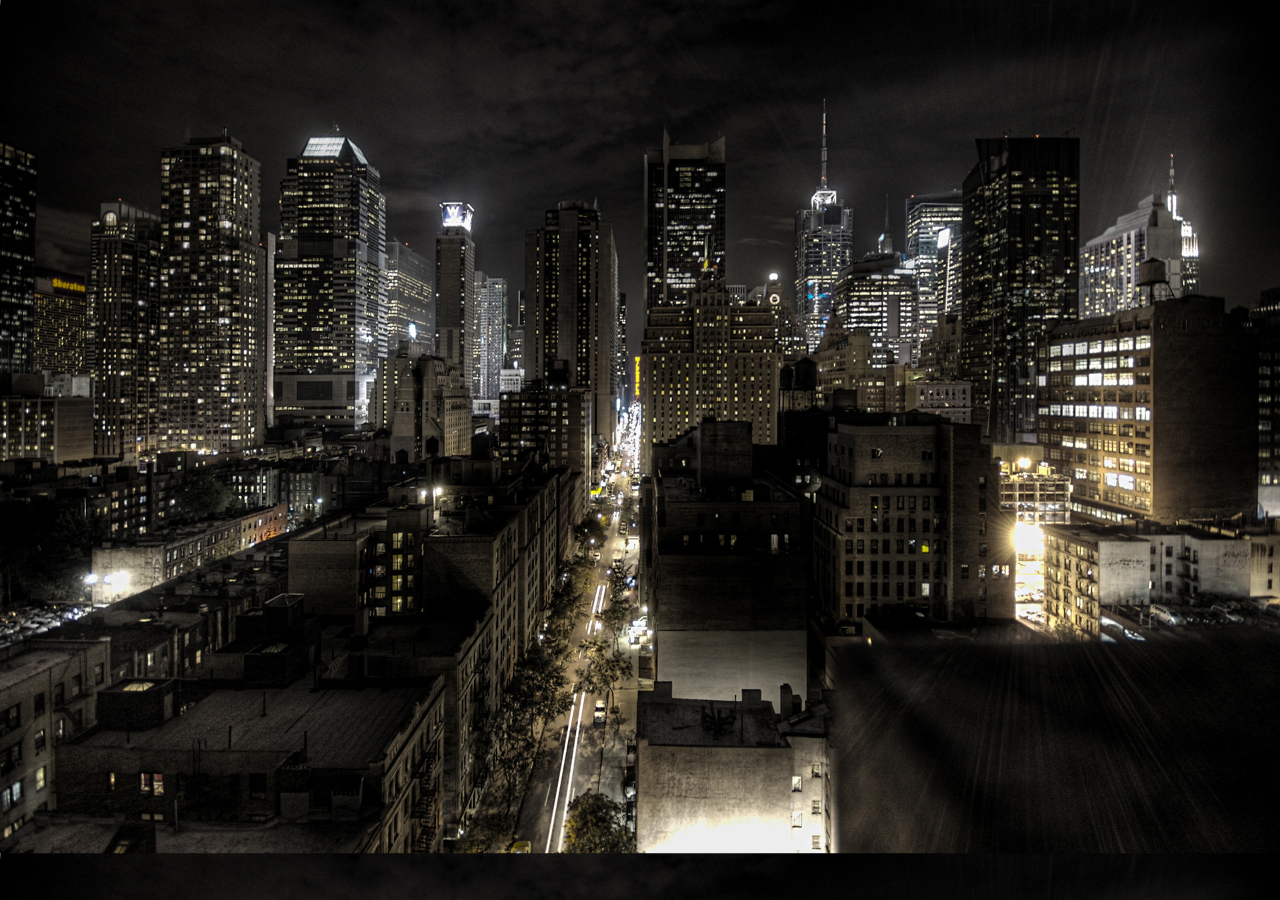
==== index.html @ a1945d26 "New relic" ====
<!DOCTYPE html>
<html lang="cs" dir="ltr">
  <head>
    <meta charset="UTF-8">
    <title>KennyDaren.me</title>
    <link rel="stylesheet" href="default.css" />
    <link href="favicon.ico" rel="icon" type="image/png" />
  </head>
  <body>
      <div id="container">
          <div id="profile_container">
            <div id="profile">
            <div id="img" class="fade-in one"></div>
              <div id="name" class="fade-in two">KENNY DAREN</div>
            </div>
        </div>
          <div id="social" class="fade-in three">
              <a href="http://facebook.com/KennyDaren" alt="Facebook.com/KennyDaren" title="Facebook: Kenny Daren"><div class="button" id="fb"></div></a>
              <a href="http://twitter.com/KennyDaren" alt="Twitter.com/KennyDaren" title="Twitter: @KennyDaren"><div class="button" id="twitter"></div></a>
              <a href="http://google.com/+KennyDaren" alt="Google.com/+KennyDaren" title="Google+: Kenny Daren"><div class="button" id="gplus"></div></a>
              <a href="http://cz.linkedin.com/in/kennydaren" alt="LinkedIn.com profil KennyDaren" title="LinkedIN: Kenny Daren"><div class="button" id="in"></div></a>
          </div>
      </div>
      <script type="text/javascript">
window.NREUM||(NREUM={}),__nr_require=function(t,e,n){function r(n){if(!e[n]){var o=e[n]={exports:{}};t[n][0].call(o.exports,function(e){var o=t[n][1][e];return r(o?o:e)},o,o.exports)}return e[n].exports}if("function"==typeof __nr_require)return __nr_require;for(var o=0;o<n.length;o++)r(n[o]);return r}({QJf3ax:[function(t,e){function n(t){function e(e,n,a){t&&t(e,n,a),a||(a={});for(var c=s(e),f=c.length,u=i(a,o,r),d=0;f>d;d++)c[d].apply(u,n);return u}function a(t,e){f[t]=s(t).concat(e)}function s(t){return f[t]||[]}function c(){return n(e)}var f={};return{on:a,emit:e,create:c,listeners:s,_events:f}}function r(){return{}}var o="nr@context",i=t("gos");e.exports=n()},{gos:"7eSDFh"}],ee:[function(t,e){e.exports=t("QJf3ax")},{}],3:[function(t){function e(t){try{i.console&&console.log(t)}catch(e){}}var n,r=t("ee"),o=t(1),i={};try{n=localStorage.getItem("__nr_flags").split(","),console&&"function"==typeof console.log&&(i.console=!0,-1!==n.indexOf("dev")&&(i.dev=!0),-1!==n.indexOf("nr_dev")&&(i.nrDev=!0))}catch(a){}i.nrDev&&r.on("internal-error",function(t){e(t.stack)}),i.dev&&r.on("fn-err",function(t,n,r){e(r.stack)}),i.dev&&(e("NR AGENT IN DEVELOPMENT MODE"),e("flags: "+o(i,function(t){return t}).join(", ")))},{1:22,ee:"QJf3ax"}],4:[function(t){function e(t,e,n,i,s){try{c?c-=1:r("err",[s||new UncaughtException(t,e,n)])}catch(f){try{r("ierr",[f,(new Date).getTime(),!0])}catch(u){}}return"function"==typeof a?a.apply(this,o(arguments)):!1}function UncaughtException(t,e,n){this.message=t||"Uncaught error with no additional information",this.sourceURL=e,this.line=n}function n(t){r("err",[t,(new Date).getTime()])}var r=t("handle"),o=t(6),i=t("ee"),a=window.onerror,s=!1,c=0;t("loader").features.err=!0,t(5),window.onerror=e;try{throw new Error}catch(f){"stack"in f&&(t(1),t(2),"addEventListener"in window&&t(3),window.XMLHttpRequest&&XMLHttpRequest.prototype&&XMLHttpRequest.prototype.addEventListener&&window.XMLHttpRequest&&XMLHttpRequest.prototype&&XMLHttpRequest.prototype.addEventListener&&!/CriOS/.test(navigator.userAgent)&&t(4),s=!0)}i.on("fn-start",function(){s&&(c+=1)}),i.on("fn-err",function(t,e,r){s&&(this.thrown=!0,n(r))}),i.on("fn-end",function(){s&&!this.thrown&&c>0&&(c-=1)}),i.on("internal-error",function(t){r("ierr",[t,(new Date).getTime(),!0])})},{1:9,2:8,3:6,4:10,5:3,6:23,ee:"QJf3ax",handle:"D5DuLP",loader:"G9z0Bl"}],5:[function(t){function e(){}if(window.performance&&window.performance.timing&&window.performance.getEntriesByType){var n=t("ee"),r=t("handle"),o=t(1),i=t(2);t("loader").features.stn=!0,t(3),n.on("fn-start",function(t){var e=t[0];e instanceof Event&&(this.bstStart=Date.now())}),n.on("fn-end",function(t,e){var n=t[0];n instanceof Event&&r("bst",[n,e,this.bstStart,Date.now()])}),o.on("fn-start",function(t,e,n){this.bstStart=Date.now(),this.bstType=n}),o.on("fn-end",function(t,e){r("bstTimer",[e,this.bstStart,Date.now(),this.bstType])}),i.on("fn-start",function(){this.bstStart=Date.now()}),i.on("fn-end",function(t,e){r("bstTimer",[e,this.bstStart,Date.now(),"requestAnimationFrame"])}),n.on("pushState-start",function(){this.time=Date.now(),this.startPath=location.pathname+location.hash}),n.on("pushState-end",function(){r("bstHist",[location.pathname+location.hash,this.startPath,this.time])}),"addEventListener"in window.performance&&(window.performance.addEventListener("webkitresourcetimingbufferfull",function(){r("bstResource",[window.performance.getEntriesByType("resource")]),window.performance.webkitClearResourceTimings()},!1),window.performance.addEventListener("resourcetimingbufferfull",function(){r("bstResource",[window.performance.getEntriesByType("resource")]),window.performance.clearResourceTimings()},!1)),document.addEventListener("scroll",e,!1),document.addEventListener("keypress",e,!1),document.addEventListener("click",e,!1)}},{1:9,2:8,3:7,ee:"QJf3ax",handle:"D5DuLP",loader:"G9z0Bl"}],6:[function(t,e){function n(t){i.inPlace(t,["addEventListener","removeEventListener"],"-",r)}function r(t){return t[1]}var o=(t(1),t("ee").create()),i=t(2)(o),a=t("gos");if(e.exports=o,n(window),"getPrototypeOf"in Object){for(var s=document;s&&!s.hasOwnProperty("addEventListener");)s=Object.getPrototypeOf(s);s&&n(s);for(var c=XMLHttpRequest.prototype;c&&!c.hasOwnProperty("addEventListener");)c=Object.getPrototypeOf(c);c&&n(c)}else XMLHttpRequest.prototype.hasOwnProperty("addEventListener")&&n(XMLHttpRequest.prototype);o.on("addEventListener-start",function(t){if(t[1]){var e=t[1];"function"==typeof e?this.wrapped=t[1]=a(e,"nr@wrapped",function(){return i(e,"fn-",null,e.name||"anonymous")}):"function"==typeof e.handleEvent&&i.inPlace(e,["handleEvent"],"fn-")}}),o.on("removeEventListener-start",function(t){var e=this.wrapped;e&&(t[1]=e)})},{1:23,2:24,ee:"QJf3ax",gos:"7eSDFh"}],7:[function(t,e){var n=(t(2),t("ee").create()),r=t(1)(n);e.exports=n,r.inPlace(window.history,["pushState"],"-")},{1:24,2:23,ee:"QJf3ax"}],8:[function(t,e){var n=(t(2),t("ee").create()),r=t(1)(n);e.exports=n,r.inPlace(window,["requestAnimationFrame","mozRequestAnimationFrame","webkitRequestAnimationFrame","msRequestAnimationFrame"],"raf-"),n.on("raf-start",function(t){t[0]=r(t[0],"fn-")})},{1:24,2:23,ee:"QJf3ax"}],9:[function(t,e){function n(t,e,n){t[0]=o(t[0],"fn-",null,n)}var r=(t(2),t("ee").create()),o=t(1)(r);e.exports=r,o.inPlace(window,["setTimeout","setInterval","setImmediate"],"setTimer-"),r.on("setTimer-start",n)},{1:24,2:23,ee:"QJf3ax"}],10:[function(t,e){function n(){f.inPlace(this,p,"fn-")}function r(t,e){f.inPlace(e,["onreadystatechange"],"fn-")}function o(t,e){return e}function i(t,e){for(var n in t)e[n]=t[n];return e}var a=t("ee").create(),s=t(1),c=t(2),f=c(a),u=c(s),d=window.XMLHttpRequest,p=["onload","onerror","onabort","onloadstart","onloadend","onprogress","ontimeout"];e.exports=a,window.XMLHttpRequest=function(t){var e=new d(t);try{a.emit("new-xhr",[],e),u.inPlace(e,["addEventListener","removeEventListener"],"-",o),e.addEventListener("readystatechange",n,!1)}catch(r){try{a.emit("internal-error",[r])}catch(i){}}return e},i(d,XMLHttpRequest),XMLHttpRequest.prototype=d.prototype,f.inPlace(XMLHttpRequest.prototype,["open","send"],"-xhr-",o),a.on("send-xhr-start",r),a.on("open-xhr-start",r)},{1:6,2:24,ee:"QJf3ax"}],11:[function(t){function e(t){var e=this.params,r=this.metrics;if(!this.ended){this.ended=!0;for(var i=0;c>i;i++)t.removeEventListener(s[i],this.listener,!1);if(!e.aborted){if(r.duration=(new Date).getTime()-this.startTime,4===t.readyState){e.status=t.status;var a=t.responseType,f="arraybuffer"===a||"blob"===a||"json"===a?t.response:t.responseText,u=n(f);if(u&&(r.rxSize=u),this.sameOrigin){var d=t.getResponseHeader("X-NewRelic-App-Data");d&&(e.cat=d.split(", ").pop())}}else e.status=0;r.cbTime=this.cbTime,o("xhr",[e,r,this.startTime])}}}function n(t){if("string"==typeof t&&t.length)return t.length;if("object"!=typeof t)return void 0;if("undefined"!=typeof ArrayBuffer&&t instanceof ArrayBuffer&&t.byteLength)return t.byteLength;if("undefined"!=typeof Blob&&t instanceof Blob&&t.size)return t.size;if("undefined"!=typeof FormData&&t instanceof FormData)return void 0;try{return JSON.stringify(t).length}catch(e){return void 0}}function r(t,e){var n=i(e),r=t.params;r.host=n.hostname+":"+n.port,r.pathname=n.pathname,t.sameOrigin=n.sameOrigin}if(window.XMLHttpRequest&&XMLHttpRequest.prototype&&XMLHttpRequest.prototype.addEventListener&&!/CriOS/.test(navigator.userAgent)){t("loader").features.xhr=!0;var o=t("handle"),i=t(2),a=t("ee"),s=["load","error","abort","timeout"],c=s.length,f=t(1);t(4),t(3),a.on("new-xhr",function(){this.totalCbs=0,this.called=0,this.cbTime=0,this.end=e,this.ended=!1,this.xhrGuids={}}),a.on("open-xhr-start",function(t){this.params={method:t[0]},r(this,t[1]),this.metrics={}}),a.on("open-xhr-end",function(t,e){"loader_config"in NREUM&&"xpid"in NREUM.loader_config&&this.sameOrigin&&e.setRequestHeader("X-NewRelic-ID",NREUM.loader_config.xpid)}),a.on("send-xhr-start",function(t,e){var r=this.metrics,o=t[0],i=this;if(r&&o){var f=n(o);f&&(r.txSize=f)}this.startTime=(new Date).getTime(),this.listener=function(t){try{"abort"===t.type&&(i.params.aborted=!0),("load"!==t.type||i.called===i.totalCbs&&(i.onloadCalled||"function"!=typeof e.onload))&&i.end(e)}catch(n){try{a.emit("internal-error",[n])}catch(r){}}};for(var u=0;c>u;u++)e.addEventListener(s[u],this.listener,!1)}),a.on("xhr-cb-time",function(t,e,n){this.cbTime+=t,e?this.onloadCalled=!0:this.called+=1,this.called!==this.totalCbs||!this.onloadCalled&&"function"==typeof n.onload||this.end(n)}),a.on("xhr-load-added",function(t,e){var n=""+f(t)+!!e;this.xhrGuids&&!this.xhrGuids[n]&&(this.xhrGuids[n]=!0,this.totalCbs+=1)}),a.on("xhr-load-removed",function(t,e){var n=""+f(t)+!!e;this.xhrGuids&&this.xhrGuids[n]&&(delete this.xhrGuids[n],this.totalCbs-=1)}),a.on("addEventListener-end",function(t,e){e instanceof XMLHttpRequest&&"load"===t[0]&&a.emit("xhr-load-added",[t[1],t[2]],e)}),a.on("removeEventListener-end",function(t,e){e instanceof XMLHttpRequest&&"load"===t[0]&&a.emit("xhr-load-removed",[t[1],t[2]],e)}),a.on("fn-start",function(t,e,n){e instanceof XMLHttpRequest&&("onload"===n&&(this.onload=!0),("load"===(t[0]&&t[0].type)||this.onload)&&(this.xhrCbStart=(new Date).getTime()))}),a.on("fn-end",function(t,e){this.xhrCbStart&&a.emit("xhr-cb-time",[(new Date).getTime()-this.xhrCbStart,this.onload,e],e)})}},{1:"XL7HBI",2:12,3:10,4:6,ee:"QJf3ax",handle:"D5DuLP",loader:"G9z0Bl"}],12:[function(t,e){e.exports=function(t){var e=document.createElement("a"),n=window.location,r={};e.href=t,r.port=e.port;var o=e.href.split("://");return!r.port&&o[1]&&(r.port=o[1].split("/")[0].split("@").pop().split(":")[1]),r.port&&"0"!==r.port||(r.port="https"===o[0]?"443":"80"),r.hostname=e.hostname||n.hostname,r.pathname=e.pathname,r.protocol=o[0],"/"!==r.pathname.charAt(0)&&(r.pathname="/"+r.pathname),r.sameOrigin=!e.hostname||e.hostname===document.domain&&e.port===n.port&&e.protocol===n.protocol,r}},{}],13:[function(t,e){function n(t){return function(){r(t,[(new Date).getTime()].concat(i(arguments)))}}var r=t("handle"),o=t(1),i=t(2);"undefined"==typeof window.newrelic&&(newrelic=window.NREUM);var a=["setPageViewName","addPageAction","setCustomAttribute","finished","addToTrace","inlineHit","noticeError"];o(a,function(t,e){window.NREUM[e]=n("api-"+e)}),e.exports=window.NREUM},{1:22,2:23,handle:"D5DuLP"}],"7eSDFh":[function(t,e){function n(t,e,n){if(r.call(t,e))return t[e];var o=n();if(Object.defineProperty&&Object.keys)try{return Object.defineProperty(t,e,{value:o,writable:!0,enumerable:!1}),o}catch(i){}return t[e]=o,o}var r=Object.prototype.hasOwnProperty;e.exports=n},{}],gos:[function(t,e){e.exports=t("7eSDFh")},{}],handle:[function(t,e){e.exports=t("D5DuLP")},{}],D5DuLP:[function(t,e){function n(t,e,n){return r.listeners(t).length?r.emit(t,e,n):(o[t]||(o[t]=[]),void o[t].push(e))}var r=t("ee").create(),o={};e.exports=n,n.ee=r,r.q=o},{ee:"QJf3ax"}],id:[function(t,e){e.exports=t("XL7HBI")},{}],XL7HBI:[function(t,e){function n(t){var e=typeof t;return!t||"object"!==e&&"function"!==e?-1:t===window?0:i(t,o,function(){return r++})}var r=1,o="nr@id",i=t("gos");e.exports=n},{gos:"7eSDFh"}],G9z0Bl:[function(t,e){function n(){var t=p.info=NREUM.info,e=f.getElementsByTagName("script")[0];if(t&&t.licenseKey&&t.applicationID&&e){s(d,function(e,n){e in t||(t[e]=n)});var n="https"===u.split(":")[0]||t.sslForHttp;p.proto=n?"https://":"http://",a("mark",["onload",i()]);var r=f.createElement("script");r.src=p.proto+t.agent,e.parentNode.insertBefore(r,e)}}function r(){"complete"===f.readyState&&o()}function o(){a("mark",["domContent",i()])}function i(){return(new Date).getTime()}var a=t("handle"),s=t(1),c=(t(2),window),f=c.document,u=(""+location).split("?")[0],d={beacon:"bam.nr-data.net",errorBeacon:"bam.nr-data.net",agent:"js-agent.newrelic.com/nr-632.min.js"},p=e.exports={offset:i(),origin:u,features:{}};f.addEventListener?(f.addEventListener("DOMContentLoaded",o,!1),c.addEventListener("load",n,!1)):(f.attachEvent("onreadystatechange",r),c.attachEvent("onload",n)),a("mark",["firstbyte",i()])},{1:22,2:13,handle:"D5DuLP"}],loader:[function(t,e){e.exports=t("G9z0Bl")},{}],22:[function(t,e){function n(t,e){var n=[],o="",i=0;for(o in t)r.call(t,o)&&(n[i]=e(o,t[o]),i+=1);return n}var r=Object.prototype.hasOwnProperty;e.exports=n},{}],23:[function(t,e){function n(t,e,n){e||(e=0),"undefined"==typeof n&&(n=t?t.length:0);for(var r=-1,o=n-e||0,i=Array(0>o?0:o);++r<o;)i[r]=t[e+r];return i}e.exports=n},{}],24:[function(t,e){function n(t){return!(t&&"function"==typeof t&&t.apply&&!t[i])}var r=t("ee"),o=t(1),i="nr@wrapper",a=Object.prototype.hasOwnProperty;e.exports=function(t){function e(t,e,r,a){function nrWrapper(){var n,i,s,f;try{i=this,n=o(arguments),s=r&&r(n,i)||{}}catch(d){u([d,"",[n,i,a],s])}c(e+"start",[n,i,a],s);try{return f=t.apply(i,n)}catch(p){throw c(e+"err",[n,i,p],s),p}finally{c(e+"end",[n,i,f],s)}}return n(t)?t:(e||(e=""),nrWrapper[i]=!0,f(t,nrWrapper),nrWrapper)}function s(t,r,o,i){o||(o="");var a,s,c,f="-"===o.charAt(0);for(c=0;c<r.length;c++)s=r[c],a=t[s],n(a)||(t[s]=e(a,f?s+o:o,i,s))}function c(e,n,r){try{t.emit(e,n,r)}catch(o){u([o,e,n,r])}}function f(t,e){if(Object.defineProperty&&Object.keys)try{var n=Object.keys(t);return n.forEach(function(n){Object.defineProperty(e,n,{get:function(){return t[n]},set:function(e){return t[n]=e,e}})}),e}catch(r){u([r])}for(var o in t)a.call(t,o)&&(e[o]=t[o]);return e}function u(e){try{t.emit("internal-error",e)}catch(n){}}return t||(t=r),e.inPlace=s,e.flag=i,e}},{1:23,ee:"QJf3ax"}]},{},["G9z0Bl",4,11,5]);
;NREUM.info={beacon:"bam.nr-data.net",errorBeacon:"bam.nr-data.net",licenseKey:"de1d09449d",applicationID:"7692737",sa:1,agent:"js-agent.newrelic.com/nr-632.min.js"}
</script>
</body>
</html>
---- default.css ----
@font-face{
    font-family: steelfish;
    src: url(font/steelfish.ttf);
}

@-webkit-keyframes fadeIn { from { opacity:0; } to { opacity:1; } }
@-moz-keyframes fadeIn { from { opacity:0; } to { opacity:1; } }
@keyframes fadeIn { from { opacity:0; } to { opacity:1; } }

body{
    background: url('img/New_York_City_at_night_HDR_edit1.jpg');
    -webkit-background-size: cover;
    font-family: steelfish;
    color: white;
}


#container {
    width: 1024px;
    height: 100%;
    margin: auto;
}

#profile #img {
    width:234px;
    height:234px;
    background: url(img/profile.png);
    margin: auto;
}

#profile {
    width: 400px;
    margin: auto;
}

#profile #name {
    font-size: 6em;
    text-align: center;
}

#fb {
    background: url(img/fb.png);
    -webkit-transition: all 0.7s ease-in-out;
}
#fb:hover{
    background: url(img/fb_s.png);
    -webkit-transition: all 0.7s ease-in-out;
}

#twitter {
    background: url(img/twitter.png);
    -webkit-transition: all 0.7s ease-in-out;
}
#twitter:hover{
    background: url(img/twitter_s.png);
    -webkit-transition: all 0.7s ease-in-out;
}

#gplus {
    background: url(img/gplus.png);
    -webkit-transition: all 0.7s ease-in-out;
}
#gplus:hover{
    background: url(img/gplus_s.png);
    -webkit-transition: all 0.7s ease-in-out;
}

#in {
    background: url(img/in.png);
    -webkit-transition: all 0.7s ease-in-out;
}
#in:hover{
    background: url(img/in_s.png);
    -webkit-transition: all 0.7s ease-in-out;
}

#social {
    height: 250px;
    width: 1024px;
    margin: 15px auto;
}

.button {
    height: 222px;
    width: 221px;
    float:left;
    margin: 10px 17px 0 17px;
}

#profile_container {
    width: 1024px;
    
}


.fade-in {
    opacity:0;
	-webkit-animation:fadeIn ease-in 1;
	-moz-animation:fadeIn ease-in 1;
	animation:fadeIn ease-in 1;

	-webkit-animation-fill-mode:forwards;
	-moz-animation-fill-mode:forwards;
	animation-fill-mode:forwards;

	-webkit-animation-duration:1s;
	-moz-animation-duration:1s;
	animation-duration:1s;
}
.fade-in.one {
-webkit-animation-delay: 0.7s;
-moz-animation-delay: 0.7s;
animation-delay: 0.7s;
}

.fade-in.two {
-webkit-animation-delay: 1.2s;
-moz-animation-delay:1.2s;
animation-delay: 1.2s;
}

.fade-in.three {
-webkit-animation-delay: 1.6s;
-moz-animation-delay: 1.6s;
animation-delay: 1.6s;
}
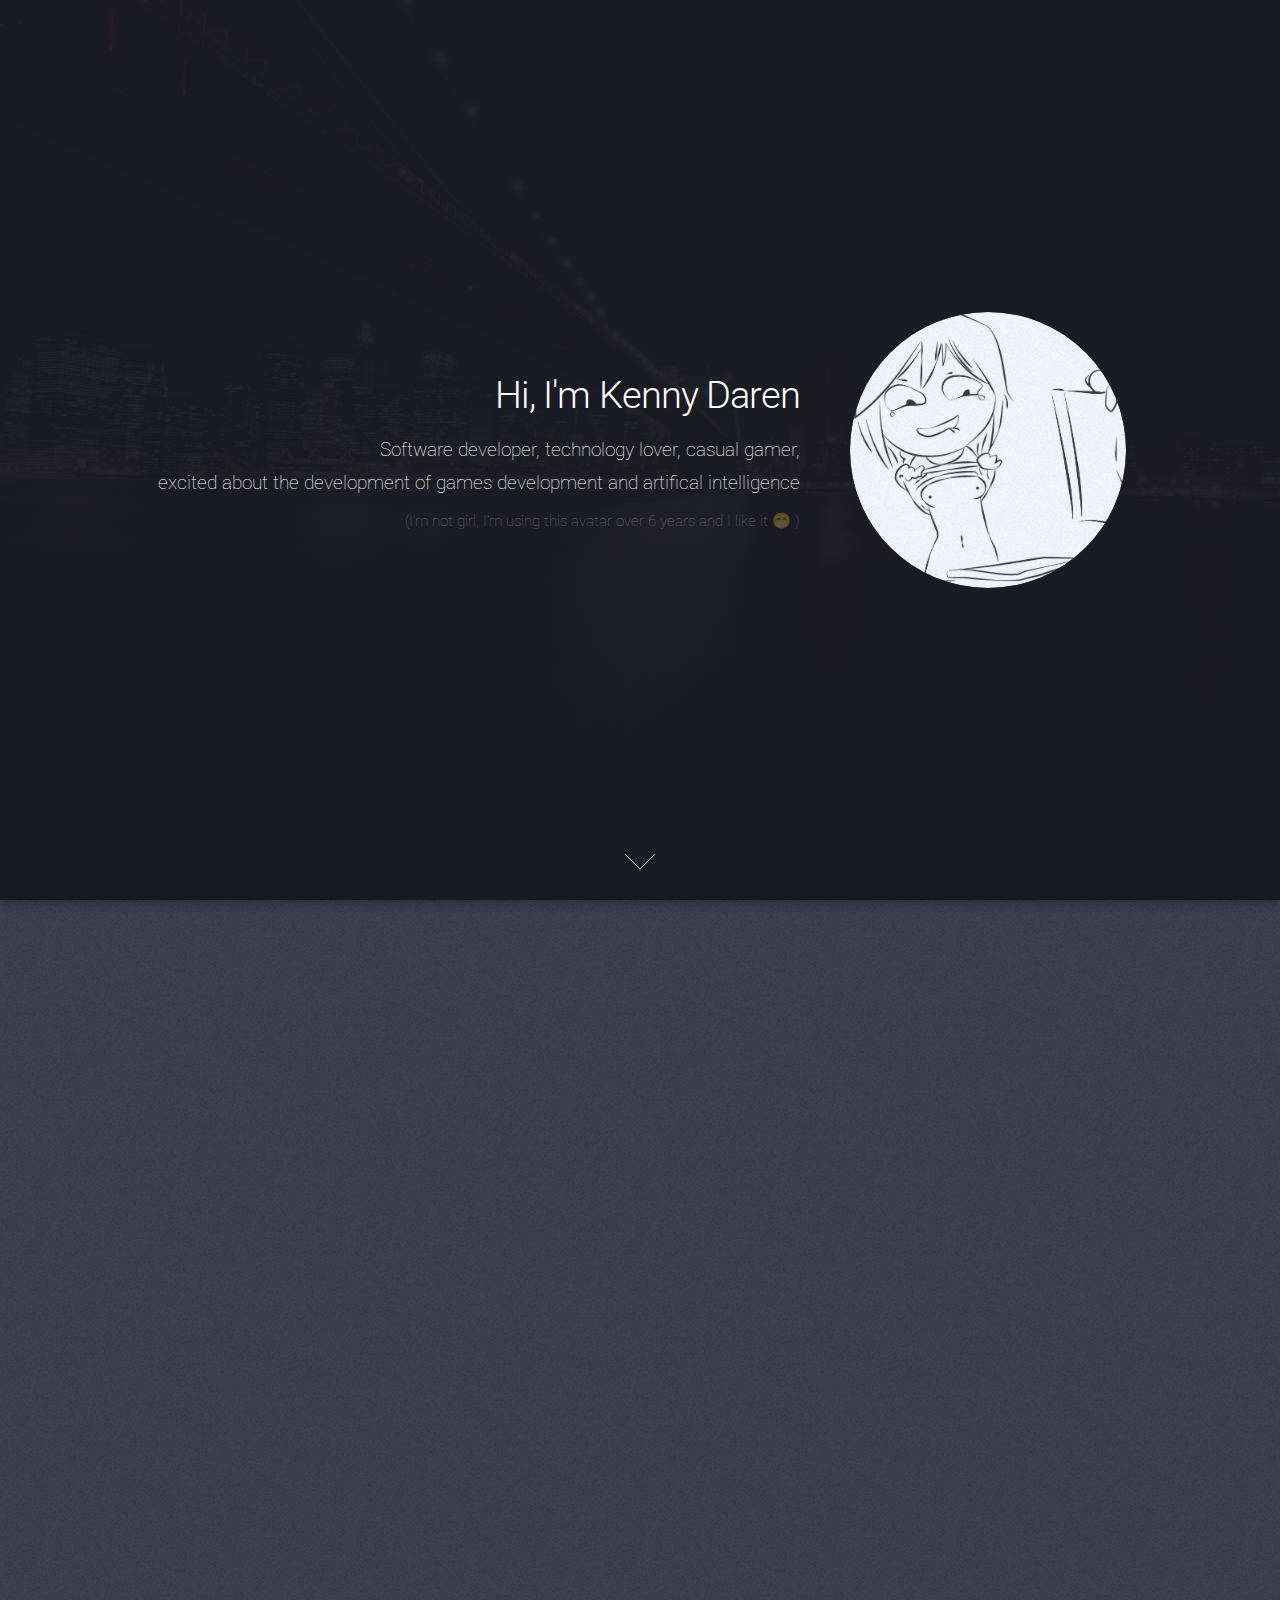
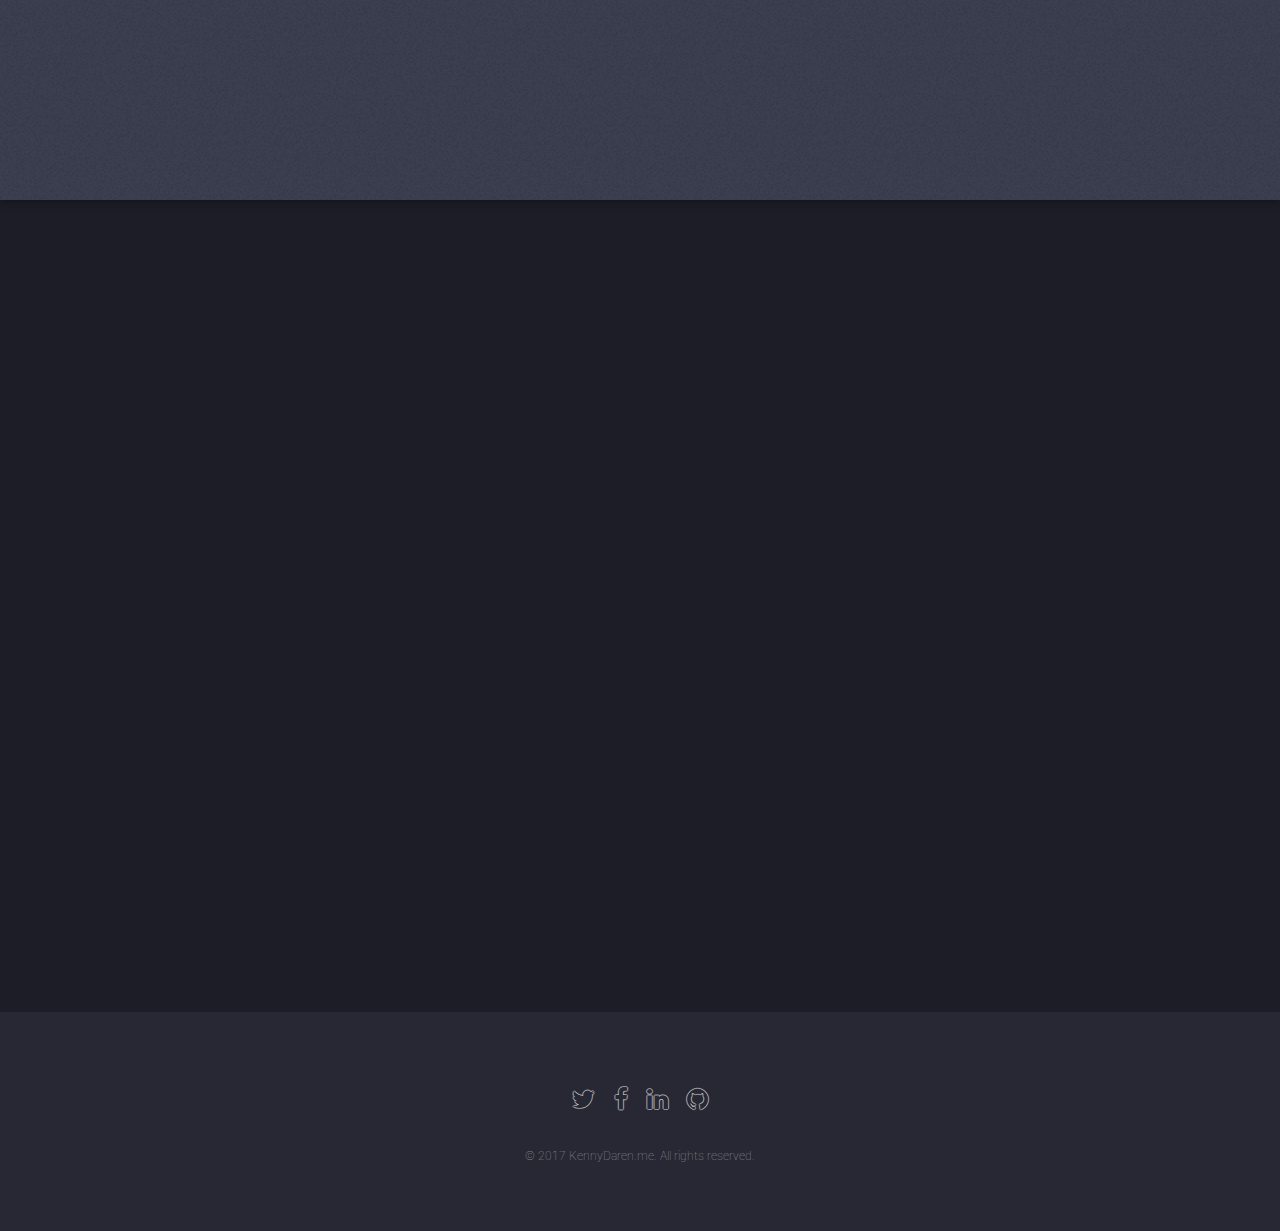
==== commit c9442d2b: "new one" ====
--- a/index.html
+++ b/index.html
@@ -1,29 +1,181 @@
-<!DOCTYPE html>
-<html lang="cs" dir="ltr">
-  <head>
-    <meta charset="UTF-8">
-    <title>KennyDaren.me</title>
-    <link rel="stylesheet" href="default.css" />
-    <link href="favicon.ico" rel="icon" type="image/png" />
-  </head>
-  <body>
-      <div id="container">
-          <div id="profile_container">
-            <div id="profile">
-            <div id="img" class="fade-in one"></div>
-              <div id="name" class="fade-in two">KENNY DAREN</div>
-            </div>
-        </div>
-          <div id="social" class="fade-in three">
-              <a href="http://facebook.com/KennyDaren" alt="Facebook.com/KennyDaren" title="Facebook: Kenny Daren"><div class="button" id="fb"></div></a>
-              <a href="http://twitter.com/KennyDaren" alt="Twitter.com/KennyDaren" title="Twitter: @KennyDaren"><div class="button" id="twitter"></div></a>
-              <a href="http://google.com/+KennyDaren" alt="Google.com/+KennyDaren" title="Google+: Kenny Daren"><div class="button" id="gplus"></div></a>
-              <a href="http://cz.linkedin.com/in/kennydaren" alt="LinkedIn.com profil KennyDaren" title="LinkedIN: Kenny Daren"><div class="button" id="in"></div></a>
-          </div>
-      </div>
-      <script type="text/javascript">
-window.NREUM||(NREUM={}),__nr_require=function(t,e,n){function r(n){if(!e[n]){var o=e[n]={exports:{}};t[n][0].call(o.exports,function(e){var o=t[n][1][e];return r(o?o:e)},o,o.exports)}return e[n].exports}if("function"==typeof __nr_require)return __nr_require;for(var o=0;o<n.length;o++)r(n[o]);return r}({QJf3ax:[function(t,e){function n(t){function e(e,n,a){t&&t(e,n,a),a||(a={});for(var c=s(e),f=c.length,u=i(a,o,r),d=0;f>d;d++)c[d].apply(u,n);return u}function a(t,e){f[t]=s(t).concat(e)}function s(t){return f[t]||[]}function c(){return n(e)}var f={};return{on:a,emit:e,create:c,listeners:s,_events:f}}function r(){return{}}var o="nr@context",i=t("gos");e.exports=n()},{gos:"7eSDFh"}],ee:[function(t,e){e.exports=t("QJf3ax")},{}],3:[function(t){function e(t){try{i.console&&console.log(t)}catch(e){}}var n,r=t("ee"),o=t(1),i={};try{n=localStorage.getItem("__nr_flags").split(","),console&&"function"==typeof console.log&&(i.console=!0,-1!==n.indexOf("dev")&&(i.dev=!0),-1!==n.indexOf("nr_dev")&&(i.nrDev=!0))}catch(a){}i.nrDev&&r.on("internal-error",function(t){e(t.stack)}),i.dev&&r.on("fn-err",function(t,n,r){e(r.stack)}),i.dev&&(e("NR AGENT IN DEVELOPMENT MODE"),e("flags: "+o(i,function(t){return t}).join(", ")))},{1:22,ee:"QJf3ax"}],4:[function(t){function e(t,e,n,i,s){try{c?c-=1:r("err",[s||new UncaughtException(t,e,n)])}catch(f){try{r("ierr",[f,(new Date).getTime(),!0])}catch(u){}}return"function"==typeof a?a.apply(this,o(arguments)):!1}function UncaughtException(t,e,n){this.message=t||"Uncaught error with no additional information",this.sourceURL=e,this.line=n}function n(t){r("err",[t,(new Date).getTime()])}var r=t("handle"),o=t(6),i=t("ee"),a=window.onerror,s=!1,c=0;t("loader").features.err=!0,t(5),window.onerror=e;try{throw new Error}catch(f){"stack"in f&&(t(1),t(2),"addEventListener"in window&&t(3),window.XMLHttpRequest&&XMLHttpRequest.prototype&&XMLHttpRequest.prototype.addEventListener&&window.XMLHttpRequest&&XMLHttpRequest.prototype&&XMLHttpRequest.prototype.addEventListener&&!/CriOS/.test(navigator.userAgent)&&t(4),s=!0)}i.on("fn-start",function(){s&&(c+=1)}),i.on("fn-err",function(t,e,r){s&&(this.thrown=!0,n(r))}),i.on("fn-end",function(){s&&!this.thrown&&c>0&&(c-=1)}),i.on("internal-error",function(t){r("ierr",[t,(new Date).getTime(),!0])})},{1:9,2:8,3:6,4:10,5:3,6:23,ee:"QJf3ax",handle:"D5DuLP",loader:"G9z0Bl"}],5:[function(t){function e(){}if(window.performance&&window.performance.timing&&window.performance.getEntriesByType){var n=t("ee"),r=t("handle"),o=t(1),i=t(2);t("loader").features.stn=!0,t(3),n.on("fn-start",function(t){var e=t[0];e instanceof Event&&(this.bstStart=Date.now())}),n.on("fn-end",function(t,e){var n=t[0];n instanceof Event&&r("bst",[n,e,this.bstStart,Date.now()])}),o.on("fn-start",function(t,e,n){this.bstStart=Date.now(),this.bstType=n}),o.on("fn-end",function(t,e){r("bstTimer",[e,this.bstStart,Date.now(),this.bstType])}),i.on("fn-start",function(){this.bstStart=Date.now()}),i.on("fn-end",function(t,e){r("bstTimer",[e,this.bstStart,Date.now(),"requestAnimationFrame"])}),n.on("pushState-start",function(){this.time=Date.now(),this.startPath=location.pathname+location.hash}),n.on("pushState-end",function(){r("bstHist",[location.pathname+location.hash,this.startPath,this.time])}),"addEventListener"in window.performance&&(window.performance.addEventListener("webkitresourcetimingbufferfull",function(){r("bstResource",[window.performance.getEntriesByType("resource")]),window.performance.webkitClearResourceTimings()},!1),window.performance.addEventListener("resourcetimingbufferfull",function(){r("bstResource",[window.performance.getEntriesByType("resource")]),window.performance.clearResourceTimings()},!1)),document.addEventListener("scroll",e,!1),document.addEventListener("keypress",e,!1),document.addEventListener("click",e,!1)}},{1:9,2:8,3:7,ee:"QJf3ax",handle:"D5DuLP",loader:"G9z0Bl"}],6:[function(t,e){function n(t){i.inPlace(t,["addEventListener","removeEventListener"],"-",r)}function r(t){return t[1]}var o=(t(1),t("ee").create()),i=t(2)(o),a=t("gos");if(e.exports=o,n(window),"getPrototypeOf"in Object){for(var s=document;s&&!s.hasOwnProperty("addEventListener");)s=Object.getPrototypeOf(s);s&&n(s);for(var c=XMLHttpRequest.prototype;c&&!c.hasOwnProperty("addEventListener");)c=Object.getPrototypeOf(c);c&&n(c)}else XMLHttpRequest.prototype.hasOwnProperty("addEventListener")&&n(XMLHttpRequest.prototype);o.on("addEventListener-start",function(t){if(t[1]){var e=t[1];"function"==typeof e?this.wrapped=t[1]=a(e,"nr@wrapped",function(){return i(e,"fn-",null,e.name||"anonymous")}):"function"==typeof e.handleEvent&&i.inPlace(e,["handleEvent"],"fn-")}}),o.on("removeEventListener-start",function(t){var e=this.wrapped;e&&(t[1]=e)})},{1:23,2:24,ee:"QJf3ax",gos:"7eSDFh"}],7:[function(t,e){var n=(t(2),t("ee").create()),r=t(1)(n);e.exports=n,r.inPlace(window.history,["pushState"],"-")},{1:24,2:23,ee:"QJf3ax"}],8:[function(t,e){var n=(t(2),t("ee").create()),r=t(1)(n);e.exports=n,r.inPlace(window,["requestAnimationFrame","mozRequestAnimationFrame","webkitRequestAnimationFrame","msRequestAnimationFrame"],"raf-"),n.on("raf-start",function(t){t[0]=r(t[0],"fn-")})},{1:24,2:23,ee:"QJf3ax"}],9:[function(t,e){function n(t,e,n){t[0]=o(t[0],"fn-",null,n)}var r=(t(2),t("ee").create()),o=t(1)(r);e.exports=r,o.inPlace(window,["setTimeout","setInterval","setImmediate"],"setTimer-"),r.on("setTimer-start",n)},{1:24,2:23,ee:"QJf3ax"}],10:[function(t,e){function n(){f.inPlace(this,p,"fn-")}function r(t,e){f.inPlace(e,["onreadystatechange"],"fn-")}function o(t,e){return e}function i(t,e){for(var n in t)e[n]=t[n];return e}var a=t("ee").create(),s=t(1),c=t(2),f=c(a),u=c(s),d=window.XMLHttpRequest,p=["onload","onerror","onabort","onloadstart","onloadend","onprogress","ontimeout"];e.exports=a,window.XMLHttpRequest=function(t){var e=new d(t);try{a.emit("new-xhr",[],e),u.inPlace(e,["addEventListener","removeEventListener"],"-",o),e.addEventListener("readystatechange",n,!1)}catch(r){try{a.emit("internal-error",[r])}catch(i){}}return e},i(d,XMLHttpRequest),XMLHttpRequest.prototype=d.prototype,f.inPlace(XMLHttpRequest.prototype,["open","send"],"-xhr-",o),a.on("send-xhr-start",r),a.on("open-xhr-start",r)},{1:6,2:24,ee:"QJf3ax"}],11:[function(t){function e(t){var e=this.params,r=this.metrics;if(!this.ended){this.ended=!0;for(var i=0;c>i;i++)t.removeEventListener(s[i],this.listener,!1);if(!e.aborted){if(r.duration=(new Date).getTime()-this.startTime,4===t.readyState){e.status=t.status;var a=t.responseType,f="arraybuffer"===a||"blob"===a||"json"===a?t.response:t.responseText,u=n(f);if(u&&(r.rxSize=u),this.sameOrigin){var d=t.getResponseHeader("X-NewRelic-App-Data");d&&(e.cat=d.split(", ").pop())}}else e.status=0;r.cbTime=this.cbTime,o("xhr",[e,r,this.startTime])}}}function n(t){if("string"==typeof t&&t.length)return t.length;if("object"!=typeof t)return void 0;if("undefined"!=typeof ArrayBuffer&&t instanceof ArrayBuffer&&t.byteLength)return t.byteLength;if("undefined"!=typeof Blob&&t instanceof Blob&&t.size)return t.size;if("undefined"!=typeof FormData&&t instanceof FormData)return void 0;try{return JSON.stringify(t).length}catch(e){return void 0}}function r(t,e){var n=i(e),r=t.params;r.host=n.hostname+":"+n.port,r.pathname=n.pathname,t.sameOrigin=n.sameOrigin}if(window.XMLHttpRequest&&XMLHttpRequest.prototype&&XMLHttpRequest.prototype.addEventListener&&!/CriOS/.test(navigator.userAgent)){t("loader").features.xhr=!0;var o=t("handle"),i=t(2),a=t("ee"),s=["load","error","abort","timeout"],c=s.length,f=t(1);t(4),t(3),a.on("new-xhr",function(){this.totalCbs=0,this.called=0,this.cbTime=0,this.end=e,this.ended=!1,this.xhrGuids={}}),a.on("open-xhr-start",function(t){this.params={method:t[0]},r(this,t[1]),this.metrics={}}),a.on("open-xhr-end",function(t,e){"loader_config"in NREUM&&"xpid"in NREUM.loader_config&&this.sameOrigin&&e.setRequestHeader("X-NewRelic-ID",NREUM.loader_config.xpid)}),a.on("send-xhr-start",function(t,e){var r=this.metrics,o=t[0],i=this;if(r&&o){var f=n(o);f&&(r.txSize=f)}this.startTime=(new Date).getTime(),this.listener=function(t){try{"abort"===t.type&&(i.params.aborted=!0),("load"!==t.type||i.called===i.totalCbs&&(i.onloadCalled||"function"!=typeof e.onload))&&i.end(e)}catch(n){try{a.emit("internal-error",[n])}catch(r){}}};for(var u=0;c>u;u++)e.addEventListener(s[u],this.listener,!1)}),a.on("xhr-cb-time",function(t,e,n){this.cbTime+=t,e?this.onloadCalled=!0:this.called+=1,this.called!==this.totalCbs||!this.onloadCalled&&"function"==typeof n.onload||this.end(n)}),a.on("xhr-load-added",function(t,e){var n=""+f(t)+!!e;this.xhrGuids&&!this.xhrGuids[n]&&(this.xhrGuids[n]=!0,this.totalCbs+=1)}),a.on("xhr-load-removed",function(t,e){var n=""+f(t)+!!e;this.xhrGuids&&this.xhrGuids[n]&&(delete this.xhrGuids[n],this.totalCbs-=1)}),a.on("addEventListener-end",function(t,e){e instanceof XMLHttpRequest&&"load"===t[0]&&a.emit("xhr-load-added",[t[1],t[2]],e)}),a.on("removeEventListener-end",function(t,e){e instanceof XMLHttpRequest&&"load"===t[0]&&a.emit("xhr-load-removed",[t[1],t[2]],e)}),a.on("fn-start",function(t,e,n){e instanceof XMLHttpRequest&&("onload"===n&&(this.onload=!0),("load"===(t[0]&&t[0].type)||this.onload)&&(this.xhrCbStart=(new Date).getTime()))}),a.on("fn-end",function(t,e){this.xhrCbStart&&a.emit("xhr-cb-time",[(new Date).getTime()-this.xhrCbStart,this.onload,e],e)})}},{1:"XL7HBI",2:12,3:10,4:6,ee:"QJf3ax",handle:"D5DuLP",loader:"G9z0Bl"}],12:[function(t,e){e.exports=function(t){var e=document.createElement("a"),n=window.location,r={};e.href=t,r.port=e.port;var o=e.href.split("://");return!r.port&&o[1]&&(r.port=o[1].split("/")[0].split("@").pop().split(":")[1]),r.port&&"0"!==r.port||(r.port="https"===o[0]?"443":"80"),r.hostname=e.hostname||n.hostname,r.pathname=e.pathname,r.protocol=o[0],"/"!==r.pathname.charAt(0)&&(r.pathname="/"+r.pathname),r.sameOrigin=!e.hostname||e.hostname===document.domain&&e.port===n.port&&e.protocol===n.protocol,r}},{}],13:[function(t,e){function n(t){return function(){r(t,[(new Date).getTime()].concat(i(arguments)))}}var r=t("handle"),o=t(1),i=t(2);"undefined"==typeof window.newrelic&&(newrelic=window.NREUM);var a=["setPageViewName","addPageAction","setCustomAttribute","finished","addToTrace","inlineHit","noticeError"];o(a,function(t,e){window.NREUM[e]=n("api-"+e)}),e.exports=window.NREUM},{1:22,2:23,handle:"D5DuLP"}],"7eSDFh":[function(t,e){function n(t,e,n){if(r.call(t,e))return t[e];var o=n();if(Object.defineProperty&&Object.keys)try{return Object.defineProperty(t,e,{value:o,writable:!0,enumerable:!1}),o}catch(i){}return t[e]=o,o}var r=Object.prototype.hasOwnProperty;e.exports=n},{}],gos:[function(t,e){e.exports=t("7eSDFh")},{}],handle:[function(t,e){e.exports=t("D5DuLP")},{}],D5DuLP:[function(t,e){function n(t,e,n){return r.listeners(t).length?r.emit(t,e,n):(o[t]||(o[t]=[]),void o[t].push(e))}var r=t("ee").create(),o={};e.exports=n,n.ee=r,r.q=o},{ee:"QJf3ax"}],id:[function(t,e){e.exports=t("XL7HBI")},{}],XL7HBI:[function(t,e){function n(t){var e=typeof t;return!t||"object"!==e&&"function"!==e?-1:t===window?0:i(t,o,function(){return r++})}var r=1,o="nr@id",i=t("gos");e.exports=n},{gos:"7eSDFh"}],G9z0Bl:[function(t,e){function n(){var t=p.info=NREUM.info,e=f.getElementsByTagName("script")[0];if(t&&t.licenseKey&&t.applicationID&&e){s(d,function(e,n){e in t||(t[e]=n)});var n="https"===u.split(":")[0]||t.sslForHttp;p.proto=n?"https://":"http://",a("mark",["onload",i()]);var r=f.createElement("script");r.src=p.proto+t.agent,e.parentNode.insertBefore(r,e)}}function r(){"complete"===f.readyState&&o()}function o(){a("mark",["domContent",i()])}function i(){return(new Date).getTime()}var a=t("handle"),s=t(1),c=(t(2),window),f=c.document,u=(""+location).split("?")[0],d={beacon:"bam.nr-data.net",errorBeacon:"bam.nr-data.net",agent:"js-agent.newrelic.com/nr-632.min.js"},p=e.exports={offset:i(),origin:u,features:{}};f.addEventListener?(f.addEventListener("DOMContentLoaded",o,!1),c.addEventListener("load",n,!1)):(f.attachEvent("onreadystatechange",r),c.attachEvent("onload",n)),a("mark",["firstbyte",i()])},{1:22,2:13,handle:"D5DuLP"}],loader:[function(t,e){e.exports=t("G9z0Bl")},{}],22:[function(t,e){function n(t,e){var n=[],o="",i=0;for(o in t)r.call(t,o)&&(n[i]=e(o,t[o]),i+=1);return n}var r=Object.prototype.hasOwnProperty;e.exports=n},{}],23:[function(t,e){function n(t,e,n){e||(e=0),"undefined"==typeof n&&(n=t?t.length:0);for(var r=-1,o=n-e||0,i=Array(0>o?0:o);++r<o;)i[r]=t[e+r];return i}e.exports=n},{}],24:[function(t,e){function n(t){return!(t&&"function"==typeof t&&t.apply&&!t[i])}var r=t("ee"),o=t(1),i="nr@wrapper",a=Object.prototype.hasOwnProperty;e.exports=function(t){function e(t,e,r,a){function nrWrapper(){var n,i,s,f;try{i=this,n=o(arguments),s=r&&r(n,i)||{}}catch(d){u([d,"",[n,i,a],s])}c(e+"start",[n,i,a],s);try{return f=t.apply(i,n)}catch(p){throw c(e+"err",[n,i,p],s),p}finally{c(e+"end",[n,i,f],s)}}return n(t)?t:(e||(e=""),nrWrapper[i]=!0,f(t,nrWrapper),nrWrapper)}function s(t,r,o,i){o||(o="");var a,s,c,f="-"===o.charAt(0);for(c=0;c<r.length;c++)s=r[c],a=t[s],n(a)||(t[s]=e(a,f?s+o:o,i,s))}function c(e,n,r){try{t.emit(e,n,r)}catch(o){u([o,e,n,r])}}function f(t,e){if(Object.defineProperty&&Object.keys)try{var n=Object.keys(t);return n.forEach(function(n){Object.defineProperty(e,n,{get:function(){return t[n]},set:function(e){return t[n]=e,e}})}),e}catch(r){u([r])}for(var o in t)a.call(t,o)&&(e[o]=t[o]);return e}function u(e){try{t.emit("internal-error",e)}catch(n){}}return t||(t=r),e.inPlace=s,e.flag=i,e}},{1:23,ee:"QJf3ax"}]},{},["G9z0Bl",4,11,5]);
-;NREUM.info={beacon:"bam.nr-data.net",errorBeacon:"bam.nr-data.net",licenseKey:"de1d09449d",applicationID:"7692737",sa:1,agent:"js-agent.newrelic.com/nr-632.min.js"}
-</script>
+<!DOCTYPE HTML>
+<html>
+<head>
+	<title>KennyDaren.me</title>
+	<meta charset="utf-8"/>
+	<meta name="viewport" content="width=device-width, initial-scale=1"/>
+
+	<link rel="apple-touch-icon" sizes="57x57" href="./apple-icon-57x57.png">
+	<link rel="apple-touch-icon" sizes="60x60" href="./apple-icon-60x60.png">
+	<link rel="apple-touch-icon" sizes="72x72" href="./apple-icon-72x72.png">
+	<link rel="apple-touch-icon" sizes="76x76" href="./apple-icon-76x76.png">
+	<link rel="apple-touch-icon" sizes="114x114" href="./apple-icon-114x114.png">
+	<link rel="apple-touch-icon" sizes="120x120" href="./apple-icon-120x120.png">
+	<link rel="apple-touch-icon" sizes="144x144" href="./apple-icon-144x144.png">
+	<link rel="apple-touch-icon" sizes="152x152" href="./apple-icon-152x152.png">
+	<link rel="apple-touch-icon" sizes="180x180" href="./apple-icon-180x180.png">
+	<link rel="icon" type="image/png" sizes="192x192"  href="./android-icon-192x192.png">
+	<link rel="icon" type="image/png" sizes="32x32" href="./favicon-32x32.png">
+	<link rel="icon" type="image/png" sizes="96x96" href="./favicon-96x96.png">
+	<link rel="icon" type="image/png" sizes="16x16" href="./favicon-16x16.png">
+	<link rel="manifest" href="./manifest.json">
+	<meta name="msapplication-TileColor" content="#391a5f">
+	<meta name="msapplication-TileImage" content="./ms-icon-144x144.png">
+	<meta name="theme-color" content="#391a5f">
+
+	<meta name="description" content="Software developer, technology lover, casual gamer, excited about the development of games development and artifical intelligence...">
+	<meta name="image" content="http://kennydaren.me/beta/images/og.png">
+	<!-- Schema.org for Google -->
+	<meta itemprop="name" content="KennyDaren">
+	<meta itemprop="description" content="Software developer, technology lover, casual gamer, excited about the development of games development and artifical intelligence...">
+	<meta itemprop="image" content="http://kennydaren.me/beta/images/og.png">
+	<!-- Twitter -->
+	<meta name="twitter:card" content="summary">
+	<meta name="twitter:title" content="KennyDaren">
+	<meta name="twitter:description" content="Software developer, technology lover, casual gamer, excited about the development of games development and artifical intelligence...">
+	<!-- Twitter - Article -->
+	<!-- Open Graph general (Facebook, Pinterest & Google+) -->
+	<meta name="og:title" content="KennyDaren">
+	<meta name="og:description" content="Software developer, technology lover, casual gamer, excited about the development of games development and artifical intelligence...">
+	<meta name="og:image" content="http://kennydaren.me/beta/images/og.png">
+	<meta name="og:url" content="kennydaren.me/beta/">
+	<meta name="og:site_name" content="KennyDaren">
+	<meta name="og:type" content="article">
+	<!-- Open Graph - Article -->
+	
+	<!--[if lte IE 8]>
+	<script src="./assets/js/ie/html5shiv.js"></script><![endif]-->
+	<link rel="stylesheet" href="./assets/css/main.css"/>
+	<!--[if lte IE 9]>
+	<link rel="stylesheet" href="./assets/css/ie9.css"/><![endif]-->
+	<!--[if lte IE 8]>
+	<link rel="stylesheet" href="./assets/css/ie8.css"/><![endif]-->
+</head>
+<body class="landing">
+<div id="page-wrapper">
+	<section id="banner">
+		<div class="content">
+			<header>
+				<h2>Hi, I'm Kenny Daren</h2>
+				<p>Software developer, technology lover, casual gamer, <br>excited about the development of games development and artifical
+					intelligence</p>
+				<p class="muted">(I'm not girl, I'm using this avatar over 6 years and I like it 😁 )</p>
+			</header>
+			<span class="image"><img src="./images/avatar.jpg" alt=""/></span>
+		</div>
+		<a href="#aboutme" class="goto-next scrolly">Next</a>
+	</section>
+
+	<section id="aboutme" class="spotlight style1 bottom">
+		<span class="image fit main"><img src="./images/pic02.jpg" alt=""/></span>
+		<div class="content">
+			<div class="container">
+				<div class="row">
+					<div class="4u 12u$(medium)">
+						<header>
+							<h2>Something about me</h2>
+							<p>A few lines of biography how I met technology and my progress...</p>
+						</header>
+					</div>
+					<div class="4u 12u$(medium)">
+						<p>I started exploring technologies at very early age. As a little kid I played video games and was very excited how they were developed. Then I started to develop the game using drag&drop editor GameMaker and when I was creating my own games I needed more than just GM UI. Then I started with GameMaker Language. And if you want to distribute the game, you need a web page. then I learned the basics in HTML, CSS and a little bit about JavaScript...</p>
+					</div>
+					<div class="4u$ 12u$(medium)">
+						<p>But whenever I wanted to modify (edit) something, I had to edit the source code while there were systems that allowed it to be edited directly on the page. So I discovered PHP and started with my first "CMS". And that take me to programming and I found out developing software is right to me. Then I tried many different languages and PHP, C# / Visual Basic (.NET), Java, Python are my the strongest. And last thing: I'm always like to experiment with something new 😊</p>
+					</div>
+				</div>
+			</div>
+		</div>
+		<a href="#references" class="goto-next scrolly">Next</a>
+	</section>
+
+	<section id="references" class="wrapper style1 special fade-up">
+		<div class="container">
+			<header class="major">
+				<h2>References</h2>
+				<p>The projects I worked on</p>
+				<a href="//tmwk.cz">
+					<img src="./images/projects/logo-tmwk.svg">
+				</a>
+			</header>
+			<div class="box alt">
+				<div class="row uniform">
+					<section class="4u 6u(medium) 12u$(xsmall)">
+						<h3>Free1.cz</h3>
+						<p>Modular CMS with automated video and image processing.</p>
+					</section>
+					<section class="4u 6u(medium) 12u$(xsmall)">
+						<h3>FreeCHAT.cz</h3>
+						<p>Web app for streaming live video and chatting in rooms.</p>
+					</section>
+					<section class="4u 6u(medium) 12u$(xsmall)">
+						<h3>Mailero.io</h3>
+						<p>Robust mail platform and services for the demanding.</p>
+					</section>
+				</div>
+			</div>
+			<header class="major">
+				<a href="//looks.digital">
+					<img src="./images/projects/logo-full.png">
+				</a>
+			</header>
+			<div class="box alt">
+				<div class="row uniform">
+					<section class="4u 6u(medium) 12u$(xsmall)">
+						<h3>link2save.com</h3>
+						<p>Fast download of videos and music from YouTube, SoundCloud and other services.</p>
+					</section>
+					<section class="4u 6u(medium) 12u$(xsmall)">
+						<h3>NávratDoReality.cz</h3>
+						<p>High availability CMS with video content processing.</p>
+					</section>
+					<section class="4u 6u(medium) 12u$(xsmall)">
+						<h3>betmywin.com</h3>
+						<p>System for analysing sports tippers and bets. It‘s delivering sports betting tips with a high success rate.</p>
+					</section>
+					<section class="4u 6u(medium) 12u$(xsmall)">
+						<h3>Vítězové.cz</h3>
+						<p>Powerful content managment system</p>
+					</section>
+
+					<!--<section class="4u 6u(medium) 12u$(xsmall)">-->
+					<!--<h3>Sportbedna.cz</h3>-->
+					<!--<p>Content managment system for delivering video content</p>-->
+					<!--</section>-->
+				</div>
+			</div>
+
+		</div>
+	</section>
+
+
+	<footer id="footer">
+		<ul class="icons">
+			<li><a href="//twitter.com/KennyDaren" class="icon alt fa-twitter"><span class="label">Twitter</span></a>
+			</li>
+			<li><a href="//facebook.com/KennyDaren" class="icon alt fa-facebook"><span class="label">Facebook</span></a>
+			</li>
+			<li><a href="//www.linkedin.com/in/kennydaren/" class="icon alt fa-linkedin"><span
+				class="label">LinkedIn</span></a></li>
+			<li><a href="//github.com/KennyDaren" class="icon alt fa-github"><span class="label">GitHub</span></a></li>
+		</ul>
+		<ul class="copyright">
+			<li>&copy; 2017 KennyDaren.me. All rights reserved.</li>
+		</ul>
+	</footer>
+
+</div>
+
+<!-- Scripts -->
+<script src="./assets/js/jquery.min.js"></script>
+<script src="./assets/js/jquery.scrolly.min.js"></script>
+<script src="./assets/js/jquery.dropotron.min.js"></script>
+<script src="./assets/js/jquery.scrollex.min.js"></script>
+<script src="./assets/js/skel.min.js"></script>
+<script src="./assets/js/util.js"></script>
+<!--[if lte IE 8]>
+<script src="./assets/js/ie/respond.min.js"></script><![endif]-->
+<script src="./assets/js/main.js"></script>
+
 </body>
-</html>
+</html>--- a/assets/css/main.css
+++ b/assets/css/main.css
@@ -0,0 +1,4018 @@
+@import url("font-awesome.min.css");
+@import url("https://fonts.googleapis.com/css?family=Roboto:100,300,100italic,300italic");
+
+/*
+	Landed by HTML5 UP
+	html5up.net | @ajlkn
+	Free for personal and commercial use under the CCA 3.0 license (html5up.net/license)
+*/
+
+/* Reset */
+
+	html, body, div, span, applet, object, iframe, h1, h2, h3, h4, h5, h6, p, blockquote, pre, a, abbr, acronym, address, big, cite, code, del, dfn, em, img, ins, kbd, q, s, samp, small, strike, strong, sub, sup, tt, var, b, u, i, center, dl, dt, dd, ol, ul, li, fieldset, form, label, legend, table, caption, tbody, tfoot, thead, tr, th, td, article, aside, canvas, details, embed, figure, figcaption, footer, header, hgroup, menu, nav, output, ruby, section, summary, time, mark, audio, video {
+		margin: 0;
+		padding: 0;
+		border: 0;
+		font-size: 100%;
+		font: inherit;
+		vertical-align: baseline;
+	}
+
+	article, aside, details, figcaption, figure, footer, header, hgroup, menu, nav, section {
+		display: block;
+	}
+
+	body {
+		line-height: 1;
+	}
+
+	ol, ul {
+		list-style: none;
+	}
+
+	blockquote, q {
+		quotes: none;
+	}
+
+	blockquote:before, blockquote:after, q:before, q:after {
+		content: '';
+		content: none;
+	}
+
+	table {
+		border-collapse: collapse;
+		border-spacing: 0;
+	}
+
+	body {
+		-webkit-text-size-adjust: none;
+	}
+
+/* Box Model */
+
+	*, *:before, *:after {
+		-moz-box-sizing: border-box;
+		-webkit-box-sizing: border-box;
+		box-sizing: border-box;
+	}
+
+/* Containers */
+
+	.container {
+		margin-left: auto;
+		margin-right: auto;
+	}
+
+	.container.\31 25\25 {
+		width: 100%;
+		max-width: 87.5em;
+		min-width: 70em;
+	}
+
+	.container.\37 5\25 {
+		width: 52.5em;
+	}
+
+	.container.\35 0\25 {
+		width: 35em;
+	}
+
+	.container.\32 5\25 {
+		width: 17.5em;
+	}
+
+	.container {
+		width: 70em;
+	}
+
+	@media screen and (max-width: 1680px) {
+
+		.container.\31 25\25 {
+			width: 100%;
+			max-width: 87.5em;
+			min-width: 70em;
+		}
+
+		.container.\37 5\25 {
+			width: 52.5em;
+		}
+
+		.container.\35 0\25 {
+			width: 35em;
+		}
+
+		.container.\32 5\25 {
+			width: 17.5em;
+		}
+
+		.container {
+			width: 70em;
+		}
+
+	}
+
+	@media screen and (max-width: 1280px) {
+
+		.container.\31 25\25 {
+			width: 100%;
+			max-width: 112.5%;
+			min-width: 90%;
+		}
+
+		.container.\37 5\25 {
+			width: 67.5%;
+		}
+
+		.container.\35 0\25 {
+			width: 45%;
+		}
+
+		.container.\32 5\25 {
+			width: 22.5%;
+		}
+
+		.container {
+			width: 90%;
+		}
+
+	}
+
+	@media screen and (max-width: 980px) {
+
+		.container.\31 25\25 {
+			width: 100%;
+			max-width: 125%;
+			min-width: 100%;
+		}
+
+		.container.\37 5\25 {
+			width: 75%;
+		}
+
+		.container.\35 0\25 {
+			width: 50%;
+		}
+
+		.container.\32 5\25 {
+			width: 25%;
+		}
+
+		.container {
+			width: 100% !important;
+		}
+
+	}
+
+	@media screen and (max-width: 736px) {
+
+		.container.\31 25\25 {
+			width: 100%;
+			max-width: 125%;
+			min-width: 100%;
+		}
+
+		.container.\37 5\25 {
+			width: 75%;
+		}
+
+		.container.\35 0\25 {
+			width: 50%;
+		}
+
+		.container.\32 5\25 {
+			width: 25%;
+		}
+
+		.container {
+			width: 100% !important;
+		}
+
+	}
+
+	@media screen and (max-width: 480px) {
+
+		.container.\31 25\25 {
+			width: 100%;
+			max-width: 125%;
+			min-width: 100%;
+		}
+
+		.container.\37 5\25 {
+			width: 75%;
+		}
+
+		.container.\35 0\25 {
+			width: 50%;
+		}
+
+		.container.\32 5\25 {
+			width: 25%;
+		}
+
+		.container {
+			width: 100% !important;
+		}
+
+	}
+
+/* Grid */
+
+	.row {
+		border-bottom: solid 1px transparent;
+		-moz-box-sizing: border-box;
+		-webkit-box-sizing: border-box;
+		box-sizing: border-box;
+	}
+
+	.row > * {
+		float: left;
+		-moz-box-sizing: border-box;
+		-webkit-box-sizing: border-box;
+		box-sizing: border-box;
+	}
+
+	.row:after, .row:before {
+		content: '';
+		display: block;
+		clear: both;
+		height: 0;
+	}
+
+	.row.uniform > * > :first-child {
+		margin-top: 0;
+	}
+
+	.row.uniform > * > :last-child {
+		margin-bottom: 0;
+	}
+
+	.row.\30 \25 > * {
+		padding: 0 0 0 0em;
+	}
+
+	.row.\30 \25 {
+		margin: 0 0 -1px 0em;
+	}
+
+	.row.uniform.\30 \25 > * {
+		padding: 0em 0 0 0em;
+	}
+
+	.row.uniform.\30 \25 {
+		margin: 0em 0 -1px 0em;
+	}
+
+	.row > * {
+		padding: 0 0 0 2.5em;
+	}
+
+	.row {
+		margin: 0 0 -1px -2.5em;
+	}
+
+	.row.uniform > * {
+		padding: 2.5em 0 0 2.5em;
+	}
+
+	.row.uniform {
+		margin: -2.5em 0 -1px -2.5em;
+	}
+
+	.row.\32 00\25 > * {
+		padding: 0 0 0 5em;
+	}
+
+	.row.\32 00\25 {
+		margin: 0 0 -1px -5em;
+	}
+
+	.row.uniform.\32 00\25 > * {
+		padding: 5em 0 0 5em;
+	}
+
+	.row.uniform.\32 00\25 {
+		margin: -5em 0 -1px -5em;
+	}
+
+	.row.\31 50\25 > * {
+		padding: 0 0 0 3.75em;
+	}
+
+	.row.\31 50\25 {
+		margin: 0 0 -1px -3.75em;
+	}
+
+	.row.uniform.\31 50\25 > * {
+		padding: 3.75em 0 0 3.75em;
+	}
+
+	.row.uniform.\31 50\25 {
+		margin: -3.75em 0 -1px -3.75em;
+	}
+
+	.row.\35 0\25 > * {
+		padding: 0 0 0 1.25em;
+	}
+
+	.row.\35 0\25 {
+		margin: 0 0 -1px -1.25em;
+	}
+
+	.row.uniform.\35 0\25 > * {
+		padding: 1.25em 0 0 1.25em;
+	}
+
+	.row.uniform.\35 0\25 {
+		margin: -1.25em 0 -1px -1.25em;
+	}
+
+	.row.\32 5\25 > * {
+		padding: 0 0 0 0.625em;
+	}
+
+	.row.\32 5\25 {
+		margin: 0 0 -1px -0.625em;
+	}
+
+	.row.uniform.\32 5\25 > * {
+		padding: 0.625em 0 0 0.625em;
+	}
+
+	.row.uniform.\32 5\25 {
+		margin: -0.625em 0 -1px -0.625em;
+	}
+
+	.\31 2u, .\31 2u\24 {
+		width: 100%;
+		clear: none;
+		margin-left: 0;
+	}
+
+	.\31 1u, .\31 1u\24 {
+		width: 91.6666666667%;
+		clear: none;
+		margin-left: 0;
+	}
+
+	.\31 0u, .\31 0u\24 {
+		width: 83.3333333333%;
+		clear: none;
+		margin-left: 0;
+	}
+
+	.\39 u, .\39 u\24 {
+		width: 75%;
+		clear: none;
+		margin-left: 0;
+	}
+
+	.\38 u, .\38 u\24 {
+		width: 66.6666666667%;
+		clear: none;
+		margin-left: 0;
+	}
+
+	.\37 u, .\37 u\24 {
+		width: 58.3333333333%;
+		clear: none;
+		margin-left: 0;
+	}
+
+	.\36 u, .\36 u\24 {
+		width: 50%;
+		clear: none;
+		margin-left: 0;
+	}
+
+	.\35 u, .\35 u\24 {
+		width: 41.6666666667%;
+		clear: none;
+		margin-left: 0;
+	}
+
+	.\34 u, .\34 u\24 {
+		width: 33.3333333333%;
+		clear: none;
+		margin-left: 0;
+	}
+
+	.\33 u, .\33 u\24 {
+		width: 25%;
+		clear: none;
+		margin-left: 0;
+	}
+
+	.\32 u, .\32 u\24 {
+		width: 16.6666666667%;
+		clear: none;
+		margin-left: 0;
+	}
+
+	.\31 u, .\31 u\24 {
+		width: 8.3333333333%;
+		clear: none;
+		margin-left: 0;
+	}
+
+	.\31 2u\24 + *,
+	.\31 1u\24 + *,
+	.\31 0u\24 + *,
+	.\39 u\24 + *,
+	.\38 u\24 + *,
+	.\37 u\24 + *,
+	.\36 u\24 + *,
+	.\35 u\24 + *,
+	.\34 u\24 + *,
+	.\33 u\24 + *,
+	.\32 u\24 + *,
+	.\31 u\24 + * {
+		clear: left;
+	}
+
+	.\-11u {
+		margin-left: 91.66667%;
+	}
+
+	.\-10u {
+		margin-left: 83.33333%;
+	}
+
+	.\-9u {
+		margin-left: 75%;
+	}
+
+	.\-8u {
+		margin-left: 66.66667%;
+	}
+
+	.\-7u {
+		margin-left: 58.33333%;
+	}
+
+	.\-6u {
+		margin-left: 50%;
+	}
+
+	.\-5u {
+		margin-left: 41.66667%;
+	}
+
+	.\-4u {
+		margin-left: 33.33333%;
+	}
+
+	.\-3u {
+		margin-left: 25%;
+	}
+
+	.\-2u {
+		margin-left: 16.66667%;
+	}
+
+	.\-1u {
+		margin-left: 8.33333%;
+	}
+
+	@media screen and (max-width: 1680px) {
+
+		.row > * {
+			padding: 0 0 0 2.5em;
+		}
+
+		.row {
+			margin: 0 0 -1px -2.5em;
+		}
+
+		.row.uniform > * {
+			padding: 2.5em 0 0 2.5em;
+		}
+
+		.row.uniform {
+			margin: -2.5em 0 -1px -2.5em;
+		}
+
+		.row.\32 00\25 > * {
+			padding: 0 0 0 5em;
+		}
+
+		.row.\32 00\25 {
+			margin: 0 0 -1px -5em;
+		}
+
+		.row.uniform.\32 00\25 > * {
+			padding: 5em 0 0 5em;
+		}
+
+		.row.uniform.\32 00\25 {
+			margin: -5em 0 -1px -5em;
+		}
+
+		.row.\31 50\25 > * {
+			padding: 0 0 0 3.75em;
+		}
+
+		.row.\31 50\25 {
+			margin: 0 0 -1px -3.75em;
+		}
+
+		.row.uniform.\31 50\25 > * {
+			padding: 3.75em 0 0 3.75em;
+		}
+
+		.row.uniform.\31 50\25 {
+			margin: -3.75em 0 -1px -3.75em;
+		}
+
+		.row.\35 0\25 > * {
+			padding: 0 0 0 1.25em;
+		}
+
+		.row.\35 0\25 {
+			margin: 0 0 -1px -1.25em;
+		}
+
+		.row.uniform.\35 0\25 > * {
+			padding: 1.25em 0 0 1.25em;
+		}
+
+		.row.uniform.\35 0\25 {
+			margin: -1.25em 0 -1px -1.25em;
+		}
+
+		.row.\32 5\25 > * {
+			padding: 0 0 0 0.625em;
+		}
+
+		.row.\32 5\25 {
+			margin: 0 0 -1px -0.625em;
+		}
+
+		.row.uniform.\32 5\25 > * {
+			padding: 0.625em 0 0 0.625em;
+		}
+
+		.row.uniform.\32 5\25 {
+			margin: -0.625em 0 -1px -0.625em;
+		}
+
+		.\31 2u\28xlarge\29, .\31 2u\24\28xlarge\29 {
+			width: 100%;
+			clear: none;
+			margin-left: 0;
+		}
+
+		.\31 1u\28xlarge\29, .\31 1u\24\28xlarge\29 {
+			width: 91.6666666667%;
+			clear: none;
+			margin-left: 0;
+		}
+
+		.\31 0u\28xlarge\29, .\31 0u\24\28xlarge\29 {
+			width: 83.3333333333%;
+			clear: none;
+			margin-left: 0;
+		}
+
+		.\39 u\28xlarge\29, .\39 u\24\28xlarge\29 {
+			width: 75%;
+			clear: none;
+			margin-left: 0;
+		}
+
+		.\38 u\28xlarge\29, .\38 u\24\28xlarge\29 {
+			width: 66.6666666667%;
+			clear: none;
+			margin-left: 0;
+		}
+
+		.\37 u\28xlarge\29, .\37 u\24\28xlarge\29 {
+			width: 58.3333333333%;
+			clear: none;
+			margin-left: 0;
+		}
+
+		.\36 u\28xlarge\29, .\36 u\24\28xlarge\29 {
+			width: 50%;
+			clear: none;
+			margin-left: 0;
+		}
+
+		.\35 u\28xlarge\29, .\35 u\24\28xlarge\29 {
+			width: 41.6666666667%;
+			clear: none;
+			margin-left: 0;
+		}
+
+		.\34 u\28xlarge\29, .\34 u\24\28xlarge\29 {
+			width: 33.3333333333%;
+			clear: none;
+			margin-left: 0;
+		}
+
+		.\33 u\28xlarge\29, .\33 u\24\28xlarge\29 {
+			width: 25%;
+			clear: none;
+			margin-left: 0;
+		}
+
+		.\32 u\28xlarge\29, .\32 u\24\28xlarge\29 {
+			width: 16.6666666667%;
+			clear: none;
+			margin-left: 0;
+		}
+
+		.\31 u\28xlarge\29, .\31 u\24\28xlarge\29 {
+			width: 8.3333333333%;
+			clear: none;
+			margin-left: 0;
+		}
+
+		.\31 2u\24\28xlarge\29 + *,
+		.\31 1u\24\28xlarge\29 + *,
+		.\31 0u\24\28xlarge\29 + *,
+		.\39 u\24\28xlarge\29 + *,
+		.\38 u\24\28xlarge\29 + *,
+		.\37 u\24\28xlarge\29 + *,
+		.\36 u\24\28xlarge\29 + *,
+		.\35 u\24\28xlarge\29 + *,
+		.\34 u\24\28xlarge\29 + *,
+		.\33 u\24\28xlarge\29 + *,
+		.\32 u\24\28xlarge\29 + *,
+		.\31 u\24\28xlarge\29 + * {
+			clear: left;
+		}
+
+		.\-11u\28xlarge\29 {
+			margin-left: 91.66667%;
+		}
+
+		.\-10u\28xlarge\29 {
+			margin-left: 83.33333%;
+		}
+
+		.\-9u\28xlarge\29 {
+			margin-left: 75%;
+		}
+
+		.\-8u\28xlarge\29 {
+			margin-left: 66.66667%;
+		}
+
+		.\-7u\28xlarge\29 {
+			margin-left: 58.33333%;
+		}
+
+		.\-6u\28xlarge\29 {
+			margin-left: 50%;
+		}
+
+		.\-5u\28xlarge\29 {
+			margin-left: 41.66667%;
+		}
+
+		.\-4u\28xlarge\29 {
+			margin-left: 33.33333%;
+		}
+
+		.\-3u\28xlarge\29 {
+			margin-left: 25%;
+		}
+
+		.\-2u\28xlarge\29 {
+			margin-left: 16.66667%;
+		}
+
+		.\-1u\28xlarge\29 {
+			margin-left: 8.33333%;
+		}
+
+	}
+
+	@media screen and (max-width: 1280px) {
+
+		.row > * {
+			padding: 0 0 0 2.5em;
+		}
+
+		.row {
+			margin: 0 0 -1px -2.5em;
+		}
+
+		.row.uniform > * {
+			padding: 2.5em 0 0 2.5em;
+		}
+
+		.row.uniform {
+			margin: -2.5em 0 -1px -2.5em;
+		}
+
+		.row.\32 00\25 > * {
+			padding: 0 0 0 5em;
+		}
+
+		.row.\32 00\25 {
+			margin: 0 0 -1px -5em;
+		}
+
+		.row.uniform.\32 00\25 > * {
+			padding: 5em 0 0 5em;
+		}
+
+		.row.uniform.\32 00\25 {
+			margin: -5em 0 -1px -5em;
+		}
+
+		.row.\31 50\25 > * {
+			padding: 0 0 0 3.75em;
+		}
+
+		.row.\31 50\25 {
+			margin: 0 0 -1px -3.75em;
+		}
+
+		.row.uniform.\31 50\25 > * {
+			padding: 3.75em 0 0 3.75em;
+		}
+
+		.row.uniform.\31 50\25 {
+			margin: -3.75em 0 -1px -3.75em;
+		}
+
+		.row.\35 0\25 > * {
+			padding: 0 0 0 1.25em;
+		}
+
+		.row.\35 0\25 {
+			margin: 0 0 -1px -1.25em;
+		}
+
+		.row.uniform.\35 0\25 > * {
+			padding: 1.25em 0 0 1.25em;
+		}
+
+		.row.uniform.\35 0\25 {
+			margin: -1.25em 0 -1px -1.25em;
+		}
+
+		.row.\32 5\25 > * {
+			padding: 0 0 0 0.625em;
+		}
+
+		.row.\32 5\25 {
+			margin: 0 0 -1px -0.625em;
+		}
+
+		.row.uniform.\32 5\25 > * {
+			padding: 0.625em 0 0 0.625em;
+		}
+
+		.row.uniform.\32 5\25 {
+			margin: -0.625em 0 -1px -0.625em;
+		}
+
+		.\31 2u\28large\29, .\31 2u\24\28large\29 {
+			width: 100%;
+			clear: none;
+			margin-left: 0;
+		}
+
+		.\31 1u\28large\29, .\31 1u\24\28large\29 {
+			width: 91.6666666667%;
+			clear: none;
+			margin-left: 0;
+		}
+
+		.\31 0u\28large\29, .\31 0u\24\28large\29 {
+			width: 83.3333333333%;
+			clear: none;
+			margin-left: 0;
+		}
+
+		.\39 u\28large\29, .\39 u\24\28large\29 {
+			width: 75%;
+			clear: none;
+			margin-left: 0;
+		}
+
+		.\38 u\28large\29, .\38 u\24\28large\29 {
+			width: 66.6666666667%;
+			clear: none;
+			margin-left: 0;
+		}
+
+		.\37 u\28large\29, .\37 u\24\28large\29 {
+			width: 58.3333333333%;
+			clear: none;
+			margin-left: 0;
+		}
+
+		.\36 u\28large\29, .\36 u\24\28large\29 {
+			width: 50%;
+			clear: none;
+			margin-left: 0;
+		}
+
+		.\35 u\28large\29, .\35 u\24\28large\29 {
+			width: 41.6666666667%;
+			clear: none;
+			margin-left: 0;
+		}
+
+		.\34 u\28large\29, .\34 u\24\28large\29 {
+			width: 33.3333333333%;
+			clear: none;
+			margin-left: 0;
+		}
+
+		.\33 u\28large\29, .\33 u\24\28large\29 {
+			width: 25%;
+			clear: none;
+			margin-left: 0;
+		}
+
+		.\32 u\28large\29, .\32 u\24\28large\29 {
+			width: 16.6666666667%;
+			clear: none;
+			margin-left: 0;
+		}
+
+		.\31 u\28large\29, .\31 u\24\28large\29 {
+			width: 8.3333333333%;
+			clear: none;
+			margin-left: 0;
+		}
+
+		.\31 2u\24\28large\29 + *,
+		.\31 1u\24\28large\29 + *,
+		.\31 0u\24\28large\29 + *,
+		.\39 u\24\28large\29 + *,
+		.\38 u\24\28large\29 + *,
+		.\37 u\24\28large\29 + *,
+		.\36 u\24\28large\29 + *,
+		.\35 u\24\28large\29 + *,
+		.\34 u\24\28large\29 + *,
+		.\33 u\24\28large\29 + *,
+		.\32 u\24\28large\29 + *,
+		.\31 u\24\28large\29 + * {
+			clear: left;
+		}
+
+		.\-11u\28large\29 {
+			margin-left: 91.66667%;
+		}
+
+		.\-10u\28large\29 {
+			margin-left: 83.33333%;
+		}
+
+		.\-9u\28large\29 {
+			margin-left: 75%;
+		}
+
+		.\-8u\28large\29 {
+			margin-left: 66.66667%;
+		}
+
+		.\-7u\28large\29 {
+			margin-left: 58.33333%;
+		}
+
+		.\-6u\28large\29 {
+			margin-left: 50%;
+		}
+
+		.\-5u\28large\29 {
+			margin-left: 41.66667%;
+		}
+
+		.\-4u\28large\29 {
+			margin-left: 33.33333%;
+		}
+
+		.\-3u\28large\29 {
+			margin-left: 25%;
+		}
+
+		.\-2u\28large\29 {
+			margin-left: 16.66667%;
+		}
+
+		.\-1u\28large\29 {
+			margin-left: 8.33333%;
+		}
+
+	}
+
+	@media screen and (max-width: 980px) {
+
+		.row > * {
+			padding: 0 0 0 2.5em;
+		}
+
+		.row {
+			margin: 0 0 -1px -2.5em;
+		}
+
+		.row.uniform > * {
+			padding: 2.5em 0 0 2.5em;
+		}
+
+		.row.uniform {
+			margin: -2.5em 0 -1px -2.5em;
+		}
+
+		.row.\32 00\25 > * {
+			padding: 0 0 0 5em;
+		}
+
+		.row.\32 00\25 {
+			margin: 0 0 -1px -5em;
+		}
+
+		.row.uniform.\32 00\25 > * {
+			padding: 5em 0 0 5em;
+		}
+
+		.row.uniform.\32 00\25 {
+			margin: -5em 0 -1px -5em;
+		}
+
+		.row.\31 50\25 > * {
+			padding: 0 0 0 3.75em;
+		}
+
+		.row.\31 50\25 {
+			margin: 0 0 -1px -3.75em;
+		}
+
+		.row.uniform.\31 50\25 > * {
+			padding: 3.75em 0 0 3.75em;
+		}
+
+		.row.uniform.\31 50\25 {
+			margin: -3.75em 0 -1px -3.75em;
+		}
+
+		.row.\35 0\25 > * {
+			padding: 0 0 0 1.25em;
+		}
+
+		.row.\35 0\25 {
+			margin: 0 0 -1px -1.25em;
+		}
+
+		.row.uniform.\35 0\25 > * {
+			padding: 1.25em 0 0 1.25em;
+		}
+
+		.row.uniform.\35 0\25 {
+			margin: -1.25em 0 -1px -1.25em;
+		}
+
+		.row.\32 5\25 > * {
+			padding: 0 0 0 0.625em;
+		}
+
+		.row.\32 5\25 {
+			margin: 0 0 -1px -0.625em;
+		}
+
+		.row.uniform.\32 5\25 > * {
+			padding: 0.625em 0 0 0.625em;
+		}
+
+		.row.uniform.\32 5\25 {
+			margin: -0.625em 0 -1px -0.625em;
+		}
+
+		.\31 2u\28medium\29, .\31 2u\24\28medium\29 {
+			width: 100%;
+			clear: none;
+			margin-left: 0;
+		}
+
+		.\31 1u\28medium\29, .\31 1u\24\28medium\29 {
+			width: 91.6666666667%;
+			clear: none;
+			margin-left: 0;
+		}
+
+		.\31 0u\28medium\29, .\31 0u\24\28medium\29 {
+			width: 83.3333333333%;
+			clear: none;
+			margin-left: 0;
+		}
+
+		.\39 u\28medium\29, .\39 u\24\28medium\29 {
+			width: 75%;
+			clear: none;
+			margin-left: 0;
+		}
+
+		.\38 u\28medium\29, .\38 u\24\28medium\29 {
+			width: 66.6666666667%;
+			clear: none;
+			margin-left: 0;
+		}
+
+		.\37 u\28medium\29, .\37 u\24\28medium\29 {
+			width: 58.3333333333%;
+			clear: none;
+			margin-left: 0;
+		}
+
+		.\36 u\28medium\29, .\36 u\24\28medium\29 {
+			width: 50%;
+			clear: none;
+			margin-left: 0;
+		}
+
+		.\35 u\28medium\29, .\35 u\24\28medium\29 {
+			width: 41.6666666667%;
+			clear: none;
+			margin-left: 0;
+		}
+
+		.\34 u\28medium\29, .\34 u\24\28medium\29 {
+			width: 33.3333333333%;
+			clear: none;
+			margin-left: 0;
+		}
+
+		.\33 u\28medium\29, .\33 u\24\28medium\29 {
+			width: 25%;
+			clear: none;
+			margin-left: 0;
+		}
+
+		.\32 u\28medium\29, .\32 u\24\28medium\29 {
+			width: 16.6666666667%;
+			clear: none;
+			margin-left: 0;
+		}
+
+		.\31 u\28medium\29, .\31 u\24\28medium\29 {
+			width: 8.3333333333%;
+			clear: none;
+			margin-left: 0;
+		}
+
+		.\31 2u\24\28medium\29 + *,
+		.\31 1u\24\28medium\29 + *,
+		.\31 0u\24\28medium\29 + *,
+		.\39 u\24\28medium\29 + *,
+		.\38 u\24\28medium\29 + *,
+		.\37 u\24\28medium\29 + *,
+		.\36 u\24\28medium\29 + *,
+		.\35 u\24\28medium\29 + *,
+		.\34 u\24\28medium\29 + *,
+		.\33 u\24\28medium\29 + *,
+		.\32 u\24\28medium\29 + *,
+		.\31 u\24\28medium\29 + * {
+			clear: left;
+		}
+
+		.\-11u\28medium\29 {
+			margin-left: 91.66667%;
+		}
+
+		.\-10u\28medium\29 {
+			margin-left: 83.33333%;
+		}
+
+		.\-9u\28medium\29 {
+			margin-left: 75%;
+		}
+
+		.\-8u\28medium\29 {
+			margin-left: 66.66667%;
+		}
+
+		.\-7u\28medium\29 {
+			margin-left: 58.33333%;
+		}
+
+		.\-6u\28medium\29 {
+			margin-left: 50%;
+		}
+
+		.\-5u\28medium\29 {
+			margin-left: 41.66667%;
+		}
+
+		.\-4u\28medium\29 {
+			margin-left: 33.33333%;
+		}
+
+		.\-3u\28medium\29 {
+			margin-left: 25%;
+		}
+
+		.\-2u\28medium\29 {
+			margin-left: 16.66667%;
+		}
+
+		.\-1u\28medium\29 {
+			margin-left: 8.33333%;
+		}
+
+	}
+
+	@media screen and (max-width: 736px) {
+
+		.row > * {
+			padding: 0 0 0 2.5em;
+		}
+
+		.row {
+			margin: 0 0 -1px -2.5em;
+		}
+
+		.row.uniform > * {
+			padding: 2.5em 0 0 2.5em;
+		}
+
+		.row.uniform {
+			margin: -2.5em 0 -1px -2.5em;
+		}
+
+		.row.\32 00\25 > * {
+			padding: 0 0 0 5em;
+		}
+
+		.row.\32 00\25 {
+			margin: 0 0 -1px -5em;
+		}
+
+		.row.uniform.\32 00\25 > * {
+			padding: 5em 0 0 5em;
+		}
+
+		.row.uniform.\32 00\25 {
+			margin: -5em 0 -1px -5em;
+		}
+
+		.row.\31 50\25 > * {
+			padding: 0 0 0 3.75em;
+		}
+
+		.row.\31 50\25 {
+			margin: 0 0 -1px -3.75em;
+		}
+
+		.row.uniform.\31 50\25 > * {
+			padding: 3.75em 0 0 3.75em;
+		}
+
+		.row.uniform.\31 50\25 {
+			margin: -3.75em 0 -1px -3.75em;
+		}
+
+		.row.\35 0\25 > * {
+			padding: 0 0 0 1.25em;
+		}
+
+		.row.\35 0\25 {
+			margin: 0 0 -1px -1.25em;
+		}
+
+		.row.uniform.\35 0\25 > * {
+			padding: 1.25em 0 0 1.25em;
+		}
+
+		.row.uniform.\35 0\25 {
+			margin: -1.25em 0 -1px -1.25em;
+		}
+
+		.row.\32 5\25 > * {
+			padding: 0 0 0 0.625em;
+		}
+
+		.row.\32 5\25 {
+			margin: 0 0 -1px -0.625em;
+		}
+
+		.row.uniform.\32 5\25 > * {
+			padding: 0.625em 0 0 0.625em;
+		}
+
+		.row.uniform.\32 5\25 {
+			margin: -0.625em 0 -1px -0.625em;
+		}
+
+		.\31 2u\28small\29, .\31 2u\24\28small\29 {
+			width: 100%;
+			clear: none;
+			margin-left: 0;
+		}
+
+		.\31 1u\28small\29, .\31 1u\24\28small\29 {
+			width: 91.6666666667%;
+			clear: none;
+			margin-left: 0;
+		}
+
+		.\31 0u\28small\29, .\31 0u\24\28small\29 {
+			width: 83.3333333333%;
+			clear: none;
+			margin-left: 0;
+		}
+
+		.\39 u\28small\29, .\39 u\24\28small\29 {
+			width: 75%;
+			clear: none;
+			margin-left: 0;
+		}
+
+		.\38 u\28small\29, .\38 u\24\28small\29 {
+			width: 66.6666666667%;
+			clear: none;
+			margin-left: 0;
+		}
+
+		.\37 u\28small\29, .\37 u\24\28small\29 {
+			width: 58.3333333333%;
+			clear: none;
+			margin-left: 0;
+		}
+
+		.\36 u\28small\29, .\36 u\24\28small\29 {
+			width: 50%;
+			clear: none;
+			margin-left: 0;
+		}
+
+		.\35 u\28small\29, .\35 u\24\28small\29 {
+			width: 41.6666666667%;
+			clear: none;
+			margin-left: 0;
+		}
+
+		.\34 u\28small\29, .\34 u\24\28small\29 {
+			width: 33.3333333333%;
+			clear: none;
+			margin-left: 0;
+		}
+
+		.\33 u\28small\29, .\33 u\24\28small\29 {
+			width: 25%;
+			clear: none;
+			margin-left: 0;
+		}
+
+		.\32 u\28small\29, .\32 u\24\28small\29 {
+			width: 16.6666666667%;
+			clear: none;
+			margin-left: 0;
+		}
+
+		.\31 u\28small\29, .\31 u\24\28small\29 {
+			width: 8.3333333333%;
+			clear: none;
+			margin-left: 0;
+		}
+
+		.\31 2u\24\28small\29 + *,
+		.\31 1u\24\28small\29 + *,
+		.\31 0u\24\28small\29 + *,
+		.\39 u\24\28small\29 + *,
+		.\38 u\24\28small\29 + *,
+		.\37 u\24\28small\29 + *,
+		.\36 u\24\28small\29 + *,
+		.\35 u\24\28small\29 + *,
+		.\34 u\24\28small\29 + *,
+		.\33 u\24\28small\29 + *,
+		.\32 u\24\28small\29 + *,
+		.\31 u\24\28small\29 + * {
+			clear: left;
+		}
+
+		.\-11u\28small\29 {
+			margin-left: 91.66667%;
+		}
+
+		.\-10u\28small\29 {
+			margin-left: 83.33333%;
+		}
+
+		.\-9u\28small\29 {
+			margin-left: 75%;
+		}
+
+		.\-8u\28small\29 {
+			margin-left: 66.66667%;
+		}
+
+		.\-7u\28small\29 {
+			margin-left: 58.33333%;
+		}
+
+		.\-6u\28small\29 {
+			margin-left: 50%;
+		}
+
+		.\-5u\28small\29 {
+			margin-left: 41.66667%;
+		}
+
+		.\-4u\28small\29 {
+			margin-left: 33.33333%;
+		}
+
+		.\-3u\28small\29 {
+			margin-left: 25%;
+		}
+
+		.\-2u\28small\29 {
+			margin-left: 16.66667%;
+		}
+
+		.\-1u\28small\29 {
+			margin-left: 8.33333%;
+		}
+
+	}
+
+	@media screen and (max-width: 480px) {
+
+		.row > * {
+			padding: 0 0 0 2.5em;
+		}
+
+		.row {
+			margin: 0 0 -1px -2.5em;
+		}
+
+		.row.uniform > * {
+			padding: 2.5em 0 0 2.5em;
+		}
+
+		.row.uniform {
+			margin: -2.5em 0 -1px -2.5em;
+		}
+
+		.row.\32 00\25 > * {
+			padding: 0 0 0 5em;
+		}
+
+		.row.\32 00\25 {
+			margin: 0 0 -1px -5em;
+		}
+
+		.row.uniform.\32 00\25 > * {
+			padding: 5em 0 0 5em;
+		}
+
+		.row.uniform.\32 00\25 {
+			margin: -5em 0 -1px -5em;
+		}
+
+		.row.\31 50\25 > * {
+			padding: 0 0 0 3.75em;
+		}
+
+		.row.\31 50\25 {
+			margin: 0 0 -1px -3.75em;
+		}
+
+		.row.uniform.\31 50\25 > * {
+			padding: 3.75em 0 0 3.75em;
+		}
+
+		.row.uniform.\31 50\25 {
+			margin: -3.75em 0 -1px -3.75em;
+		}
+
+		.row.\35 0\25 > * {
+			padding: 0 0 0 1.25em;
+		}
+
+		.row.\35 0\25 {
+			margin: 0 0 -1px -1.25em;
+		}
+
+		.row.uniform.\35 0\25 > * {
+			padding: 1.25em 0 0 1.25em;
+		}
+
+		.row.uniform.\35 0\25 {
+			margin: -1.25em 0 -1px -1.25em;
+		}
+
+		.row.\32 5\25 > * {
+			padding: 0 0 0 0.625em;
+		}
+
+		.row.\32 5\25 {
+			margin: 0 0 -1px -0.625em;
+		}
+
+		.row.uniform.\32 5\25 > * {
+			padding: 0.625em 0 0 0.625em;
+		}
+
+		.row.uniform.\32 5\25 {
+			margin: -0.625em 0 -1px -0.625em;
+		}
+
+		.\31 2u\28xsmall\29, .\31 2u\24\28xsmall\29 {
+			width: 100%;
+			clear: none;
+			margin-left: 0;
+		}
+
+		.\31 1u\28xsmall\29, .\31 1u\24\28xsmall\29 {
+			width: 91.6666666667%;
+			clear: none;
+			margin-left: 0;
+		}
+
+		.\31 0u\28xsmall\29, .\31 0u\24\28xsmall\29 {
+			width: 83.3333333333%;
+			clear: none;
+			margin-left: 0;
+		}
+
+		.\39 u\28xsmall\29, .\39 u\24\28xsmall\29 {
+			width: 75%;
+			clear: none;
+			margin-left: 0;
+		}
+
+		.\38 u\28xsmall\29, .\38 u\24\28xsmall\29 {
+			width: 66.6666666667%;
+			clear: none;
+			margin-left: 0;
+		}
+
+		.\37 u\28xsmall\29, .\37 u\24\28xsmall\29 {
+			width: 58.3333333333%;
+			clear: none;
+			margin-left: 0;
+		}
+
+		.\36 u\28xsmall\29, .\36 u\24\28xsmall\29 {
+			width: 50%;
+			clear: none;
+			margin-left: 0;
+		}
+
+		.\35 u\28xsmall\29, .\35 u\24\28xsmall\29 {
+			width: 41.6666666667%;
+			clear: none;
+			margin-left: 0;
+		}
+
+		.\34 u\28xsmall\29, .\34 u\24\28xsmall\29 {
+			width: 33.3333333333%;
+			clear: none;
+			margin-left: 0;
+		}
+
+		.\33 u\28xsmall\29, .\33 u\24\28xsmall\29 {
+			width: 25%;
+			clear: none;
+			margin-left: 0;
+		}
+
+		.\32 u\28xsmall\29, .\32 u\24\28xsmall\29 {
+			width: 16.6666666667%;
+			clear: none;
+			margin-left: 0;
+		}
+
+		.\31 u\28xsmall\29, .\31 u\24\28xsmall\29 {
+			width: 8.3333333333%;
+			clear: none;
+			margin-left: 0;
+		}
+
+		.\31 2u\24\28xsmall\29 + *,
+		.\31 1u\24\28xsmall\29 + *,
+		.\31 0u\24\28xsmall\29 + *,
+		.\39 u\24\28xsmall\29 + *,
+		.\38 u\24\28xsmall\29 + *,
+		.\37 u\24\28xsmall\29 + *,
+		.\36 u\24\28xsmall\29 + *,
+		.\35 u\24\28xsmall\29 + *,
+		.\34 u\24\28xsmall\29 + *,
+		.\33 u\24\28xsmall\29 + *,
+		.\32 u\24\28xsmall\29 + *,
+		.\31 u\24\28xsmall\29 + * {
+			clear: left;
+		}
+
+		.\-11u\28xsmall\29 {
+			margin-left: 91.66667%;
+		}
+
+		.\-10u\28xsmall\29 {
+			margin-left: 83.33333%;
+		}
+
+		.\-9u\28xsmall\29 {
+			margin-left: 75%;
+		}
+
+		.\-8u\28xsmall\29 {
+			margin-left: 66.66667%;
+		}
+
+		.\-7u\28xsmall\29 {
+			margin-left: 58.33333%;
+		}
+
+		.\-6u\28xsmall\29 {
+			margin-left: 50%;
+		}
+
+		.\-5u\28xsmall\29 {
+			margin-left: 41.66667%;
+		}
+
+		.\-4u\28xsmall\29 {
+			margin-left: 33.33333%;
+		}
+
+		.\-3u\28xsmall\29 {
+			margin-left: 25%;
+		}
+
+		.\-2u\28xsmall\29 {
+			margin-left: 16.66667%;
+		}
+
+		.\-1u\28xsmall\29 {
+			margin-left: 8.33333%;
+		}
+
+	}
+
+/* Basic */
+
+	html, body {
+		background: #1c1d26;
+	}
+
+	body.is-loading *, body.is-loading *:before, body.is-loading *:after {
+		-moz-animation: none !important;
+		-webkit-animation: none !important;
+		-ms-animation: none !important;
+		animation: none !important;
+		-moz-transition: none !important;
+		-webkit-transition: none !important;
+		-ms-transition: none !important;
+		transition: none !important;
+	}
+
+	body, input, select, textarea {
+		color: rgba(255, 255, 255, 0.75);
+		font-family: "Roboto", Helvetica, sans-serif;
+		font-size: 15pt;
+		font-weight: 100;
+		line-height: 1.75em;
+	}
+
+	a {
+		-moz-transition: border-color 0.2s ease-in-out, color 0.2s ease-in-out;
+		-webkit-transition: border-color 0.2s ease-in-out, color 0.2s ease-in-out;
+		-ms-transition: border-color 0.2s ease-in-out, color 0.2s ease-in-out;
+		transition: border-color 0.2s ease-in-out, color 0.2s ease-in-out;
+		border-bottom: dotted 1px;
+		color: #391a5f;
+		text-decoration: none;
+	}
+
+		a:hover {
+			color: #391a5f !important;
+			border-bottom-color: transparent;
+		}
+
+	strong, b {
+		color: #ffffff;
+		font-weight: 300;
+	}
+
+	em, i {
+		font-style: italic;
+	}
+
+	p {
+		margin: 0 0 2em 0;
+	}
+
+	h1, h2, h3, h4, h5, h6 {
+		color: #ffffff;
+		font-weight: 300;
+		line-height: 1em;
+		margin: 0 0 1em 0;
+	}
+
+		h1 a, h2 a, h3 a, h4 a, h5 a, h6 a {
+			color: inherit;
+			border: 0;
+		}
+
+	h2 {
+		font-size: 2em;
+		line-height: 1.5em;
+		letter-spacing: -0.025em;
+	}
+
+	h3 {
+		font-size: 1.35em;
+		line-height: 1.5em;
+	}
+
+	h4 {
+		font-size: 1.1em;
+		line-height: 1.5em;
+	}
+
+	h5 {
+		font-size: 0.9em;
+		line-height: 1.5em;
+	}
+
+	h6 {
+		font-size: 0.7em;
+		line-height: 1.5em;
+	}
+
+	sub {
+		font-size: 0.8em;
+		position: relative;
+		top: 0.5em;
+	}
+
+	sup {
+		font-size: 0.8em;
+		position: relative;
+		top: -0.5em;
+	}
+
+	hr {
+		border: 0;
+		border-bottom: solid 1px rgba(255, 255, 255, 0.3);
+		margin: 3em 0;
+	}
+
+		hr.major {
+			margin: 4em 0;
+		}
+
+	blockquote {
+		border-left: solid 4px rgba(255, 255, 255, 0.3);
+		font-style: italic;
+		margin: 0 0 2em 0;
+		padding: 0.5em 0 0.5em 2em;
+	}
+
+	code {
+		background: rgba(255, 255, 255, 0.075);
+		border-radius: 4px;
+		font-family: "Courier New", monospace;
+		font-size: 0.9em;
+		margin: 0 0.25em;
+		padding: 0.25em 0.65em;
+	}
+
+	pre {
+		-webkit-overflow-scrolling: touch;
+		font-family: "Courier New", monospace;
+		font-size: 0.9em;
+		margin: 0 0 2em 0;
+	}
+
+		pre code {
+			display: block;
+			line-height: 1.75em;
+			padding: 1em 1.5em;
+			overflow-x: auto;
+		}
+
+	.align-left {
+		text-align: left;
+	}
+
+	.align-center {
+		text-align: center;
+	}
+
+	.align-right {
+		text-align: right;
+	}
+
+/* Loader */
+
+	@-moz-keyframes spinner-show {
+		0% {
+			opacity: 0;
+		}
+
+		100% {
+			opacity: 1;
+		}
+	}
+
+	@-webkit-keyframes spinner-show {
+		0% {
+			opacity: 0;
+		}
+
+		100% {
+			opacity: 1;
+		}
+	}
+
+	@-ms-keyframes spinner-show {
+		0% {
+			opacity: 0;
+		}
+
+		100% {
+			opacity: 1;
+		}
+	}
+
+	@keyframes spinner-show {
+		0% {
+			opacity: 0;
+		}
+
+		100% {
+			opacity: 1;
+		}
+	}
+
+	@-moz-keyframes spinner-hide {
+		0% {
+			color: rgba(255, 255, 255, 0.15);
+			z-index: 100001;
+			-moz-transform: scale(1) rotate(0deg);
+			-webkit-transform: scale(1) rotate(0deg);
+			-ms-transform: scale(1) rotate(0deg);
+			transform: scale(1) rotate(0deg);
+		}
+
+		99% {
+			color: #1c1d26;
+			z-index: 100001;
+			-moz-transform: scale(0.5) rotate(360deg);
+			-webkit-transform: scale(0.5) rotate(360deg);
+			-ms-transform: scale(0.5) rotate(360deg);
+			transform: scale(0.5) rotate(360deg);
+		}
+
+		100% {
+			color: #1c1d26;
+			z-index: -1;
+			-moz-transform: scale(0.5) rotate(360deg);
+			-webkit-transform: scale(0.5) rotate(360deg);
+			-ms-transform: scale(0.5) rotate(360deg);
+			transform: scale(0.5) rotate(360deg);
+		}
+	}
+
+	@-webkit-keyframes spinner-hide {
+		0% {
+			color: rgba(255, 255, 255, 0.15);
+			z-index: 100001;
+			-moz-transform: scale(1) rotate(0deg);
+			-webkit-transform: scale(1) rotate(0deg);
+			-ms-transform: scale(1) rotate(0deg);
+			transform: scale(1) rotate(0deg);
+		}
+
+		99% {
+			color: #1c1d26;
+			z-index: 100001;
+			-moz-transform: scale(0.5) rotate(360deg);
+			-webkit-transform: scale(0.5) rotate(360deg);
+			-ms-transform: scale(0.5) rotate(360deg);
+			transform: scale(0.5) rotate(360deg);
+		}
+
+		100% {
+			color: #1c1d26;
+			z-index: -1;
+			-moz-transform: scale(0.5) rotate(360deg);
+			-webkit-transform: scale(0.5) rotate(360deg);
+			-ms-transform: scale(0.5) rotate(360deg);
+			transform: scale(0.5) rotate(360deg);
+		}
+	}
+
+	@-ms-keyframes spinner-hide {
+		0% {
+			color: rgba(255, 255, 255, 0.15);
+			z-index: 100001;
+			-moz-transform: scale(1) rotate(0deg);
+			-webkit-transform: scale(1) rotate(0deg);
+			-ms-transform: scale(1) rotate(0deg);
+			transform: scale(1) rotate(0deg);
+		}
+
+		99% {
+			color: #1c1d26;
+			z-index: 100001;
+			-moz-transform: scale(0.5) rotate(360deg);
+			-webkit-transform: scale(0.5) rotate(360deg);
+			-ms-transform: scale(0.5) rotate(360deg);
+			transform: scale(0.5) rotate(360deg);
+		}
+
+		100% {
+			color: #1c1d26;
+			z-index: -1;
+			-moz-transform: scale(0.5) rotate(360deg);
+			-webkit-transform: scale(0.5) rotate(360deg);
+			-ms-transform: scale(0.5) rotate(360deg);
+			transform: scale(0.5) rotate(360deg);
+		}
+	}
+
+	@keyframes spinner-hide {
+		0% {
+			color: rgba(255, 255, 255, 0.15);
+			z-index: 100001;
+			-moz-transform: scale(1) rotate(0deg);
+			-webkit-transform: scale(1) rotate(0deg);
+			-ms-transform: scale(1) rotate(0deg);
+			transform: scale(1) rotate(0deg);
+		}
+
+		99% {
+			color: #1c1d26;
+			z-index: 100001;
+			-moz-transform: scale(0.5) rotate(360deg);
+			-webkit-transform: scale(0.5) rotate(360deg);
+			-ms-transform: scale(0.5) rotate(360deg);
+			transform: scale(0.5) rotate(360deg);
+		}
+
+		100% {
+			color: #1c1d26;
+			z-index: -1;
+			-moz-transform: scale(0.5) rotate(360deg);
+			-webkit-transform: scale(0.5) rotate(360deg);
+			-ms-transform: scale(0.5) rotate(360deg);
+			transform: scale(0.5) rotate(360deg);
+		}
+	}
+
+	@-moz-keyframes spinner-rotate {
+		0% {
+			-moz-transform: scale(1) rotate(0deg);
+			-webkit-transform: scale(1) rotate(0deg);
+			-ms-transform: scale(1) rotate(0deg);
+			transform: scale(1) rotate(0deg);
+		}
+
+		100% {
+			-moz-transform: scale(1) rotate(360deg);
+			-webkit-transform: scale(1) rotate(360deg);
+			-ms-transform: scale(1) rotate(360deg);
+			transform: scale(1) rotate(360deg);
+		}
+	}
+
+	@-webkit-keyframes spinner-rotate {
+		0% {
+			-moz-transform: scale(1) rotate(0deg);
+			-webkit-transform: scale(1) rotate(0deg);
+			-ms-transform: scale(1) rotate(0deg);
+			transform: scale(1) rotate(0deg);
+		}
+
+		100% {
+			-moz-transform: scale(1) rotate(360deg);
+			-webkit-transform: scale(1) rotate(360deg);
+			-ms-transform: scale(1) rotate(360deg);
+			transform: scale(1) rotate(360deg);
+		}
+	}
+
+	@-ms-keyframes spinner-rotate {
+		0% {
+			-moz-transform: scale(1) rotate(0deg);
+			-webkit-transform: scale(1) rotate(0deg);
+			-ms-transform: scale(1) rotate(0deg);
+			transform: scale(1) rotate(0deg);
+		}
+
+		100% {
+			-moz-transform: scale(1) rotate(360deg);
+			-webkit-transform: scale(1) rotate(360deg);
+			-ms-transform: scale(1) rotate(360deg);
+			transform: scale(1) rotate(360deg);
+		}
+	}
+
+	@keyframes spinner-rotate {
+		0% {
+			-moz-transform: scale(1) rotate(0deg);
+			-webkit-transform: scale(1) rotate(0deg);
+			-ms-transform: scale(1) rotate(0deg);
+			transform: scale(1) rotate(0deg);
+		}
+
+		100% {
+			-moz-transform: scale(1) rotate(360deg);
+			-webkit-transform: scale(1) rotate(360deg);
+			-ms-transform: scale(1) rotate(360deg);
+			transform: scale(1) rotate(360deg);
+		}
+	}
+
+	@-moz-keyframes overlay-hide {
+		0% {
+			opacity: 1;
+			z-index: 100000;
+		}
+
+		15% {
+			opacity: 1;
+			z-index: 100000;
+		}
+
+		99% {
+			opacity: 0;
+			z-index: 100000;
+		}
+
+		100% {
+			opacity: 0;
+			z-index: -1;
+		}
+	}
+
+	@-webkit-keyframes overlay-hide {
+		0% {
+			opacity: 1;
+			z-index: 100000;
+		}
+
+		15% {
+			opacity: 1;
+			z-index: 100000;
+		}
+
+		99% {
+			opacity: 0;
+			z-index: 100000;
+		}
+
+		100% {
+			opacity: 0;
+			z-index: -1;
+		}
+	}
+
+	@-ms-keyframes overlay-hide {
+		0% {
+			opacity: 1;
+			z-index: 100000;
+		}
+
+		15% {
+			opacity: 1;
+			z-index: 100000;
+		}
+
+		99% {
+			opacity: 0;
+			z-index: 100000;
+		}
+
+		100% {
+			opacity: 0;
+			z-index: -1;
+		}
+	}
+
+	@keyframes overlay-hide {
+		0% {
+			opacity: 1;
+			z-index: 100000;
+		}
+
+		15% {
+			opacity: 1;
+			z-index: 100000;
+		}
+
+		99% {
+			opacity: 0;
+			z-index: 100000;
+		}
+
+		100% {
+			opacity: 0;
+			z-index: -1;
+		}
+	}
+
+	body.landing {
+		text-decoration: none;
+	}
+
+		body.landing:before {
+			-moz-osx-font-smoothing: grayscale;
+			-webkit-font-smoothing: antialiased;
+			font-family: FontAwesome;
+			font-style: normal;
+			font-weight: normal;
+			text-transform: none !important;
+		}
+
+		body.landing:before {
+			-moz-animation: spinner-show 1.5s 1 0.25s ease forwards, spinner-hide 0.25s ease-in-out forwards !important;
+			-webkit-animation: spinner-show 1.5s 1 0.25s ease forwards, spinner-hide 0.25s ease-in-out forwards !important;
+			-ms-animation: spinner-show 1.5s 1 0.25s ease forwards, spinner-hide 0.25s ease-in-out forwards !important;
+			animation: spinner-show 1.5s 1 0.25s ease forwards, spinner-hide 0.25s ease-in-out forwards !important;
+			-moz-transform-origin: 50% 50%;
+			-webkit-transform-origin: 50% 50%;
+			-ms-transform-origin: 50% 50%;
+			transform-origin: 50% 50%;
+			color: rgba(255, 255, 255, 0.15);
+			content: '\f1ce';
+			cursor: default;
+			display: block;
+			font-size: 2em;
+			height: 2em;
+			left: 50%;
+			line-height: 2em;
+			margin: -1em 0 0 -1em;
+			opacity: 0;
+			position: fixed;
+			text-align: center;
+			top: 50%;
+			width: 2em;
+			z-index: -1;
+		}
+
+		body.landing:after {
+			-moz-animation: overlay-hide 1.5s ease-in forwards !important;
+			-webkit-animation: overlay-hide 1.5s ease-in forwards !important;
+			-ms-animation: overlay-hide 1.5s ease-in forwards !important;
+			animation: overlay-hide 1.5s ease-in forwards !important;
+			background: #1c1d26;
+			content: '';
+			display: block;
+			height: 100%;
+			left: 0;
+			opacity: 0;
+			position: fixed;
+			top: 0;
+			width: 100%;
+			z-index: -1;
+		}
+
+		body.landing.is-loading:before {
+			-moz-animation: spinner-show 1.5s 1 0.25s ease forwards, spinner-rotate 0.75s infinite linear !important;
+			-webkit-animation: spinner-show 1.5s 1 0.25s ease forwards, spinner-rotate 0.75s infinite linear !important;
+			-ms-animation: spinner-show 1.5s 1 0.25s ease forwards, spinner-rotate 0.75s infinite linear !important;
+			animation: spinner-show 1.5s 1 0.25s ease forwards, spinner-rotate 0.75s infinite linear !important;
+			z-index: 100001;
+		}
+
+		body.landing.is-loading:after {
+			-moz-animation: none !important;
+			-webkit-animation: none !important;
+			-ms-animation: none !important;
+			animation: none !important;
+			opacity: 1;
+			z-index: 100000;
+		}
+
+	@media (-webkit-min-device-pixel-ratio: 2) {
+
+		body.landing:before {
+			line-height: 2.025em;
+		}
+
+	}
+
+/* Section/Article */
+
+	section.special, article.special {
+		text-align: center;
+	}
+
+	header p {
+		color: #ffffff;
+		position: relative;
+		margin: 0 0 1.5em 0;
+	}
+
+	header h2 + p {
+		font-size: 1.25em;
+		margin-top: -1em;
+		line-height: 1.75em;
+	}
+
+	header h3 + p {
+		font-size: 1.1em;
+		margin-top: -0.8em;
+		line-height: 1.75em;
+	}
+
+	header h4 + p,
+	header h5 + p,
+	header h6 + p {
+		font-size: 0.9em;
+		margin-top: -0.6em;
+		line-height: 1.5em;
+	}
+
+	header.major {
+		margin: 0 0 4em 0;
+		position: relative;
+		text-align: center;
+	}
+
+	header.major img{
+		max-width: 152px;
+	}
+
+	header.major a{
+		text-decoration: none;
+		border: none;
+	}
+
+		header.major:after {
+			background: #391a5f;
+			content: '';
+			display: inline-block;
+			height: 0.2em;
+			max-width: 20em;
+			width: 75%;
+		}
+
+	footer.major {
+		margin: 4em 0 0 0;
+	}
+
+/* Form */
+
+	form {
+		margin: 0 0 2em 0;
+	}
+
+	label {
+		color: #ffffff;
+		display: block;
+		font-size: 0.9em;
+		font-weight: 300;
+		margin: 0 0 1em 0;
+	}
+
+	input[type="text"],
+	input[type="password"],
+	input[type="email"],
+	select,
+	textarea {
+		-moz-appearance: none;
+		-webkit-appearance: none;
+		-ms-appearance: none;
+		appearance: none;
+		-moz-transition: border-color 0.2s ease-in-out;
+		-webkit-transition: border-color 0.2s ease-in-out;
+		-ms-transition: border-color 0.2s ease-in-out;
+		transition: border-color 0.2s ease-in-out;
+		background: transparent;
+		border-radius: 4px;
+		border: solid 1px rgba(255, 255, 255, 0.3);
+		color: inherit;
+		display: block;
+		outline: 0;
+		padding: 0 1em;
+		text-decoration: none;
+		width: 100%;
+	}
+
+		input[type="text"]:invalid,
+		input[type="password"]:invalid,
+		input[type="email"]:invalid,
+		select:invalid,
+		textarea:invalid {
+			box-shadow: none;
+		}
+
+		input[type="text"]:focus,
+		input[type="password"]:focus,
+		input[type="email"]:focus,
+		select:focus,
+		textarea:focus {
+			border-color: #391a5f;
+		}
+
+	.select-wrapper {
+		text-decoration: none;
+		display: block;
+		position: relative;
+	}
+
+		.select-wrapper:before {
+			-moz-osx-font-smoothing: grayscale;
+			-webkit-font-smoothing: antialiased;
+			font-family: FontAwesome;
+			font-style: normal;
+			font-weight: normal;
+			text-transform: none !important;
+		}
+
+		.select-wrapper:before {
+			color: rgba(255, 255, 255, 0.3);
+			content: '\f078';
+			display: block;
+			height: 3em;
+			line-height: 3em;
+			pointer-events: none;
+			position: absolute;
+			right: 0;
+			text-align: center;
+			top: 0;
+			width: 3em;
+		}
+
+		.select-wrapper select::-ms-expand {
+			display: none;
+		}
+
+	input[type="text"],
+	input[type="password"],
+	input[type="email"],
+	select {
+		height: 3em;
+	}
+
+	textarea {
+		padding: 0.75em 1em;
+	}
+
+	select option {
+		background-color: #1c1d26;
+		color: #ffffff;
+	}
+
+	select:focus::-ms-value {
+		background: transparent;
+	}
+
+	input[type="checkbox"],
+	input[type="radio"] {
+		-moz-appearance: none;
+		-webkit-appearance: none;
+		-ms-appearance: none;
+		appearance: none;
+		display: block;
+		float: left;
+		margin-right: -2em;
+		opacity: 0;
+		width: 1em;
+		z-index: -1;
+	}
+
+		input[type="checkbox"] + label,
+		input[type="radio"] + label {
+			text-decoration: none;
+			color: rgba(255, 255, 255, 0.75);
+			cursor: pointer;
+			display: inline-block;
+			font-size: 1em;
+			font-weight: 100;
+			padding-left: 2.55em;
+			padding-right: 0.75em;
+			position: relative;
+		}
+
+			input[type="checkbox"] + label:before,
+			input[type="radio"] + label:before {
+				-moz-osx-font-smoothing: grayscale;
+				-webkit-font-smoothing: antialiased;
+				font-family: FontAwesome;
+				font-style: normal;
+				font-weight: normal;
+				text-transform: none !important;
+			}
+
+			input[type="checkbox"] + label:before,
+			input[type="radio"] + label:before {
+				border-radius: 4px;
+				border: solid 1px rgba(255, 255, 255, 0.3);
+				content: '';
+				display: inline-block;
+				height: 1.8em;
+				left: 0;
+				line-height: 1.725em;
+				position: absolute;
+				text-align: center;
+				top: 0;
+				width: 1.8em;
+			}
+
+		input[type="checkbox"]:checked + label:before,
+		input[type="radio"]:checked + label:before {
+			background: rgba(255, 255, 255, 0.25);
+			color: #ffffff;
+			content: '\f00c';
+		}
+
+		input[type="checkbox"]:focus + label:before,
+		input[type="radio"]:focus + label:before {
+			border-color: #391a5f;
+		}
+
+	input[type="checkbox"] + label:before {
+		border-radius: 4px;
+	}
+
+	input[type="radio"] + label:before {
+		border-radius: 100%;
+	}
+
+	::-webkit-input-placeholder {
+		color: rgba(255, 255, 255, 0.5) !important;
+		opacity: 1.0;
+	}
+
+	:-moz-placeholder {
+		color: rgba(255, 255, 255, 0.5) !important;
+		opacity: 1.0;
+	}
+
+	::-moz-placeholder {
+		color: rgba(255, 255, 255, 0.5) !important;
+		opacity: 1.0;
+	}
+
+	:-ms-input-placeholder {
+		color: rgba(255, 255, 255, 0.5) !important;
+		opacity: 1.0;
+	}
+
+	.formerize-placeholder {
+		color: rgba(255, 255, 255, 0.5) !important;
+		opacity: 1.0;
+	}
+
+/* Box */
+
+	.box {
+		border-radius: 4px;
+		border: solid 1px rgba(255, 255, 255, 0.3);
+		margin-bottom: 2em;
+		padding: 1.5em;
+	}
+
+		.box > :last-child,
+		.box > :last-child > :last-child,
+		.box > :last-child > :last-child > :last-child {
+			margin-bottom: 0;
+		}
+
+		.box.alt {
+			border: 0;
+			border-radius: 0;
+			padding: 0;
+		}
+
+        .box img{
+	        max-width: 240px;
+        }
+
+/* Icon */
+
+	.icon {
+		text-decoration: none;
+		border-bottom: none;
+		position: relative;
+	}
+
+		.icon:before {
+			-moz-osx-font-smoothing: grayscale;
+			-webkit-font-smoothing: antialiased;
+			font-family: FontAwesome;
+			font-style: normal;
+			font-weight: normal;
+			text-transform: none !important;
+		}
+
+		.icon > .label {
+			display: none;
+		}
+
+		.icon.alt {
+			text-decoration: none;
+		}
+
+			.icon.alt:before {
+				-moz-osx-font-smoothing: grayscale;
+				-webkit-font-smoothing: antialiased;
+				font-family: FontAwesome;
+				font-style: normal;
+				font-weight: normal;
+				text-transform: none !important;
+			}
+
+			.icon.alt:before {
+				color: #1c1d26 !important;
+				text-shadow: 1px 0 0 #ffffff, -1px 0 0 #ffffff, 0 1px 0 #ffffff, 0 -1px 0 #ffffff;
+			}
+
+		.icon.major {
+			background: #272833;
+			border-radius: 100%;
+			cursor: default;
+			display: inline-block;
+			height: 6em;
+			line-height: 6em;
+			margin: 0 0 2em 0;
+			text-align: center;
+			width: 6em;
+		}
+
+			.icon.major:before {
+				font-size: 2.25em;
+			}
+
+			.icon.major.alt {
+				text-decoration: none;
+			}
+
+				.icon.major.alt:before {
+					-moz-osx-font-smoothing: grayscale;
+					-webkit-font-smoothing: antialiased;
+					font-family: FontAwesome;
+					font-style: normal;
+					font-weight: normal;
+					text-transform: none !important;
+				}
+
+				.icon.major.alt:before {
+					color: #272833 !important;
+					text-shadow: 1px 0 0 #ffffff, -1px 0 0 #ffffff, 0 1px 0 #ffffff, 0 -1px 0 #ffffff;
+				}
+
+/* Image */
+
+	.image {
+		border-radius: 4px;
+		border: 0;
+		display: inline-block;
+		position: relative;
+		overflow: hidden;
+	}
+
+		.image:before {
+			content: '';
+			display: block;
+			position: absolute;
+			left: 0;
+			top: 0;
+			background-image: url("images/overlay.png");
+			width: 100%;
+			height: 100%;
+			z-index: 1;
+		}
+
+		.image img {
+			border-radius: 4px;
+			display: block;
+		}
+
+		.image.left {
+			float: left;
+			margin: 0 1.5em 1em 0;
+			top: 0.25em;
+		}
+
+		.image.right {
+			float: right;
+			margin: 0 0 1em 1.5em;
+			top: 0.25em;
+		}
+
+		.image.left, .image.right {
+			max-width: 40%;
+		}
+
+			.image.left img, .image.right img {
+				width: 100%;
+			}
+
+		.image.fit {
+			display: block;
+			margin: 0 0 2em 0;
+			width: 100%;
+		}
+
+			.image.fit img {
+				width: 100%;
+			}
+
+/* List */
+
+	ol {
+		list-style: decimal;
+		margin: 0 0 2em 0;
+		padding-left: 1.25em;
+	}
+
+		ol li {
+			padding-left: 0.25em;
+		}
+
+	ul {
+		list-style: disc;
+		margin: 0 0 2em 0;
+		padding-left: 1em;
+	}
+
+		ul li {
+			padding-left: 0.5em;
+		}
+
+		ul.alt {
+			list-style: none;
+			padding-left: 0;
+		}
+
+			ul.alt li {
+				border-top: solid 1px rgba(255, 255, 255, 0.3);
+				padding: 0.5em 0;
+			}
+
+				ul.alt li:first-child {
+					border-top: 0;
+					padding-top: 0;
+				}
+
+		ul.icons {
+			cursor: default;
+			list-style: none;
+			padding-left: 0;
+		}
+
+			ul.icons li {
+				display: inline-block;
+				height: 2.5em;
+				line-height: 2.5em;
+				padding: 0 0.5em;
+			}
+
+				ul.icons li .icon {
+					font-size: 0.8em;
+				}
+
+					ul.icons li .icon:before {
+						font-size: 2em;
+					}
+
+		ul.actions {
+			cursor: default;
+			list-style: none;
+			padding-left: 0;
+		}
+
+			ul.actions li {
+				display: inline-block;
+				padding: 0 1em 0 0;
+				vertical-align: middle;
+			}
+
+				ul.actions li:last-child {
+					padding-right: 0;
+				}
+
+			ul.actions.small li {
+				padding: 0 0.5em 0 0;
+			}
+
+			ul.actions.vertical li {
+				display: block;
+				padding: 1em 0 0 0;
+			}
+
+				ul.actions.vertical li:first-child {
+					padding-top: 0;
+				}
+
+				ul.actions.vertical li > * {
+					margin-bottom: 0;
+				}
+
+			ul.actions.vertical.small li {
+				padding: 0.5em 0 0 0;
+			}
+
+				ul.actions.vertical.small li:first-child {
+					padding-top: 0;
+				}
+
+			ul.actions.fit {
+				display: table;
+				margin-left: -1em;
+				padding: 0;
+				table-layout: fixed;
+				width: calc(100% + 1em);
+			}
+
+				ul.actions.fit li {
+					display: table-cell;
+					padding: 0 0 0 1em;
+				}
+
+					ul.actions.fit li > * {
+						margin-bottom: 0;
+					}
+
+				ul.actions.fit.small {
+					margin-left: -0.5em;
+					width: calc(100% + 0.5em);
+				}
+
+					ul.actions.fit.small li {
+						padding: 0 0 0 0.5em;
+					}
+
+	dl {
+		margin: 0 0 2em 0;
+	}
+
+/* Table */
+
+	.table-wrapper {
+		-webkit-overflow-scrolling: touch;
+		overflow-x: auto;
+	}
+
+	table {
+		margin: 0 0 2em 0;
+		width: 100%;
+	}
+
+		table tbody tr {
+			border: solid 1px rgba(255, 255, 255, 0.3);
+			border-left: 0;
+			border-right: 0;
+		}
+
+			table tbody tr:nth-child(2n + 1) {
+				background-color: rgba(255, 255, 255, 0.075);
+			}
+
+		table td {
+			padding: 0.75em 0.75em;
+		}
+
+		table th {
+			color: #ffffff;
+			font-size: 0.9em;
+			font-weight: 300;
+			padding: 0 0.75em 0.75em 0.75em;
+			text-align: left;
+		}
+
+		table thead {
+			border-bottom: solid 1px rgba(255, 255, 255, 0.3);
+		}
+
+		table tfoot {
+			border-top: solid 1px rgba(255, 255, 255, 0.3);
+		}
+
+		table.alt {
+			border-collapse: separate;
+		}
+
+			table.alt tbody tr td {
+				border: solid 1px rgba(255, 255, 255, 0.3);
+				border-left-width: 0;
+				border-top-width: 0;
+			}
+
+				table.alt tbody tr td:first-child {
+					border-left-width: 1px;
+				}
+
+			table.alt tbody tr:first-child td {
+				border-top-width: 1px;
+			}
+
+			table.alt thead {
+				border-bottom: 0;
+			}
+
+			table.alt tfoot {
+				border-top: 0;
+			}
+
+/* Button */
+
+	input[type="submit"],
+	input[type="reset"],
+	input[type="button"],
+	.button {
+		-moz-appearance: none;
+		-webkit-appearance: none;
+		-ms-appearance: none;
+		appearance: none;
+		-moz-transition: background-color 0.2s ease-in-out, color 0.2s ease-in-out, box-shadow 0.2s ease-in-out;
+		-webkit-transition: background-color 0.2s ease-in-out, color 0.2s ease-in-out, box-shadow 0.2s ease-in-out;
+		-ms-transition: background-color 0.2s ease-in-out, color 0.2s ease-in-out, box-shadow 0.2s ease-in-out;
+		transition: background-color 0.2s ease-in-out, color 0.2s ease-in-out, box-shadow 0.2s ease-in-out;
+		background-color: transparent;
+		border-radius: 4px;
+		border: 0;
+		box-shadow: inset 0 0 0 1px rgba(255, 255, 255, 0.3);
+		color: #ffffff !important;
+		cursor: pointer;
+		display: inline-block;
+		font-weight: 300;
+		height: 3em;
+		line-height: 3em;
+		padding: 0 2.25em;
+		text-align: center;
+		text-decoration: none;
+		white-space: nowrap;
+	}
+
+		input[type="submit"]:hover, input[type="submit"]:active,
+		input[type="reset"]:hover,
+		input[type="reset"]:active,
+		input[type="button"]:hover,
+		input[type="button"]:active,
+		.button:hover,
+		.button:active {
+			box-shadow: inset 0 0 0 1px #391a5f;
+			color: #391a5f !important;
+		}
+
+		input[type="submit"]:active,
+		input[type="reset"]:active,
+		input[type="button"]:active,
+		.button:active {
+			background-color: rgba(228, 76, 101, 0.15);
+		}
+
+		input[type="submit"].icon:before,
+		input[type="reset"].icon:before,
+		input[type="button"].icon:before,
+		.button.icon:before {
+			margin-right: 0.5em;
+		}
+
+		input[type="submit"].fit,
+		input[type="reset"].fit,
+		input[type="button"].fit,
+		.button.fit {
+			display: block;
+			margin: 0 0 1em 0;
+			width: 100%;
+		}
+
+		input[type="submit"].small,
+		input[type="reset"].small,
+		input[type="button"].small,
+		.button.small {
+			font-size: 0.8em;
+		}
+
+		input[type="submit"].big,
+		input[type="reset"].big,
+		input[type="button"].big,
+		.button.big {
+			font-size: 1.35em;
+		}
+
+		input[type="submit"].special,
+		input[type="reset"].special,
+		input[type="button"].special,
+		.button.special {
+			background-color: #391a5f;
+			box-shadow: none;
+			color: #ffffff !important;
+		}
+
+			input[type="submit"].special:hover,
+			input[type="reset"].special:hover,
+			input[type="button"].special:hover,
+			.button.special:hover {
+				background-color: #e76278;
+			}
+
+			input[type="submit"].special:active,
+			input[type="reset"].special:active,
+			input[type="button"].special:active,
+			.button.special:active {
+				background-color: #e13652;
+			}
+
+		input[type="submit"].disabled, input[type="submit"]:disabled,
+		input[type="reset"].disabled,
+		input[type="reset"]:disabled,
+		input[type="button"].disabled,
+		input[type="button"]:disabled,
+		.button.disabled,
+		.button:disabled {
+			background-color: rgba(255, 255, 255, 0.3) !important;
+			box-shadow: none !important;
+			color: #ffffff !important;
+			cursor: default;
+			opacity: 0.25;
+		}
+
+/* Goto Next */
+
+	.goto-next {
+		border: 0;
+		bottom: 0;
+		display: block;
+		height: 5em;
+		left: 50%;
+		margin: 0 0 0 -5em;
+		overflow: hidden;
+		position: absolute;
+		text-indent: 10em;
+		white-space: nowrap;
+		width: 10em;
+		z-index: 1;
+	}
+
+		.goto-next:before {
+			background-image: url("images/arrow.svg");
+			background-position: center center;
+			background-repeat: no-repeat;
+			background-size: contain;
+			content: '';
+			display: block;
+			height: 1.5em;
+			left: 50%;
+			margin: -0.75em 0 0 -1em;
+			position: absolute;
+			top: 50%;
+			width: 2em;
+			z-index: 1;
+		}
+
+/* Spotlight */
+
+	.spotlight {
+		background-attachment: fixed;
+		background-position: center center;
+		background-size: cover;
+		box-shadow: 0 0.25em 0.5em 0 rgba(0, 0, 0, 0.25);
+		height: 100vh;
+		overflow: hidden;
+		position: relative;
+	}
+
+		.spotlight:nth-last-of-type(1) {
+			z-index: 1;
+		}
+
+		.spotlight:nth-last-of-type(2) {
+			z-index: 2;
+		}
+
+		.spotlight:nth-last-of-type(3) {
+			z-index: 3;
+		}
+
+		.spotlight:nth-last-of-type(4) {
+			z-index: 4;
+		}
+
+		.spotlight:nth-last-of-type(5) {
+			z-index: 5;
+		}
+
+		.spotlight:nth-last-of-type(6) {
+			z-index: 6;
+		}
+
+		.spotlight:nth-last-of-type(7) {
+			z-index: 7;
+		}
+
+		.spotlight:nth-last-of-type(8) {
+			z-index: 8;
+		}
+
+		.spotlight:nth-last-of-type(9) {
+			z-index: 9;
+		}
+
+		.spotlight:nth-last-of-type(10) {
+			z-index: 10;
+		}
+
+		.spotlight:nth-last-of-type(11) {
+			z-index: 11;
+		}
+
+		.spotlight:nth-last-of-type(12) {
+			z-index: 12;
+		}
+
+		.spotlight:nth-last-of-type(13) {
+			z-index: 13;
+		}
+
+		.spotlight:nth-last-of-type(14) {
+			z-index: 14;
+		}
+
+		.spotlight:nth-last-of-type(15) {
+			z-index: 15;
+		}
+
+		.spotlight:nth-last-of-type(16) {
+			z-index: 16;
+		}
+
+		.spotlight:nth-last-of-type(17) {
+			z-index: 17;
+		}
+
+		.spotlight:nth-last-of-type(18) {
+			z-index: 18;
+		}
+
+		.spotlight:nth-last-of-type(19) {
+			z-index: 19;
+		}
+
+		.spotlight:nth-last-of-type(20) {
+			z-index: 20;
+		}
+
+		.spotlight:before {
+			background-image: url("images/overlay.png");
+			content: '';
+			display: block;
+			height: 100%;
+			left: 0;
+			top: 0;
+			width: 100%;
+		}
+
+		.spotlight .image.main {
+			display: none;
+		}
+
+			.spotlight .image.main img {
+				position: relative;
+			}
+
+		.spotlight .content {
+			-moz-transform: translate(0,0);
+			-webkit-transform: translate(0,0);
+			-ms-transform: translate(0,0);
+			transform: translate(0,0);
+			-moz-transition: -moz-transform 1s ease, opacity 1s ease;
+			-webkit-transition: -webkit-transform 1s ease, opacity 1s ease;
+			-ms-transition: -ms-transform 1s ease, opacity 1s ease;
+			transition: transform 1s ease, opacity 1s ease;
+			background: rgba(23, 24, 32, 0.95);
+			border-style: solid;
+			opacity: 1;
+			position: absolute;
+		}
+
+		.spotlight .goto-next {
+			-moz-transform: translate(0,0);
+			-webkit-transform: translate(0,0);
+			-ms-transform: translate(0,0);
+			transform: translate(0,0);
+			-moz-transition: -moz-transform 0.75s ease, opacity 1s ease-in;
+			-webkit-transition: -webkit-transform 0.75s ease, opacity 1s ease-in;
+			-ms-transition: -ms-transform 0.75s ease, opacity 1s ease-in;
+			transition: transform 0.75s ease, opacity 1s ease-in;
+			-moz-transition-delay: 0.5s;
+			-webkit-transition-delay: 0.5s;
+			-ms-transition-delay: 0.5s;
+			transition-delay: 0.5s;
+			opacity: 1;
+		}
+
+		.spotlight.top .content, .spotlight.bottom .content {
+			left: 0;
+			padding: 5.1em 0 3.1em 0;
+			width: 100%;
+		}
+
+		.spotlight.top .content {
+			border-bottom-width: 0.35em;
+			top: 0;
+		}
+
+		.spotlight.bottom .content {
+			border-top-width: 0.35em;
+			bottom: 0;
+		}
+
+		.spotlight.left .content, .spotlight.right .content {
+			height: 101%;
+			padding: 6em 3em;
+			top: 0;
+			width: 28em;
+		}
+
+		.spotlight.left .content {
+			border-right-width: 0.35em;
+			left: 0;
+		}
+
+		.spotlight.right .content {
+			border-left-width: 0.35em;
+			right: 0;
+		}
+
+		.spotlight.style1 .content {
+			border-color: #391a5f;
+		}
+
+		.spotlight.style2 .content {
+			border-color: #5480f1;
+		}
+
+		.spotlight.style3 .content {
+			border-color: #39c088;
+		}
+
+		.spotlight.inactive .content {
+			opacity: 0;
+		}
+
+		.spotlight.inactive .goto-next {
+			-moz-transform: translate(0,1.5em);
+			-webkit-transform: translate(0,1.5em);
+			-ms-transform: translate(0,1.5em);
+			transform: translate(0,1.5em);
+			opacity: 0;
+		}
+
+		.spotlight.inactive.top .content {
+			-moz-transform: translate(0,-5em);
+			-webkit-transform: translate(0,-5em);
+			-ms-transform: translate(0,-5em);
+			transform: translate(0,-5em);
+		}
+
+		.spotlight.inactive.bottom .content {
+			-moz-transform: translate(0,5em);
+			-webkit-transform: translate(0,5em);
+			-ms-transform: translate(0,5em);
+			transform: translate(0,5em);
+		}
+
+		.spotlight.inactive.left .content {
+			-moz-transform: translate(-5em,0);
+			-webkit-transform: translate(-5em,0);
+			-ms-transform: translate(-5em,0);
+			transform: translate(-5em,0);
+		}
+
+		.spotlight.inactive.right .content {
+			-moz-transform: translate(5em,0);
+			-webkit-transform: translate(5em,0);
+			-ms-transform: translate(5em,0);
+			transform: translate(5em,0);
+		}
+
+	body.is-touch .spotlight {
+		background-attachment: scroll;
+	}
+
+/* Wrapper */
+
+	.wrapper {
+		padding: 6em 0 4em 0;
+	}
+
+		.wrapper.style2 {
+			background: #391a5f;
+		}
+
+			.wrapper.style2 input[type="text"]:focus,
+			.wrapper.style2 input[type="password"]:focus,
+			.wrapper.style2 input[type="email"]:focus,
+			.wrapper.style2 select:focus,
+			.wrapper.style2 textarea:focus {
+				border-color: rgba(255, 255, 255, 0.5);
+			}
+
+			.wrapper.style2 input[type="submit"]:hover, .wrapper.style2 input[type="submit"]:active,
+			.wrapper.style2 input[type="reset"]:hover,
+			.wrapper.style2 input[type="reset"]:active,
+			.wrapper.style2 input[type="button"]:hover,
+			.wrapper.style2 input[type="button"]:active,
+			.wrapper.style2 .button:hover,
+			.wrapper.style2 .button:active {
+				background-color: rgba(255, 255, 255, 0.075) !important;
+				box-shadow: inset 0 0 0 1px rgba(255, 255, 255, 0.5) !important;
+				color: #ffffff !important;
+			}
+
+			.wrapper.style2 input[type="submit"]:active,
+			.wrapper.style2 input[type="reset"]:active,
+			.wrapper.style2 input[type="button"]:active,
+			.wrapper.style2 .button:active {
+				background-color: rgba(255, 255, 255, 0.25) !important;
+			}
+
+			.wrapper.style2 input[type="submit"].special,
+			.wrapper.style2 input[type="reset"].special,
+			.wrapper.style2 input[type="button"].special,
+			.wrapper.style2 .button.special {
+				background-color: #ffffff;
+				color: #391a5f !important;
+			}
+
+				.wrapper.style2 input[type="submit"].special:hover, .wrapper.style2 input[type="submit"].special:active,
+				.wrapper.style2 input[type="reset"].special:hover,
+				.wrapper.style2 input[type="reset"].special:active,
+				.wrapper.style2 input[type="button"].special:hover,
+				.wrapper.style2 input[type="button"].special:active,
+				.wrapper.style2 .button.special:hover,
+				.wrapper.style2 .button.special:active {
+					background-color: rgba(255, 255, 255, 0.075) !important;
+					box-shadow: inset 0 0 0 1px rgba(255, 255, 255, 0.5) !important;
+					color: #ffffff !important;
+				}
+
+				.wrapper.style2 input[type="submit"].special:active,
+				.wrapper.style2 input[type="reset"].special:active,
+				.wrapper.style2 input[type="button"].special:active,
+				.wrapper.style2 .button.special:active {
+					background-color: rgba(255, 255, 255, 0.25) !important;
+				}
+
+		.wrapper.fade-down > .container {
+			-moz-transform: translate(0,0);
+			-webkit-transform: translate(0,0);
+			-ms-transform: translate(0,0);
+			transform: translate(0,0);
+			-moz-transition: -moz-transform 1s ease, opacity 1s ease;
+			-webkit-transition: -webkit-transform 1s ease, opacity 1s ease;
+			-ms-transition: -ms-transform 1s ease, opacity 1s ease;
+			transition: transform 1s ease, opacity 1s ease;
+			opacity: 1;
+		}
+
+		.wrapper.fade-down.inactive > .container {
+			-moz-transform: translate(0,-1em);
+			-webkit-transform: translate(0,-1em);
+			-ms-transform: translate(0,-1em);
+			transform: translate(0,-1em);
+			opacity: 0;
+		}
+
+		.wrapper.fade-up > .container {
+			-moz-transform: translate(0,0);
+			-webkit-transform: translate(0,0);
+			-ms-transform: translate(0,0);
+			transform: translate(0,0);
+			-moz-transition: -moz-transform 1s ease, opacity 1s ease;
+			-webkit-transition: -webkit-transform 1s ease, opacity 1s ease;
+			-ms-transition: -ms-transform 1s ease, opacity 1s ease;
+			transition: transform 1s ease, opacity 1s ease;
+			opacity: 1;
+		}
+
+		.wrapper.fade-up.inactive > .container {
+			-moz-transform: translate(0,1em);
+			-webkit-transform: translate(0,1em);
+			-ms-transform: translate(0,1em);
+			transform: translate(0,1em);
+			opacity: 0;
+		}
+
+		.wrapper.fade > .container {
+			-moz-transition: opacity 1s ease;
+			-webkit-transition: opacity 1s ease;
+			-ms-transition: opacity 1s ease;
+			transition: opacity 1s ease;
+			opacity: 1;
+		}
+
+		.wrapper.fade.inactive > .container {
+			opacity: 0;
+		}
+
+/* Dropotron */
+
+	.dropotron {
+		background: rgba(39, 40, 51, 0.965);
+		border-radius: 4px;
+		box-shadow: 0 0.075em 0.35em 0 rgba(0, 0, 0, 0.125);
+		list-style: none;
+		margin-top: calc(-0.25em + 1px);
+		min-width: 12em;
+		padding: 0.25em 0;
+	}
+
+		.dropotron > li {
+			border-top: solid 1px rgba(255, 255, 255, 0.035);
+			padding: 0;
+		}
+
+			.dropotron > li a, .dropotron > li span {
+				border: 0;
+				color: rgba(255, 255, 255, 0.75);
+				display: block;
+				padding: 0.1em 1em;
+				text-decoration: none;
+			}
+
+			.dropotron > li:first-child {
+				border-top: 0;
+			}
+
+			.dropotron > li.active > a, .dropotron > li.active > span {
+				color: #391a5f;
+			}
+
+		.dropotron.level-0 {
+			font-size: 0.8em;
+			margin-top: 1em;
+		}
+
+			.dropotron.level-0:before {
+				-moz-transform: rotate(45deg);
+				-webkit-transform: rotate(45deg);
+				-ms-transform: rotate(45deg);
+				transform: rotate(45deg);
+				background: #272833;
+				content: '';
+				display: block;
+				height: 1em;
+				position: absolute;
+				right: 1.5em;
+				top: -0.5em;
+				width: 1em;
+			}
+
+	body.landing .dropotron.level-0 {
+		margin-top: 0;
+	}
+
+/* Header */
+
+	#page-wrapper {
+		padding-top: 3.5em;
+	}
+
+	#header {
+		background: rgba(39, 40, 51, 0.965);
+		box-shadow: 0 0 0.25em 0 rgba(0, 0, 0, 0.25);
+		cursor: default;
+		height: 3.5em;
+		left: 0;
+		line-height: 3.5em;
+		position: fixed;
+		top: 0;
+		width: 100%;
+		z-index: 100;
+	}
+
+		#header h1 {
+			height: inherit;
+			left: 1.25em;
+			line-height: inherit;
+			margin: 0;
+			position: absolute;
+			top: 0;
+		}
+
+		#header nav {
+			position: absolute;
+			right: 1em;
+			top: 0;
+		}
+
+			#header nav ul {
+				margin: 0;
+			}
+
+				#header nav ul li {
+					display: inline-block;
+					margin-left: 1em;
+				}
+
+					#header nav ul li a, #header nav ul li span {
+						border: 0;
+						color: inherit;
+						display: inline-block;
+						height: inherit;
+						line-height: inherit;
+						outline: 0;
+					}
+
+						#header nav ul li a.button, #header nav ul li span.button {
+							height: 2em;
+							line-height: 2em;
+							padding: 0 1.25em;
+						}
+
+						#header nav ul li a:not(.button):before, #header nav ul li span:not(.button):before {
+							margin-right: 0.5em;
+						}
+
+					#header nav ul li.active > a, #header nav ul li.active > span {
+						color: #391a5f;
+					}
+
+					#header nav ul li > ul {
+						display: none;
+					}
+
+	body.landing #page-wrapper {
+		padding-top: 0;
+	}
+
+	body.landing #header {
+		background: transparent;
+		box-shadow: none;
+		position: absolute;
+	}
+
+/* Banner */
+
+	#banner {
+		background-attachment: fixed;
+		background-color: #272833;
+		background-image: url("../../images/pic02.jpg");
+		background-position: center center;
+		background-size: cover;
+		box-shadow: 0 0.25em 0.5em 0 rgba(0, 0, 0, 0.25);
+		min-height: 100vh;
+		position: relative;
+		text-align: center;
+		z-index: 21;
+	}
+
+		#banner:before {
+			content: '';
+			display: inline-block;
+			height: 100vh;
+			vertical-align: middle;
+			width: 1%;
+		}
+
+		#banner:after {
+			background-image: -moz-linear-gradient(top, rgba(23, 24, 32, 0.95), rgba(23, 24, 32, 0.95)), url("images/overlay.png");;
+			background-image: -webkit-linear-gradient(top, rgba(23, 24, 32, 0.95), rgba(23, 24, 32, 0.95)), url("images/overlay.png");;
+			background-image: -ms-linear-gradient(top, rgba(23, 24, 32, 0.95), rgba(23, 24, 32, 0.95)), url("images/overlay.png");;
+			background-image: linear-gradient(top, rgba(23, 24, 32, 0.95), rgba(23, 24, 32, 0.95)), url("images/overlay.png");;
+			content: '';
+			display: block;
+			height: 100%;
+			left: 0;
+			position: absolute;
+			top: 0;
+			width: 100%;
+		}
+
+		#banner .content {
+			display: inline-block;
+			margin-right: 1%;
+			max-width: 95%;
+			padding: 6em;
+			position: relative;
+			text-align: right;
+			vertical-align: middle;
+			z-index: 1;
+		}
+
+			#banner .content header {
+				display: inline-block;
+				vertical-align: middle;
+			}
+
+				#banner .content header h2 {
+					font-size: 2.5em;
+					margin: 0;
+				}
+
+				#banner .content header p {
+					margin: 0.5em 0 0 0;
+					top: 0;
+				}
+
+			#banner .content .image {
+				border-radius: 100%;
+				display: inline-block;
+				height: 18em;
+				margin-left: 3em;
+				vertical-align: middle;
+				width: 18em;
+			}
+
+				#banner .content .image img {
+					border-radius: 100%;
+					display: block;
+					width: 100%;
+				}
+
+	body.is-touch #banner {
+		background-attachment: scroll;
+	}
+
+/* Footer */
+
+	#footer {
+		background: #272833;
+		padding: 6em 0;
+		text-align: center;
+	}
+
+		#footer .icons .icon.alt {
+			text-decoration: none;
+		}
+
+			#footer .icons .icon.alt:before {
+				-moz-osx-font-smoothing: grayscale;
+				-webkit-font-smoothing: antialiased;
+				font-family: FontAwesome;
+				font-style: normal;
+				font-weight: normal;
+				text-transform: none !important;
+			}
+
+			#footer .icons .icon.alt:before {
+				color: #272833 !important;
+				text-shadow: 1px 0 0 rgba(255, 255, 255, 0.5), -1px 0 0 rgba(255, 255, 255, 0.5), 0 1px 0 rgba(255, 255, 255, 0.5), 0 -1px 0 rgba(255, 255, 255, 0.5);
+			}
+
+		#footer .copyright {
+			color: rgba(255, 255, 255, 0.5);
+			font-size: 0.8em;
+			line-height: 1em;
+			margin: 2em 0 0 0;
+			padding: 0;
+			text-align: center;
+		}
+
+			#footer .copyright li {
+				border-left: solid 1px rgba(255, 255, 255, 0.3);
+				display: inline-block;
+				list-style: none;
+				margin-left: 1.5em;
+				padding-left: 1.5em;
+			}
+
+				#footer .copyright li:first-child {
+					border-left: 0;
+					margin-left: 0;
+					padding-left: 0;
+				}
+
+				#footer .copyright li a {
+					color: inherit;
+				}
+
+/* XLarge */
+
+	@media screen and (max-width: 1680px) {
+
+		/* Basic */
+
+			body, input, select, textarea {
+				font-size: 13pt;
+			}
+
+	}
+
+/* Large */
+
+	@media screen and (max-width: 1280px) {
+
+		/* Basic */
+
+			body, input, select, textarea {
+				font-size: 11.5pt;
+			}
+
+		/* Spotlight */
+
+			.spotlight.top .content {
+				padding: 3.825em 0 1.825em 0;
+			}
+
+			.spotlight.bottom .content {
+				padding: 3.825em 0 2.95em 0;
+			}
+
+			.spotlight.left .content, .spotlight.right .content {
+				padding: 4.5em 2.5em;
+				width: 25em;
+			}
+
+		/* Wrapper */
+
+			.wrapper {
+				padding: 4.5em 0 2.5em 0;
+			}
+
+		/* Dropotron */
+
+			.dropotron.level-0 {
+				font-size: 1em;
+			}
+
+		/* Banner */
+
+			#banner .content {
+				padding: 4.5em;
+			}
+
+		/* Footer */
+
+			#footer {
+				padding: 4.5em 0;
+			}
+
+	}
+
+/* Medium */
+
+	@media screen and (max-width: 980px) {
+
+		/* Basic */
+
+			body, input, select, textarea {
+				font-size: 12pt;
+			}
+
+		/* Spotlight */
+
+			.spotlight {
+				background-attachment: scroll;
+				height: auto;
+			}
+
+				.spotlight .image.main {
+					display: block;
+					margin: 0;
+					max-height: 40vh;
+					overflow: hidden;
+				}
+
+				.spotlight .content {
+					background-color: #1c1d26;
+					border-width: 0 !important;
+					border-top-width: 0.35em !important;
+					bottom: auto !important;
+					left: auto !important;
+					padding: 4.5em 2.5em 2.5em 2.5em !important;
+					position: relative;
+					right: auto !important;
+					text-align: center;
+					top: auto !important;
+					width: 100% !important;
+				}
+
+				.spotlight .goto-next {
+					display: none;
+				}
+
+		/* Wrapper */
+
+			.wrapper {
+				padding: 4.5em 2.5em 2.5em 2.5em;
+			}
+
+		/* Banner */
+
+			#banner {
+				background-attachment: scroll;
+			}
+
+				#banner .goto-next {
+					height: 7em;
+				}
+
+				#banner .content {
+					padding: 9em 0;
+					text-align: center;
+				}
+
+					#banner .content header {
+						display: block;
+						margin: 0 0 2em 0;
+						text-align: center;
+					}
+
+					#banner .content .image {
+						margin: 0;
+					}
+
+		/* Footer */
+
+			#footer {
+				padding: 4.5em 0;
+			}
+
+	}
+
+/* Small */
+
+	#navPanel, #titleBar {
+		display: none;
+	}
+
+	@media screen and (max-width: 736px) {
+
+		/* Basic */
+
+			html, body {
+				overflow-x: hidden;
+			}
+
+			body, input, select, textarea {
+				font-size: 12pt;
+			}
+
+			h2 {
+				font-size: 1.5em;
+			}
+
+			h3 {
+				font-size: 1.2em;
+			}
+
+			h4 {
+				font-size: 1em;
+			}
+
+		/* Section/Article */
+
+			header p br {
+				display: none;
+			}
+
+			header h2 + p {
+				font-size: 1em;
+			}
+
+			header h3 + p {
+				font-size: 1em;
+			}
+
+			header h4 + p,
+			header h5 + p,
+			header h6 + p {
+				font-size: 0.9em;
+			}
+
+			header.major {
+				margin: 0 0 2em 0;
+			}
+
+		/* Goto Next */
+
+			.goto-next:before {
+				height: 0.8em;
+				margin: -0.4em 0 0 -0.6em;
+				width: 1.2em;
+			}
+
+		/* Spotlight */
+
+			.spotlight {
+				box-shadow: 0 0.125em 0.5em 0 rgba(0, 0, 0, 0.25);
+			}
+
+				.spotlight .image.main {
+					max-height: 60vh;
+				}
+
+				.spotlight .content {
+					border-top-width: 0.2em !important;
+					padding: 3.25em 1.5em 1.25em 1.5em !important;
+				}
+
+		/* Wrapper */
+
+			.wrapper {
+				padding: 3.25em 1.5em 1.25em 1.5em;
+			}
+
+		/* Header */
+
+			#header {
+				display: none;
+			}
+
+		/* Banner */
+
+			#banner {
+				box-shadow: 0 0.125em 0.5em 0 rgba(0, 0, 0, 0.25);
+				min-height: calc(100vh - 44px);
+			}
+
+				#banner:before {
+					height: calc(100vh - 44px);
+				}
+
+				#banner .content {
+					padding: 4.0625em 1.5em 4.875em 1.5em;
+				}
+
+					#banner .content header h2 {
+						font-size: 1.5em;
+					}
+
+					#banner .content .image {
+						height: 9em;
+						width: 9em;
+					}
+
+		/* Off-Canvas Navigation */
+
+			#page-wrapper {
+				-moz-backface-visibility: hidden;
+				-webkit-backface-visibility: hidden;
+				-ms-backface-visibility: hidden;
+				backface-visibility: hidden;
+				-moz-transition: -moz-transform 0.5s ease;
+				-webkit-transition: -webkit-transform 0.5s ease;
+				-ms-transition: -ms-transform 0.5s ease;
+				transition: transform 0.5s ease;
+				padding-bottom: 1px;
+				padding-top: 44px !important;
+			}
+
+			#titleBar {
+				-moz-backface-visibility: hidden;
+				-webkit-backface-visibility: hidden;
+				-ms-backface-visibility: hidden;
+				backface-visibility: hidden;
+				-moz-transition: -moz-transform 0.5s ease;
+				-webkit-transition: -webkit-transform 0.5s ease;
+				-ms-transition: -ms-transform 0.5s ease;
+				transition: transform 0.5s ease;
+				display: block;
+				height: 44px;
+				left: 0;
+				position: fixed;
+				top: 0;
+				width: 100%;
+				z-index: 10001;
+				background: #272833;
+				box-shadow: 0 0.125em 0.125em 0 rgba(0, 0, 0, 0.125);
+			}
+
+				#titleBar .title {
+					color: #ffffff;
+					display: block;
+					font-weight: 300;
+					height: 44px;
+					line-height: 44px;
+					text-align: center;
+				}
+
+					#titleBar .title a {
+						color: inherit;
+						border: 0;
+					}
+
+				#titleBar .toggle {
+					text-decoration: none;
+					height: 60px;
+					left: 0;
+					position: absolute;
+					top: 0;
+					width: 90px;
+					outline: 0;
+					border: 0;
+				}
+
+					#titleBar .toggle:before {
+						-moz-osx-font-smoothing: grayscale;
+						-webkit-font-smoothing: antialiased;
+						font-family: FontAwesome;
+						font-style: normal;
+						font-weight: normal;
+						text-transform: none !important;
+					}
+
+					#titleBar .toggle:before {
+						background: #391a5f;
+						color: rgba(255, 255, 255, 0.5);
+						content: '\f0c9';
+						display: block;
+						font-size: 18px;
+						height: 44px;
+						left: 0;
+						line-height: 44px;
+						position: absolute;
+						text-align: center;
+						top: 0;
+						width: 54px;
+					}
+
+			#navPanel {
+				-moz-backface-visibility: hidden;
+				-webkit-backface-visibility: hidden;
+				-ms-backface-visibility: hidden;
+				backface-visibility: hidden;
+				-moz-transform: translateX(-275px);
+				-webkit-transform: translateX(-275px);
+				-ms-transform: translateX(-275px);
+				transform: translateX(-275px);
+				-moz-transition: -moz-transform 0.5s ease;
+				-webkit-transition: -webkit-transform 0.5s ease;
+				-ms-transition: -ms-transform 0.5s ease;
+				transition: transform 0.5s ease;
+				display: block;
+				height: 100%;
+				left: 0;
+				overflow-y: auto;
+				position: fixed;
+				top: 0;
+				width: 275px;
+				z-index: 10002;
+				background: #181920;
+				padding: 0.75em 1.25em;
+			}
+
+				#navPanel .link {
+					border: 0;
+					border-top: solid 1px rgba(255, 255, 255, 0.05);
+					color: rgba(255, 255, 255, 0.75);
+					display: block;
+					height: 3em;
+					line-height: 3em;
+					text-decoration: none;
+				}
+
+					#navPanel .link:hover {
+						color: inherit !important;
+					}
+
+					#navPanel .link:first-child {
+						border-top: 0;
+					}
+
+					#navPanel .link.depth-0 {
+						color: #ffffff;
+						font-weight: 300;
+					}
+
+					#navPanel .link .indent-1 {
+						display: inline-block;
+						width: 1.25em;
+					}
+
+					#navPanel .link .indent-2 {
+						display: inline-block;
+						width: 2.5em;
+					}
+
+					#navPanel .link .indent-3 {
+						display: inline-block;
+						width: 3.75em;
+					}
+
+					#navPanel .link .indent-4 {
+						display: inline-block;
+						width: 5em;
+					}
+
+					#navPanel .link .indent-5 {
+						display: inline-block;
+						width: 6.25em;
+					}
+
+			body.navPanel-visible #page-wrapper {
+				-moz-transform: translateX(275px);
+				-webkit-transform: translateX(275px);
+				-ms-transform: translateX(275px);
+				transform: translateX(275px);
+			}
+
+			body.navPanel-visible #titleBar {
+				-moz-transform: translateX(275px);
+				-webkit-transform: translateX(275px);
+				-ms-transform: translateX(275px);
+				transform: translateX(275px);
+			}
+
+			body.navPanel-visible #navPanel {
+				-moz-transform: translateX(0);
+				-webkit-transform: translateX(0);
+				-ms-transform: translateX(0);
+				transform: translateX(0);
+			}
+
+		/* Footer */
+
+			#footer {
+				padding: 3.25em 1.5em;
+			}
+
+	}
+
+/* XSmall */
+
+	@media screen and (max-width: 480px) {
+
+		/* Basic */
+
+			html, body {
+				min-width: 320px;
+			}
+
+			body, input, select, textarea {
+				font-size: 12pt;
+			}
+
+		/* List */
+
+			ul.actions {
+				margin: 0 0 2em 0;
+			}
+
+				ul.actions li {
+					display: block;
+					padding: 1em 0 0 0;
+					text-align: center;
+					width: 100%;
+				}
+
+					ul.actions li:first-child {
+						padding-top: 0;
+					}
+
+					ul.actions li > * {
+						margin: 0 !important;
+						width: 100%;
+					}
+
+				ul.actions.small li {
+					padding: 0.5em 0 0 0;
+				}
+
+					ul.actions.small li:first-child {
+						padding-top: 0;
+					}
+
+		/* Button */
+
+			input[type="submit"],
+			input[type="reset"],
+			input[type="button"],
+			.button {
+				padding: 0;
+			}
+
+		/* Spotlight */
+
+			.spotlight .image.main {
+				max-height: 50vh;
+			}
+
+			.spotlight .content {
+				padding: 3em 1.25em 1em 1.25em !important;
+			}
+
+		/* Wrapper */
+
+			.wrapper {
+				padding: 3em 1.25em 1em 1.25em;
+			}
+
+		/* Banner */
+
+			#banner .content {
+				padding: 3em 1.5625em 5.25em 1.5625em;
+			}
+
+		/* Footer */
+
+			#footer {
+				padding: 3em 1.25em;
+			}
+
+				#footer .copyright {
+					line-height: inherit;
+				}
+
+					#footer .copyright li {
+						border-left: 0;
+						display: block;
+						margin: 0;
+						padding: 0;
+					}
+
+	}
+
+.muted{
+	opacity: 0.3;
+}--- a/assets/css/ie9.css
+++ b/assets/css/ie9.css
@@ -0,0 +1,27 @@
+/* Loader */
+
+	body.landing:before, body.landing:after {
+		display: none !important;
+	}
+
+/* Icon */
+
+	.icon.alt {
+		color: inherit !important;
+	}
+
+	.icon.major.alt:before {
+		color: #ffffff !important;
+	}
+
+/* Banner */
+
+	#banner:after {
+		background-color: rgba(23, 24, 32, 0.95);
+	}
+
+/* Footer */
+
+	#footer .icons .icon.alt:before {
+		color: #ffffff !important;
+	}--- a/assets/css/ie8.css
+++ b/assets/css/ie8.css
@@ -0,0 +1,189 @@
+
+/* Basic */
+
+	body {
+		color: #ffffff;
+	}
+
+	body, html, #page-wrapper {
+		height: 100%;
+	}
+
+	blockquote {
+		border-left: solid 4px #606067;
+	}
+
+	code {
+		background: #32333b;
+	}
+
+	hr {
+		border-bottom: solid 1px #606067;
+	}
+
+/* Icon */
+
+	.icon.major {
+		-ms-behavior: url("assets/js/ie/PIE.htc");
+	}
+
+/* Image */
+
+	.image {
+		position: relative;
+		-ms-behavior: url("assets/js/ie/PIE.htc");
+	}
+
+		.image:before {
+			display: none;
+		}
+
+		.image img {
+			position: relative;
+			-ms-behavior: url("assets/js/ie/PIE.htc");
+		}
+
+/* Form */
+
+	input[type="text"],
+	input[type="password"],
+	input[type="email"],
+	select,
+	textarea {
+		position: relative;
+		-ms-behavior: url("assets/js/ie/PIE.htc");
+	}
+
+		input[type="text"]:focus,
+		input[type="password"]:focus,
+		input[type="email"]:focus,
+		select:focus,
+		textarea:focus {
+			-ms-behavior: url("assets/js/ie/PIE.htc");
+		}
+
+	input[type="text"],
+	input[type="password"],
+	input[type="email"] {
+		line-height: 3em;
+	}
+
+	input[type="checkbox"],
+	input[type="radio"] {
+		font-size: 3em;
+	}
+
+		input[type="checkbox"] + label:before,
+		input[type="radio"] + label:before {
+			display: none;
+		}
+
+/* Table */
+
+	table tbody tr {
+		border: solid 1px #606067;
+	}
+
+	table thead {
+		border-bottom: solid 1px #606067;
+	}
+
+	table tfoot {
+		border-top: solid 1px #606067;
+	}
+
+	table.alt tbody tr td {
+		border: solid 1px #606067;
+	}
+
+/* Button */
+
+	input[type="submit"],
+	input[type="reset"],
+	input[type="button"],
+	.button {
+		border: solid 1px #ffffff !important;
+	}
+
+		input[type="submit"].special,
+		input[type="reset"].special,
+		input[type="button"].special,
+		.button.special {
+			border: 0 !important;
+		}
+
+/* Goto Next */
+
+	.goto-next {
+		display: none;
+	}
+
+/* Spotlight */
+
+	.spotlight {
+		height: 100%;
+	}
+
+		.spotlight .content {
+			background: #272833;
+		}
+
+/* Wrapper */
+
+	.wrapper.style2 input[type="text"]:focus,
+	.wrapper.style2 input[type="password"]:focus,
+	.wrapper.style2 input[type="email"]:focus,
+	.wrapper.style2 select:focus,
+	.wrapper.style2 textarea:focus {
+		border-color: #ffffff;
+	}
+
+	.wrapper.style2 input[type="submit"].special:hover, .wrapper.style2 input[type="submit"].special:active,
+	.wrapper.style2 input[type="reset"].special:hover,
+	.wrapper.style2 input[type="reset"].special:active,
+	.wrapper.style2 input[type="button"].special:hover,
+	.wrapper.style2 input[type="button"].special:active,
+	.wrapper.style2 .button.special:hover,
+	.wrapper.style2 .button.special:active {
+		color: #e44c65 !important;
+	}
+
+/* Dropotron */
+
+	.dropotron {
+		background: #272833;
+		box-shadow: none !important;
+		-ms-behavior: url("assets/js/ie/PIE.htc");
+	}
+
+		.dropotron > li a, .dropotron > li span {
+			color: #ffffff !important;
+		}
+
+		.dropotron.level-0 {
+			margin-top: 0;
+		}
+
+			.dropotron.level-0:before {
+				display: none;
+			}
+
+/* Header */
+
+	#header {
+		background: #272833;
+	}
+
+/* Banner */
+
+	#banner {
+		height: 100%;
+	}
+
+		#banner:before {
+			height: 100%;
+		}
+
+		#banner:after {
+			background-image: url("images/ie/banner-overlay.png");
+		}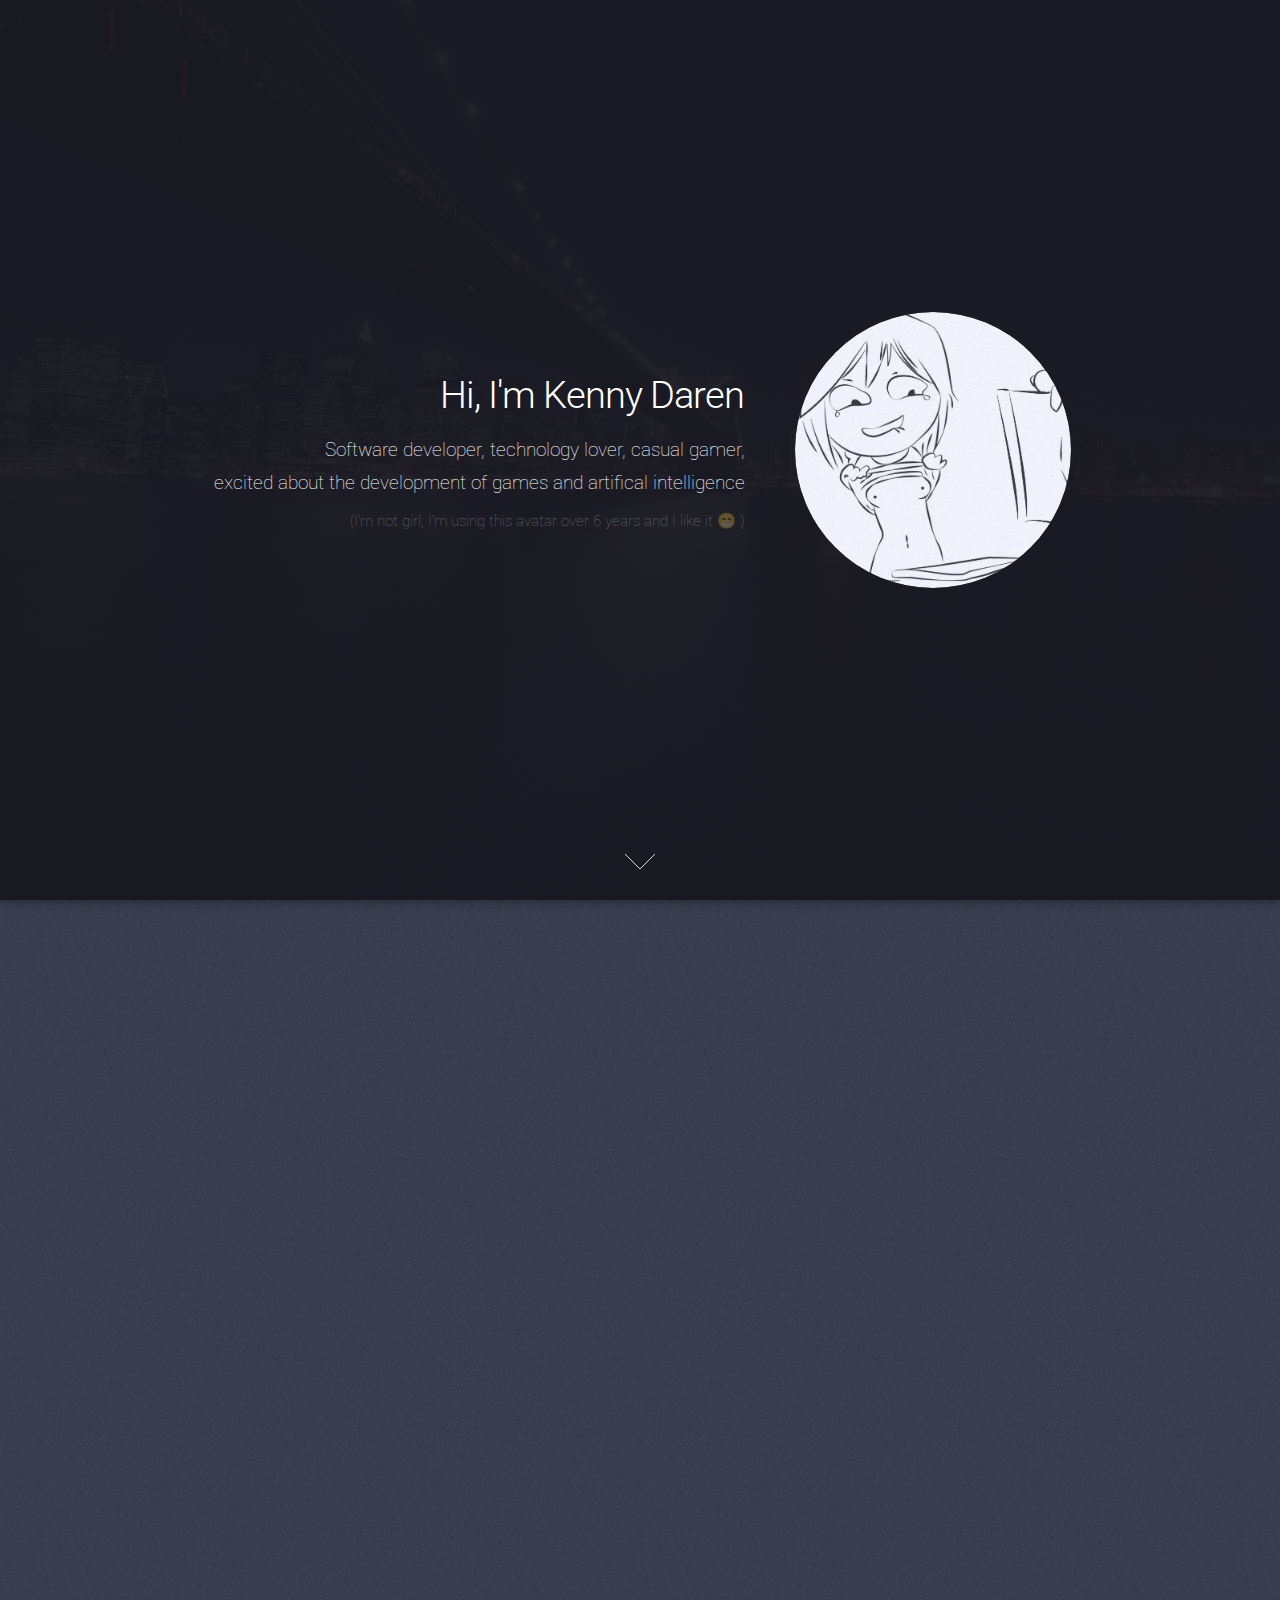
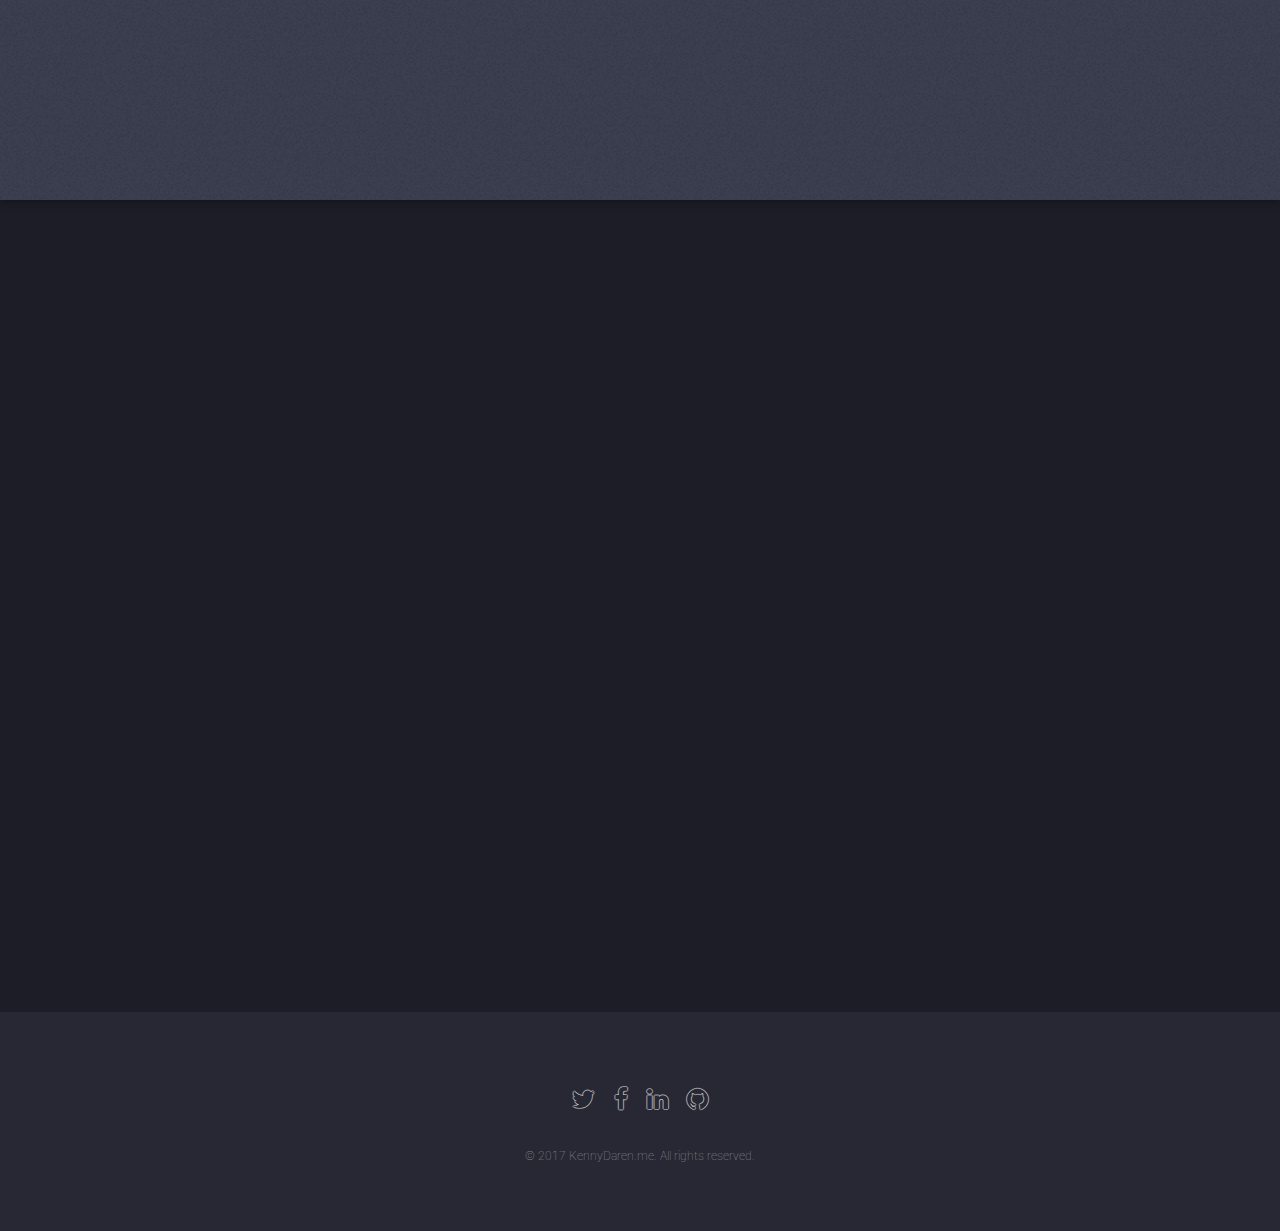
==== commit 99cb4369: "Update index.html" ====
--- a/index.html
+++ b/index.html
@@ -24,11 +24,11 @@
 	<meta name="theme-color" content="#391a5f">
 
 	<meta name="description" content="Software developer, technology lover, casual gamer, excited about the development of games development and artifical intelligence...">
-	<meta name="image" content="http://kennydaren.me/beta/images/og.png">
+	<meta name="image" content="https://kennydaren.me/images/og.png">
 	<!-- Schema.org for Google -->
 	<meta itemprop="name" content="KennyDaren">
 	<meta itemprop="description" content="Software developer, technology lover, casual gamer, excited about the development of games development and artifical intelligence...">
-	<meta itemprop="image" content="http://kennydaren.me/beta/images/og.png">
+	<meta itemprop="image" content="https://kennydaren.me/images/og.png">
 	<!-- Twitter -->
 	<meta name="twitter:card" content="summary">
 	<meta name="twitter:title" content="KennyDaren">
@@ -37,8 +37,8 @@
 	<!-- Open Graph general (Facebook, Pinterest & Google+) -->
 	<meta name="og:title" content="KennyDaren">
 	<meta name="og:description" content="Software developer, technology lover, casual gamer, excited about the development of games development and artifical intelligence...">
-	<meta name="og:image" content="http://kennydaren.me/beta/images/og.png">
-	<meta name="og:url" content="kennydaren.me/beta/">
+	<meta name="og:image" content="https://kennydaren.me/images/og.png">
+	<meta name="og:url" content="kennydaren.me/">
 	<meta name="og:site_name" content="KennyDaren">
 	<meta name="og:type" content="article">
 	<!-- Open Graph - Article -->
@@ -57,7 +57,7 @@
 		<div class="content">
 			<header>
 				<h2>Hi, I'm Kenny Daren</h2>
-				<p>Software developer, technology lover, casual gamer, <br>excited about the development of games development and artifical
+				<p>Software developer, technology lover, casual gamer, <br>excited about the development of games and artifical
 					intelligence</p>
 				<p class="muted">(I'm not girl, I'm using this avatar over 6 years and I like it 😁 )</p>
 			</header>
@@ -178,4 +178,4 @@
 <script src="./assets/js/main.js"></script>
 
 </body>
-</html>+</html>
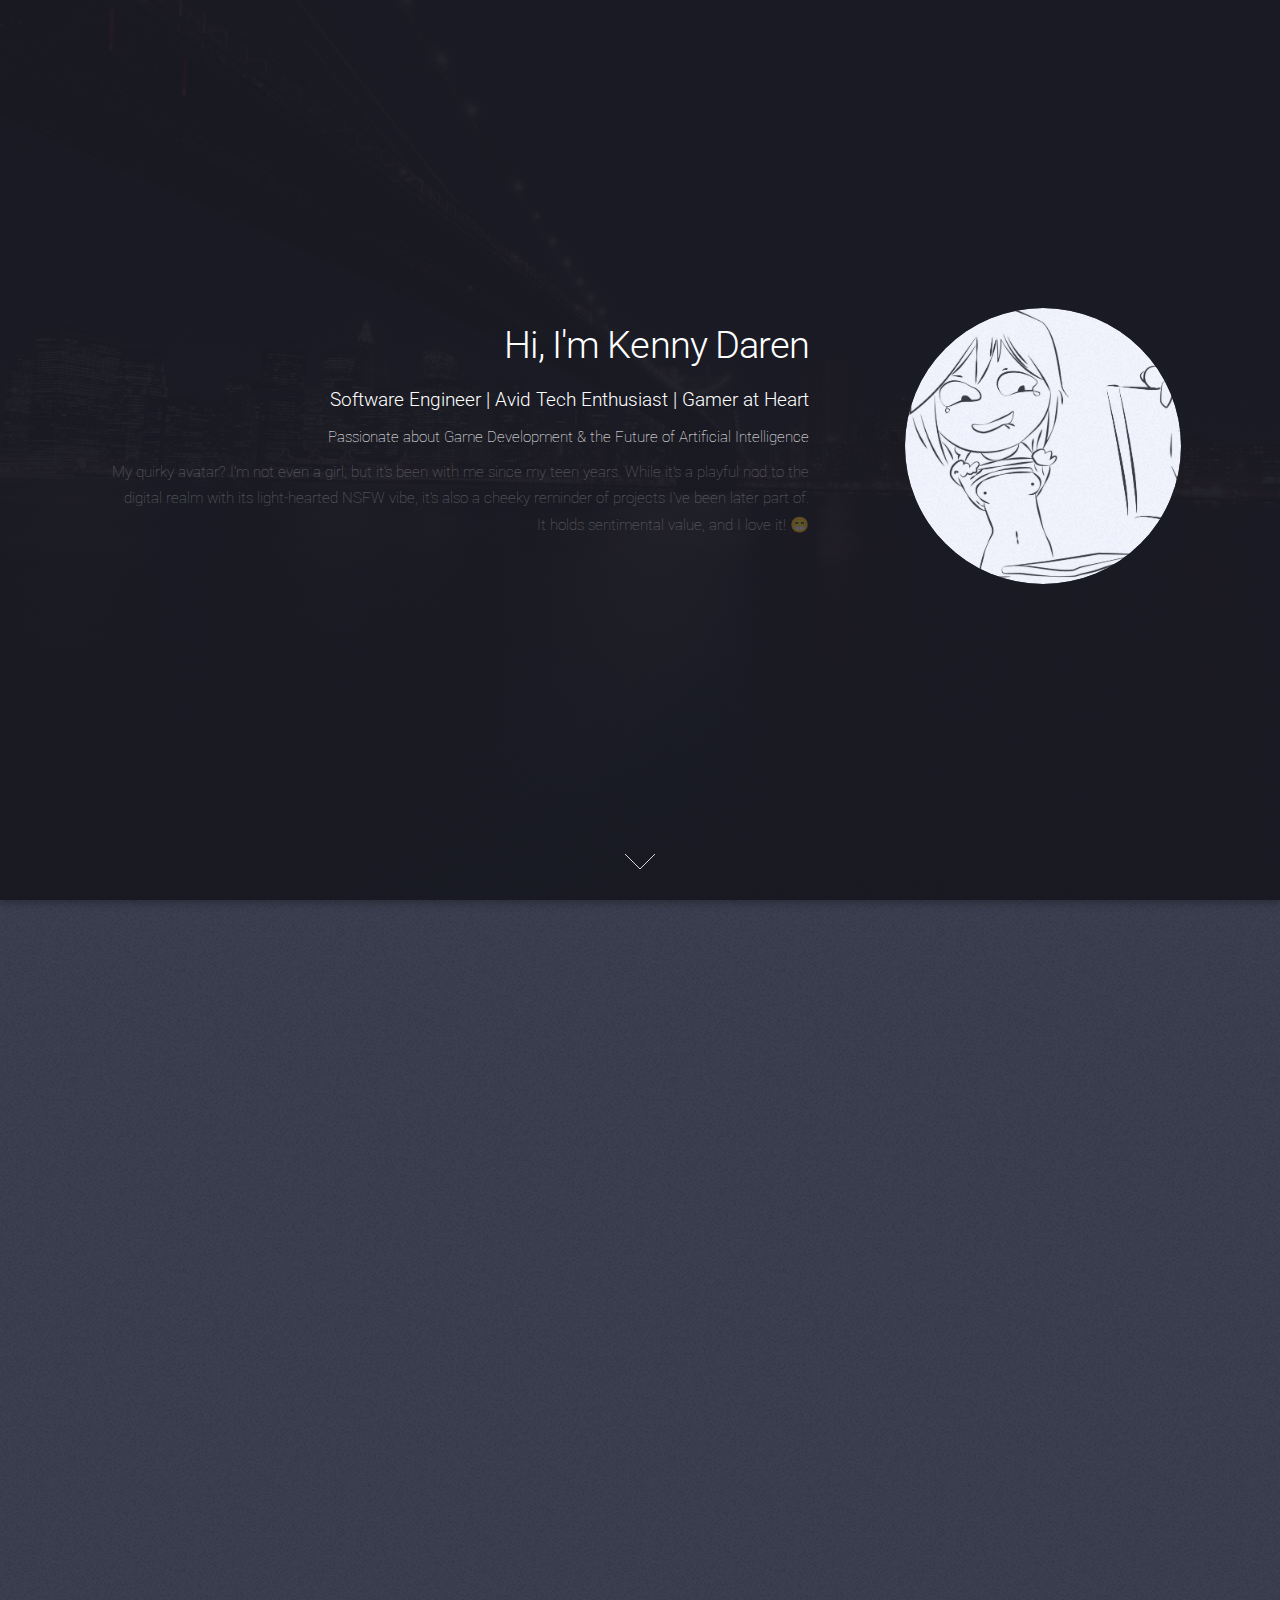
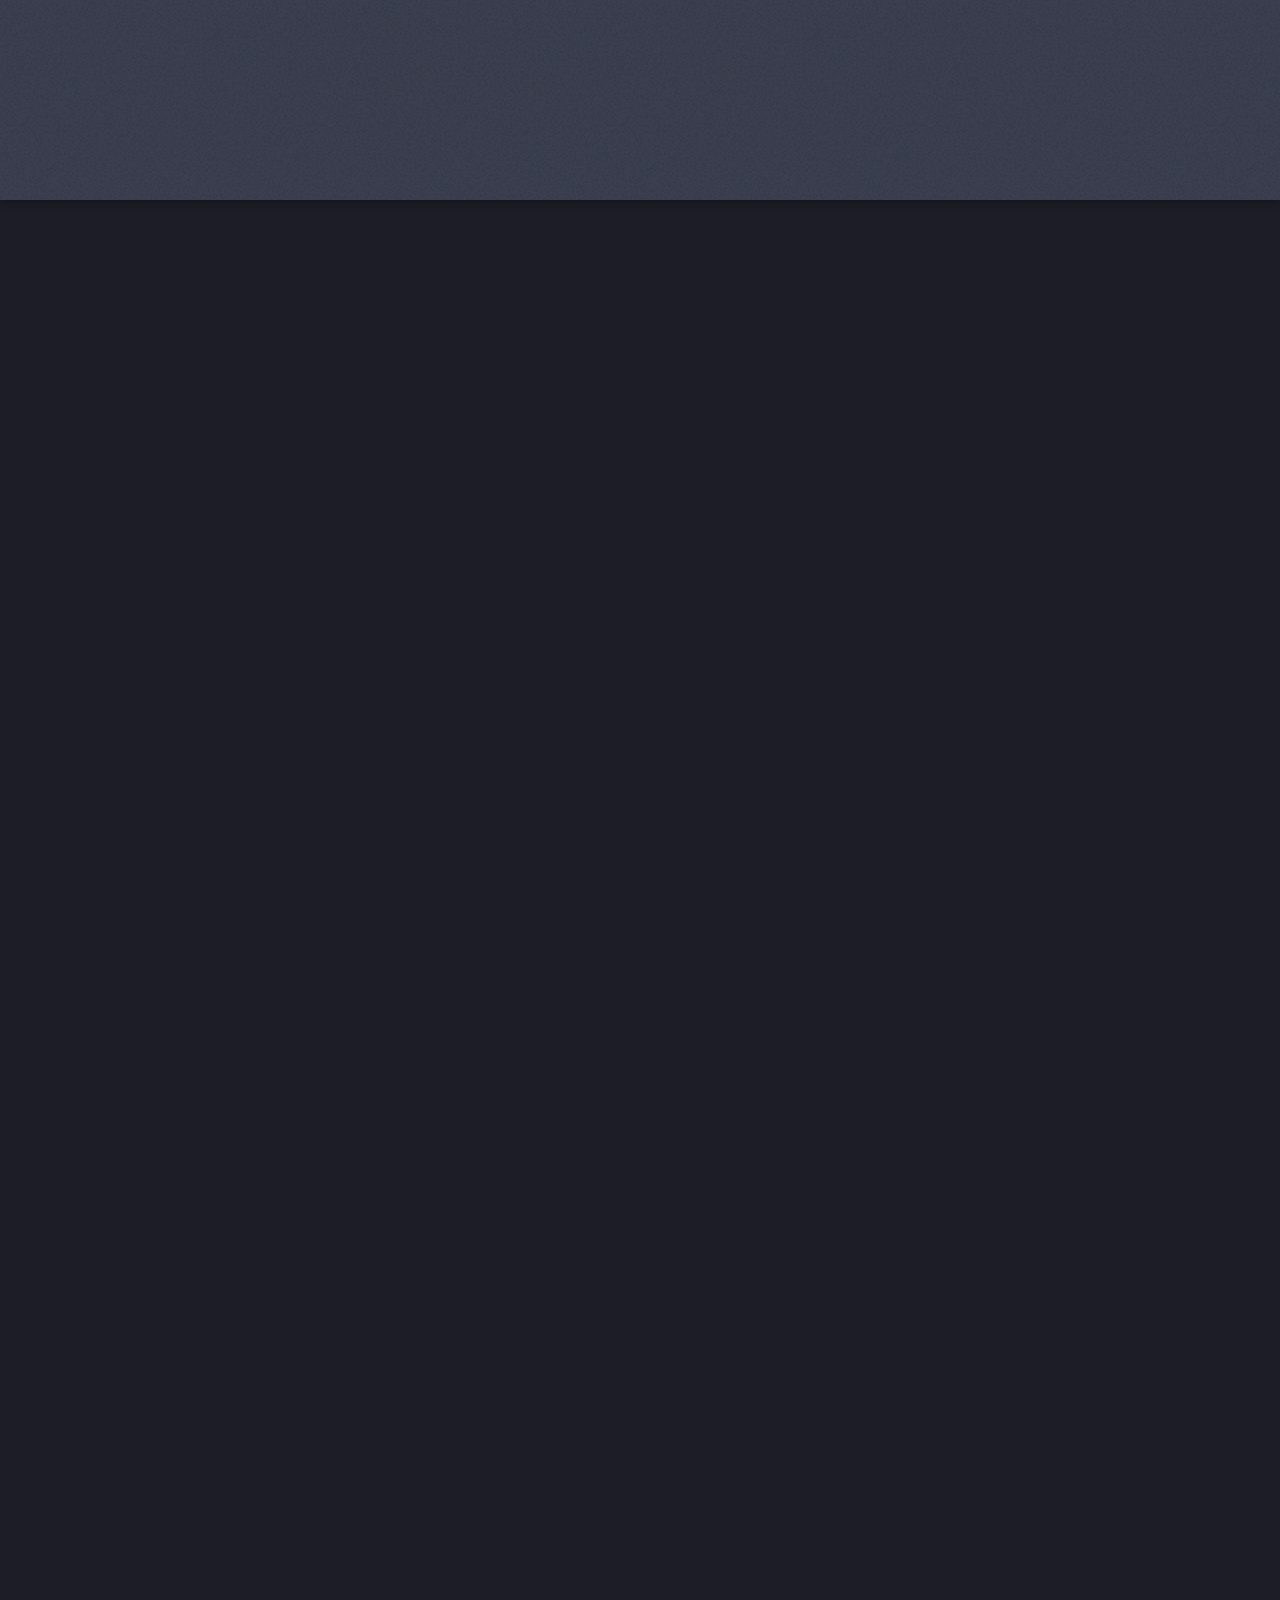
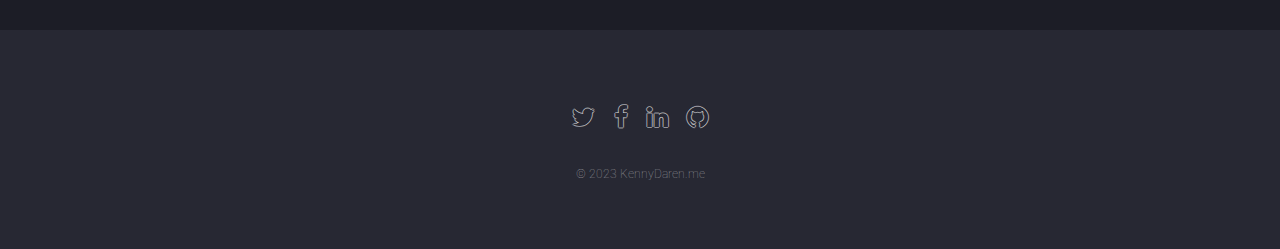
==== commit 52283c8f: "2023 Update" ====
--- a/index.html
+++ b/index.html
@@ -14,7 +14,7 @@
 	<link rel="apple-touch-icon" sizes="144x144" href="./apple-icon-144x144.png">
 	<link rel="apple-touch-icon" sizes="152x152" href="./apple-icon-152x152.png">
 	<link rel="apple-touch-icon" sizes="180x180" href="./apple-icon-180x180.png">
-	<link rel="icon" type="image/png" sizes="192x192"  href="./android-icon-192x192.png">
+	<link rel="icon" type="image/png" sizes="192x192" href="./android-icon-192x192.png">
 	<link rel="icon" type="image/png" sizes="32x32" href="./favicon-32x32.png">
 	<link rel="icon" type="image/png" sizes="96x96" href="./favicon-96x96.png">
 	<link rel="icon" type="image/png" sizes="16x16" href="./favicon-16x16.png">
@@ -23,26 +23,30 @@
 	<meta name="msapplication-TileImage" content="./ms-icon-144x144.png">
 	<meta name="theme-color" content="#391a5f">
 
-	<meta name="description" content="Software developer, technology lover, casual gamer, excited about the development of games development and artifical intelligence...">
+	<meta name="description"
+	      content="Software developer, technology lover, casual gamer, excited about the development of games development and artifical intelligence...">
 	<meta name="image" content="https://kennydaren.me/images/og.png">
 	<!-- Schema.org for Google -->
 	<meta itemprop="name" content="KennyDaren">
-	<meta itemprop="description" content="Software developer, technology lover, casual gamer, excited about the development of games development and artifical intelligence...">
+	<meta itemprop="description"
+	      content="Software developer, technology lover, casual gamer, excited about the development of games development and artifical intelligence...">
 	<meta itemprop="image" content="https://kennydaren.me/images/og.png">
 	<!-- Twitter -->
 	<meta name="twitter:card" content="summary">
 	<meta name="twitter:title" content="KennyDaren">
-	<meta name="twitter:description" content="Software developer, technology lover, casual gamer, excited about the development of games development and artifical intelligence...">
+	<meta name="twitter:description"
+	      content="Software developer, technology lover, casual gamer, excited about the development of games development and artifical intelligence...">
 	<!-- Twitter - Article -->
 	<!-- Open Graph general (Facebook, Pinterest & Google+) -->
 	<meta name="og:title" content="KennyDaren">
-	<meta name="og:description" content="Software developer, technology lover, casual gamer, excited about the development of games development and artifical intelligence...">
+	<meta name="og:description"
+	      content="Software developer, technology lover, casual gamer, excited about the development of games development and artifical intelligence...">
 	<meta name="og:image" content="https://kennydaren.me/images/og.png">
 	<meta name="og:url" content="kennydaren.me/">
 	<meta name="og:site_name" content="KennyDaren">
 	<meta name="og:type" content="article">
 	<!-- Open Graph - Article -->
-	
+
 	<!--[if lte IE 8]>
 	<script src="./assets/js/ie/html5shiv.js"></script><![endif]-->
 	<link rel="stylesheet" href="./assets/css/main.css"/>
@@ -55,13 +59,26 @@
 <div id="page-wrapper">
 	<section id="banner">
 		<div class="content">
-			<header>
-				<h2>Hi, I'm Kenny Daren</h2>
-				<p>Software developer, technology lover, casual gamer, <br>excited about the development of games and artifical
-					intelligence</p>
-				<p class="muted">(I'm not girl, I'm using this avatar over 6 years and I like it 😁 )</p>
-			</header>
-			<span class="image"><img src="./images/avatar.jpg" alt=""/></span>
+			<div class="row">
+				<div class="8u 12u(medium)">
+					<header>
+						<h2>Hi, I'm Kenny Daren</h2>
+						<p><strong>Software&nbsp;Engineer | Avid&nbsp;Tech&nbsp;Enthusiast |
+							Gamer&nbsp;at&nbsp;Heart</strong></p>
+						<p>Passionate about Game Development & the Future of Artificial Intelligence</p>
+						<p class="muted">
+							My quirky avatar? I'm not even a girl, but it's been with me since my teen years. While it's
+							a playful nod to the digital realm with its light-hearted NSFW vibe, it's also a cheeky
+							reminder of projects I've been later part of. It&nbsp;holds sentimental value, and I love
+							it! 😁
+						</p>
+					</header>
+				</div>
+				<div class="4u 12u(medium) p-0 mt-05">
+					<span class="image"><img src="./images/avatar.jpg" alt="Avatar"/></span>
+				</div>
+			</div>
+
 		</div>
 		<a href="#aboutme" class="goto-next scrolly">Next</a>
 	</section>
@@ -73,15 +90,31 @@
 				<div class="row">
 					<div class="4u 12u$(medium)">
 						<header>
-							<h2>Something about me</h2>
-							<p>A few lines of biography how I met technology and my progress...</p>
+							<h2>My digital evolution</h2>
+							<p>A few lines about how I met technology and my progress.</p>
 						</header>
 					</div>
-					<div class="4u 12u$(medium)">
-						<p>I started exploring technologies at very early age. As a little kid I played video games and was very excited how they were developed. Then I started to develop the game using drag&drop editor GameMaker and when I was creating my own games I needed more than just GM UI. Then I started with GameMaker Language. And if you want to distribute the game, you need a web page. then I learned the basics in HTML, CSS and a little bit about JavaScript...</p>
-					</div>
-					<div class="4u$ 12u$(medium)">
-						<p>But whenever I wanted to modify (edit) something, I had to edit the source code while there were systems that allowed it to be edited directly on the page. So I discovered PHP and started with my first "CMS". And that take me to programming and I found out developing software is right to me. Then I tried many different languages and PHP, C# / Visual Basic (.NET), Java, Python are my the strongest. And last thing: I'm always like to experiment with something new 😊</p>
+					<div class="8u 12u$(medium)">
+						<p class="pv-1">From a young age, video games were more than just entertainment to me; they
+							ignited an intense curiosity about technology. My initial journey began with GameMaker,
+							later transitioning to web languages such as HTML, CSS, PHP and JavaScript.
+						</p>
+						<p class="pv-1">
+							Early in my professional journey, collaborating with smaller company and later a major
+							corporation further enriched my experience, presenting diverse challenges in the tech
+							domain.
+						</p>
+						<p class="pv-1">
+							Today, I'm highly proficient in PHP and JavaScript, alongside a strong foundation in other
+							languages like C++, Go, Python and Kotlin / Java. Beyond these, I've experimented with and
+							gained experience in even more programming languages, frameworks, technologies and more. I'm
+							always keen to expand my technical repertoire.
+						</p>
+						<p class="pv-1">
+							In a recent venture, I've come full circle, while my friend and I together developed and
+							launched a video game under our shared company. My relentless pursuit of learning and
+							innovation continues to guide my trajectory in the technological realm.
+						</p>
 					</div>
 				</div>
 			</div>
@@ -91,57 +124,97 @@
 
 	<section id="references" class="wrapper style1 special fade-up">
 		<div class="container">
-			<header class="major">
+			<header>
 				<h2>References</h2>
-				<p>The projects I worked on</p>
-				<a href="//tmwk.cz">
-					<img src="./images/projects/logo-tmwk.svg">
+				<p>Companies I've developed software for, along with highlighted projects.</p>
+			</header>
+			<header class="major">
+				<a href="//firedby.com">
+					<img src="images/companies/firedby.svg">
 				</a>
 			</header>
 			<div class="box alt">
 				<div class="row uniform">
-					<section class="4u 6u(medium) 12u$(xsmall)">
+					<section class="6u 6u(medium) 12u$(small) 12u$(xsmall) pv-0 pb-2 sm-mt-2">
+						<h3><a href="//downhillvr.com"><img src="images/projects/downhillvr.svg" alt="DownhillVR"
+						                                    style="height: 70px"/></a>
+						</h3>
+						<p class="mb-1">Virtual reality mountain biking video game that brings the thrill of extreme
+							downhill racing
+							right to your living room.</p>
+						<p><a href="https://store.steampowered.com/app/1576560/DownhillVR/">Early Access available on
+							Steam</a></p>
+					</section>
+					<section class="6u 6u(medium) 12u$(small) 12u$(xsmall) pv-0 pb-2 sm-mt-2">
+						<h3><a href="//lightsexperience.com"><img src="images/projects/lightsexperience.png"
+						                                          alt="Lights Experience" style="height: 70px"/></a>
+						</h3>
+						<p class="mb-1">Smart home iOS/iPadOS application for quick and easy controls of Philips Hue
+							smart
+							lights.</p>
+						<p><a href="https://apps.apple.com/app/lights-experience/id1473590972">Available on App
+							Store</a></p>
+
+					</section>
+				</div>
+			</div>
+			<header class="major">
+				<a href="//mallgroup.com">
+					<img src="./images/companies/mg.png">
+				</a>
+			</header>
+			<div class="box alt">
+				<div class="row uniform">
+					<section class="12u 12u(medium) 12u$(xsmall) pv-0 pb-2 sm-mt-2">
+						<p>I was initially engaged for the continuous development and maintenance of a specialized
+							e-commerce platform tailored for markets such as children's products, fashion, and books.
+							After the project was phased out, I transitioned to the development and lower-level design
+							of various internal tools and microservices, including product caching, on-the-fly
+							synchronization and product listing
+							platform, and also took on the maintenance of some older internal projects.</p>
+					</section>
+				</div>
+			</div>
+			<header class="major">
+				<img src="images/companies/tmwk.svg">
+			</header>
+			<div class="box alt">
+				<div class="row uniform">
+					<section class="4u 6u(medium) 12u$(small) 12u$(xsmall) pv-0 pb-2 sm-mt-2">
 						<h3>Free1.cz</h3>
-						<p>Modular CMS with automated video and image processing.</p>
-					</section>
-					<section class="4u 6u(medium) 12u$(xsmall)">
-						<h3>FreeCHAT.cz</h3>
-						<p>Web app for streaming live video and chatting in rooms.</p>
-					</section>
-					<section class="4u 6u(medium) 12u$(xsmall)">
-						<h3>Mailero.io</h3>
-						<p>Robust mail platform and services for the demanding.</p>
-					</section>
-				</div>
-			</div>
-			<header class="major">
-				<a href="//looks.digital">
-					<img src="./images/projects/logo-full.png">
-				</a>
-			</header>
-			<div class="box alt">
-				<div class="row uniform">
-					<section class="4u 6u(medium) 12u$(xsmall)">
-						<h3>link2save.com</h3>
-						<p>Fast download of videos and music from YouTube, SoundCloud and other services.</p>
-					</section>
-					<section class="4u 6u(medium) 12u$(xsmall)">
-						<h3>NávratDoReality.cz</h3>
-						<p>High availability CMS with video content processing.</p>
-					</section>
-					<section class="4u 6u(medium) 12u$(xsmall)">
-						<h3>betmywin.com</h3>
-						<p>System for analysing sports tippers and bets. It‘s delivering sports betting tips with a high success rate.</p>
-					</section>
-					<section class="4u 6u(medium) 12u$(xsmall)">
-						<h3>Vítězové.cz</h3>
-						<p>Powerful content managment system</p>
-					</section>
-
-					<!--<section class="4u 6u(medium) 12u$(xsmall)">-->
-					<!--<h3>Sportbedna.cz</h3>-->
-					<!--<p>Content managment system for delivering video content</p>-->
-					<!--</section>-->
+						<p>CMS tailored for user-submitted content like images, videos and gifs.</p>
+					</section>
+					<section class="4u 6u(medium) 12u$(small) 12u$(xsmall) pv-0 pb-2 sm-mt-2">
+						<h3>FreeCHAT</h3>
+						<p>Web-based application for live streaming, complemented by text chat functionality and dedicated 1-1 video chat sessions.</p>
+					</section>
+					<section class="4u 6u(medium) 12u$(small) 12u$(xsmall) pv-0 pb-2 sm-mt-2">
+						<h3>Mailero</h3>
+						<p>High-performance email marketing platform for professionals.</p>
+					</section>
+				</div>
+			</div>
+			<header class="major">
+				<img src="images/companies/ld.png">
+			</header>
+			<div class="box alt">
+				<div class="row uniform">
+					<section class="4u 6u(medium) 12u$(small) 12u$(xsmall) pv-0 pb-2 sm-mt-2">
+						<h3>link2save</h3>
+						<p>Service to retrieve download links from YouTube, SoundCloud and more.</p>
+					</section>
+					<section class="4u 6u(medium) 12u$(small) 12u$(xsmall) pv-0 pb-2 sm-mt-2">
+						<h3>NávratDoReality</h3>
+						<p>Reliable CMS with robust video processing capabilities.</p>
+					</section>
+					<section class="4u 6u(medium) 12u$(small) 12u$(xsmall) pv-0 pb-2 sm-mt-2">
+						<h3>BetMyWin</h3>
+						<p>Analytical platform for evaluating sports tippers and bets, serving refined betting suggestions to end-users.</p>
+					</section>
+					<section class="12u 6u(medium) 12u$(small) 12u$(xsmall) pv-0 pb-2 sm-mt-2">
+						<h3>Vítězové</h3>
+						<p>Robust platform for seamless content management.</p>
+					</section>
 				</div>
 			</div>
 
@@ -156,11 +229,11 @@
 			<li><a href="//facebook.com/KennyDaren" class="icon alt fa-facebook"><span class="label">Facebook</span></a>
 			</li>
 			<li><a href="//www.linkedin.com/in/kennydaren/" class="icon alt fa-linkedin"><span
-				class="label">LinkedIn</span></a></li>
+					class="label">LinkedIn</span></a></li>
 			<li><a href="//github.com/KennyDaren" class="icon alt fa-github"><span class="label">GitHub</span></a></li>
 		</ul>
 		<ul class="copyright">
-			<li>&copy; 2017 KennyDaren.me. All rights reserved.</li>
+			<li>&copy; 2023 KennyDaren.me</li>
 		</ul>
 	</footer>
 
--- a/assets/css/main.css
+++ b/assets/css/main.css
@@ -2144,10 +2144,11 @@
 		header.major:after {
 			background: #391a5f;
 			content: '';
-			display: inline-block;
+			display: block;
 			height: 0.2em;
 			max-width: 20em;
 			width: 75%;
+			margin: 1em auto;
 		}
 
 	footer.major {
@@ -4015,4 +4016,41 @@
 
 .muted{
 	opacity: 0.3;
-}+}
+
+.p-0 {
+	padding: 0 !important;
+}
+
+.pv-0 {
+	padding-top: 0 !important;
+	padding-bottom: 0 !important;
+}
+.pv-1 {
+	margin-top: 1em !important;
+	margin-bottom: 1em !important;
+}
+.mt-05 {
+	margin-top: -0.5em;
+}
+.mb-1 {
+	margin-bottom: 1em !important;
+}
+
+.pb-2{
+	padding-bottom: 2em !important;
+}
+
+
+@media screen and (max-width: 736px) {
+	.sm-mt-2{
+		margin-top: 2em !important;
+	}
+}
+
+a{
+	color: rgba(255, 255, 255, 0.75);
+}
+a:hover{
+	color: rgba(255, 255, 255, 0.5) !important;
+}
